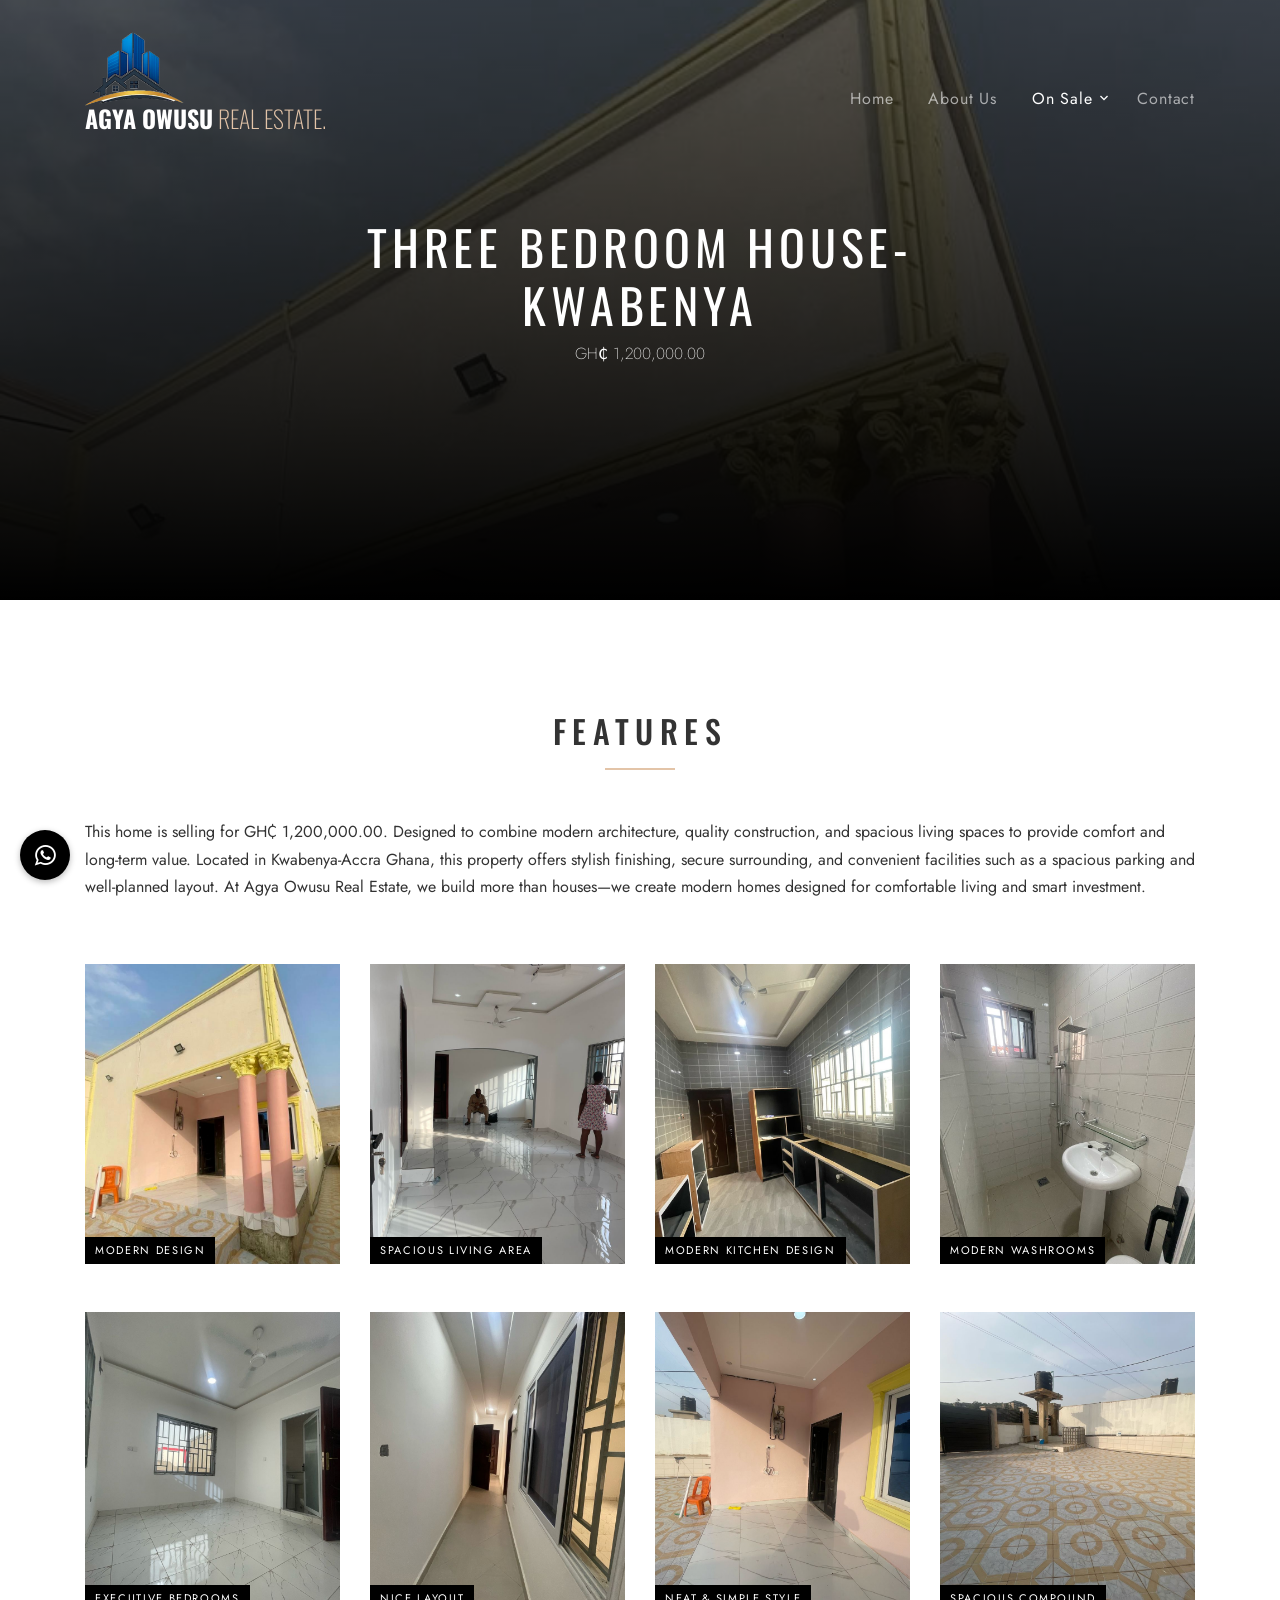
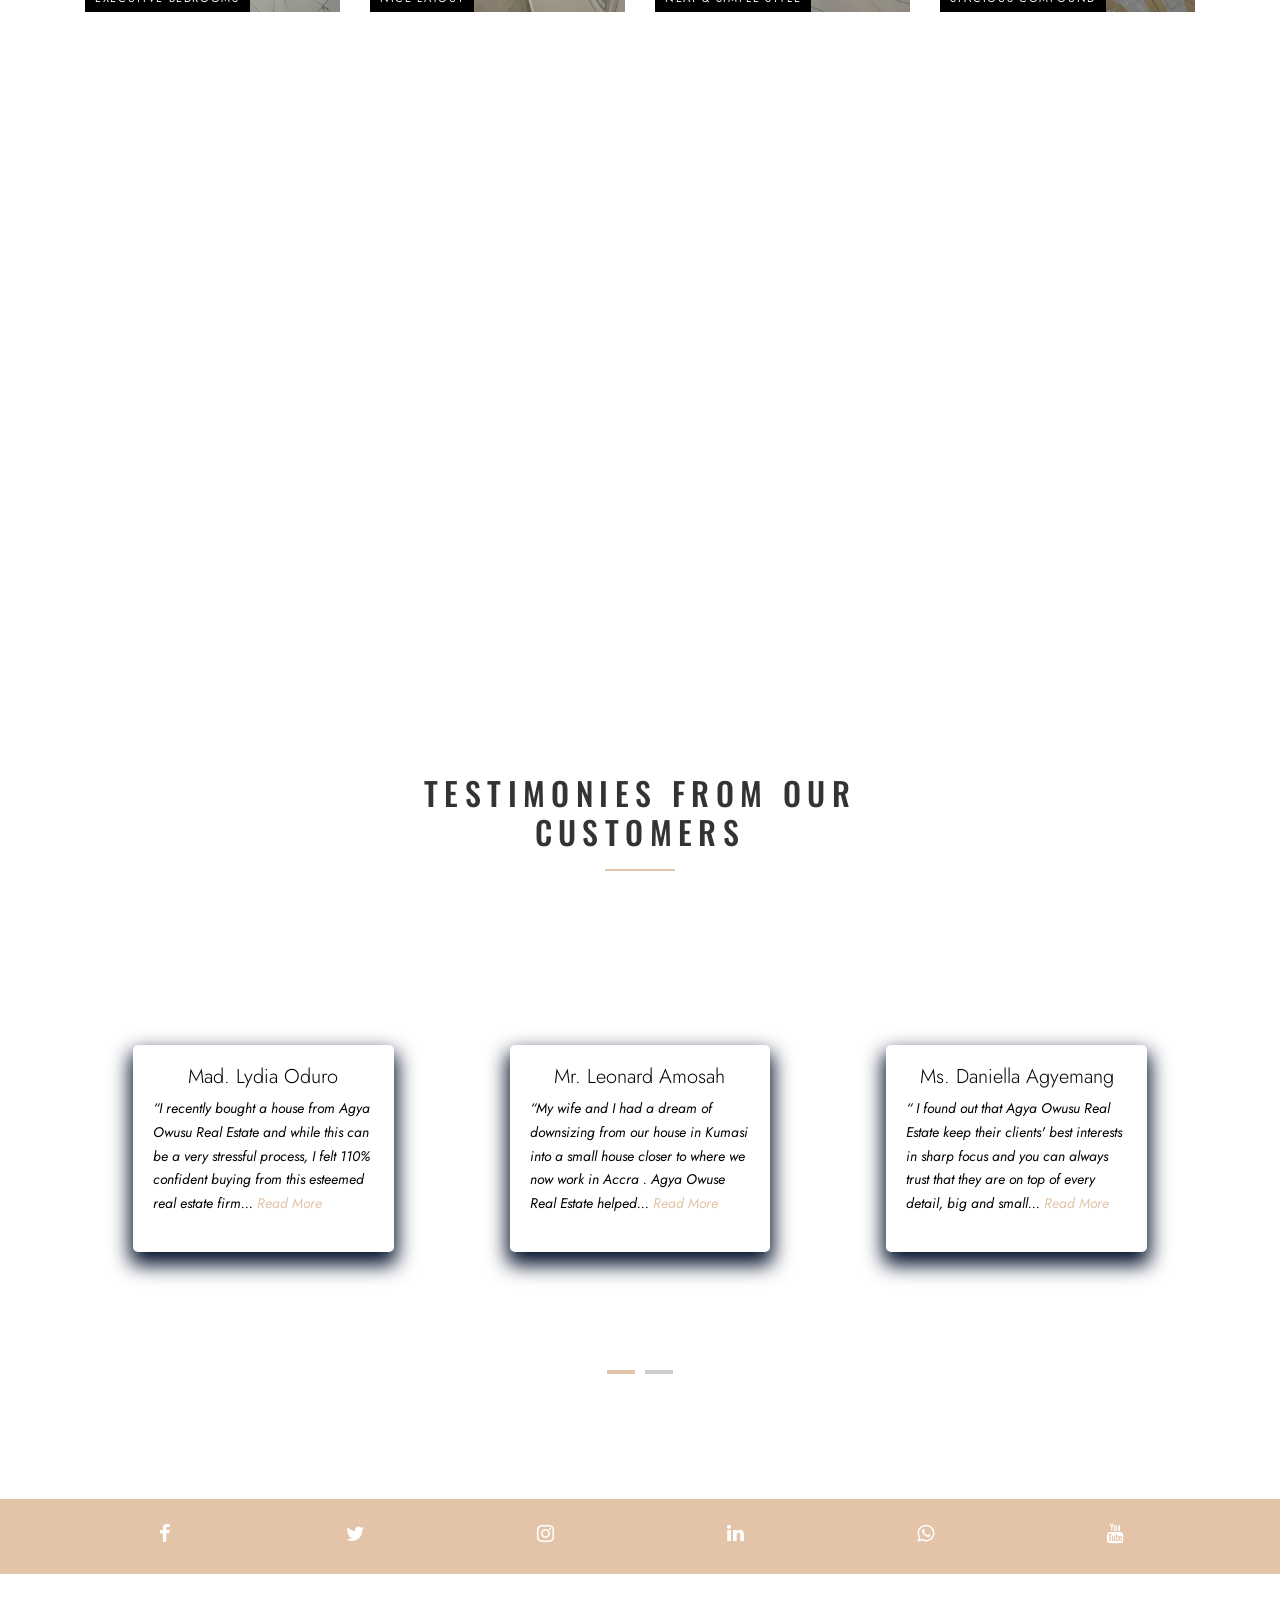
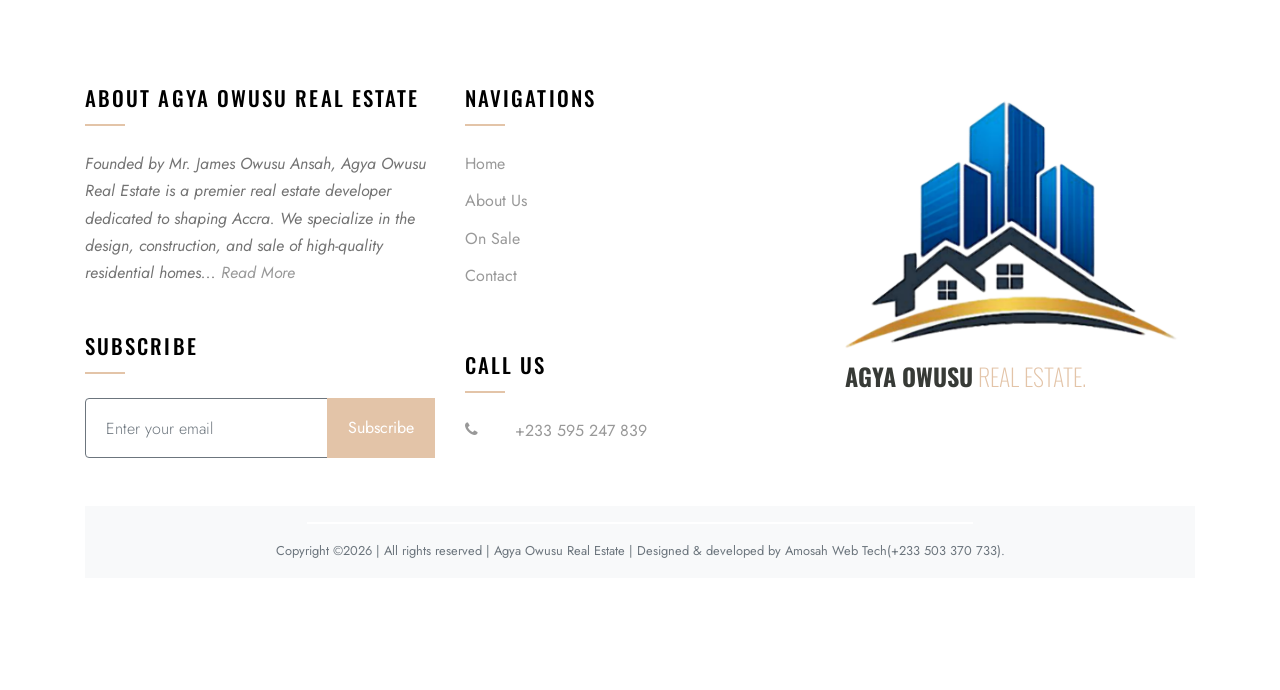
==== 3-bedroom.html @ a487e172 "12/March" ====
<!DOCTYPE html>
<html lang="en">
  <head>
    <meta charset="UTF-8">
    <meta http-equiv="X-UA-Compatible" content="IE=edge">
    <meta name="viewport" content="width=device-width, initial-scale=1.0, shrink-to-fit=no">  
    

    
    <title>Three Bedroom Houses for Sale in Ghana | Agya Owusu Real Estate</title>

    <meta name="description" content="Build your dream home with Agya Owusu Real Estate. We offer a wide range of trusted properties in Ghana, 
    including modern houses, apartments, and land for sale. Contact us today to find your perfect property!">

    <meta name="keywords" content="real estate Ghana, houses for sale Ghana, land for sale, property agency Ghana, buy house Accra, rent apartments Ghana"> 

    <meta name="author" content="Agya Owusu Real Estate">

    <meta name="robots" content="index, follow">

    <meta name="theme-color" content="#0f172a">

    <meta property="og:title" content="Three Bedroom Houses for Sale in Ghana | Agya Owusu Real Estate">
    <meta property="og:description" content="Discover your dream home with Agya Owusu Real Estate. We offer a wide range of trusted properties in Ghana.">
    <meta property="og:image" content="https://agyaowusu.com/img/fsale2.jpeg">
    <meta property="og:url" content="https://agyaowusu.com">
    <meta property="og:type" content="website">

    <meta name="twitter:card" content="summary_large_image">
    <meta name="twitter:title" content="Three Bedroom Houses for Sale in Ghana | Agya Owusu Real Estate">
    <meta name="twitter:description" content="Build your dream home with Agya Owusu Real Estate. We offer a wide range of trusted properties in Ghana.">
    <meta name="twitter:image" content="https://agyaowusu.com/img/fsale2.jpeg">


    <link rel="icon" href="img/newlogo.png" type="image/png">
    <link rel="stylesheet" href="https://fonts.googleapis.com/css?family=Nunito+Sans:200,300,400,700,900|Oswald:400,700"> 
    <link rel="stylesheet" href="fonts/icomoon/style.css">
    <link rel="preconnect" href="https://fonts.googleapis.com">
    <link rel="preconnect" href="https://fonts.gstatic.com" crossorigin>
    <link href="https://fonts.googleapis.com/css2?family=Dancing+Script:wght@400..700&display=swap" rel="stylesheet">
    <link rel="stylesheet" href="css/bootstrap.min.css">
    <link rel="stylesheet" href="css/magnific-popup.css">
    <link rel="stylesheet" href="css/jquery-ui.css">
    <link rel="stylesheet" href="css/owl.carousel.min.css">
    <link rel="stylesheet" href="css/owl.theme.default.min.css">
    <link rel="stylesheet" href="css/bootstrap-datepicker.css">
    <link rel="stylesheet" href="css/mediaelementplayer.css">
    <link rel="stylesheet" href="css/animate.css">
    <link rel="stylesheet" href="fonts/flaticon/font/flaticon.css">
    <link rel="stylesheet" href="css/fl-bigmug-line.css">
    <link href="https://fonts.googleapis.com/css2?family=Bodoni+Moda:ital,opsz,wght@0,6..96,400..900;1,6..96,400..900&family=Jost:ital,wght@0,100..900;1,100..900&family=Playfair+Display:ital,wght@0,400..900;1,400..900&display=swap" rel="stylesheet">
    <link rel="stylesheet" type="text/css" href="https://stackpath.bootstrapcdn.com/font-awesome/4.7.0/css/font-awesome.min.css">
    <link href="css/lightbox.css" rel="stylesheet" />
    <link href="https://unpkg.com/aos@2.3.4/dist/aos.css" rel="stylesheet"/>
    <link rel="canonical" href="https://agyaowusu.com/">
    
  
    <link rel="stylesheet" href="css/aos.css"/>

    <link rel="stylesheet" href="css/style.css"/>
    <link rel="stylesheet" href="css/overrides.css"/>

    <script src="js/jquery-1.11.0.min.js"></script>
    <script src="js/lightbox.min.js"></script>
    <script src="https://unpkg.com/aos@2.3.4/dist/aos.js"></script>
    
  </head>
  <body class="d-flex flex-column min-vh-100">

  
  <main class="flex-grow-1">
  <a name="up"></a>
  <div class="site-wrap">

    <div class="site-navbar mt-4 ">
        <div class="container py-1">
          <div class="row align-items-center">
            <div class="col-8 col-md-8 col-lg-4">

              <a href="index.html" class="logo-link" data-aos="fade-up" data-aos-delay="100"><img src="img/newlogo.png" alt="House for Sale in Ghana" class="img-fluid logo-img" fetchpriority="high"></a>

              <h1 class="site-logo text-white  mb-0" data-aos="fade-up" data-aos-delay="200">
                <a href="index.html" class="text-white text-uppercase" 
                style="display: inline-block; vertical-align: middle; overflow: hidden;"><strong>AGYA OWUSU<span class="text-primary" style="font-weight: 100;"> Real Estate.</span></strong>
              </a>
            </h1>
            </div>
            <div class="col-4 col-md-4 col-lg-8">
              <nav class="site-navigation text-right text-md-right" role="navigation">

                <div class="d-inline-block d-lg-none ml-md-0 mr-auto py-3"><a href="#" class="site-menu-toggle js-menu-toggle text-white"><span class="icon-menu h3"></span></a></div>

                <ul class="site-menu js-clone-nav d-none d-lg-block">
                  <li>
                    <a href="index.html">Home</a>
                  </li>
                  <li><a href="about.html">About Us</a></li>
                  <li class="has-children active">
                    <a href="#">On Sale</a>
                    <ul class="dropdown arrow-top">
                      <li><a href="3-bedroom.html">3 Bedroom - Kwabenya</a></li>
                     
                    </ul>
                  </li>
                  <li><a href="contact.html"><abbr title="+233 595 247 839" style="text-decoration: none; cursor: pointer;">Contact</abbr></a></li>
                </ul>
              </nav>
            </div>
          </div>
        </div>
      </div>
    </div>

    <div class="site-mobile-menu">
      <div class="site-mobile-menu-header">
        <div class="site-mobile-menu-close mt-3">
          <span class="icon-close2 js-menu-toggle"></span>
        </div>
      </div>
      <div class="site-mobile-menu-body"></div>
    </div> <!-- .site-mobile-menu -->
    
    <div id="hero"  class="site-blocks-cover inner-page-cover overlay" style="background-image: url('img/home.jpg');"
    data-aos="fade" data-stellar-background-ratio="0.5" data-aos="fade">
    <div class="container">
      <div class="row align-items-center justify-content-center">
        <div class="col-md-7 text-center" data-aos="fade-up" data-aos-delay="400">
          <h1 class="text-white">THREE BEDROOM HOUSE-KWABENYA</h1>
          <p style="font-family: jost; font-weight: 200; font-size: 1rem;">GH₵ 1,200,000.00</p>
        </div>
      </div>
    </div>
  </div>


    
    <div class="site-section">
      <div class="container">
        <div class="row">
          <div class="site-section-heading text-center mb-5 w-border col-md-12 mx-auto">
            <h2 class="mb-5" >Features</h2>
            <p style="text-align: left;" data-aos="fade-up" data-aos-delay="400">This home is selling for GH₵ 1,200,000.00. Designed to combine modern architecture, quality construction, and 
              spacious living spaces to provide comfort and long-term value. Located in Kwabenya-Accra Ghana, this property offers stylish finishing, secure surrounding, 
              and convenient facilities such as a spacious parking and well-planned layout. At Agya Owusu Real Estate, 
              we build more than houses—we create modern homes designed for comfortable living and smart investment.</p>
          </div>
        </div>
        <div class="row">

          <div class="col-md-6 col-lg-3 mb-5" data-aos="fade-up" data-aos-delay="100">
            <a href="img/aa.jpeg" class="unit-9 d-block" data-lightbox="image-1" data-title="Modern Design">
              <div class="image" style="background-image: url('img/aa.jpeg');"></div>
              <div class="unit-9-content">
                
                <span>Modern Design</span>
              </div>
            </a>
          </div>

          <div class="col-md-6 col-lg-3 mb-5" data-aos="fade-up" data-aos-delay="200">
            <a href="img/liv.jpeg" class="unit-9 d-block" data-lightbox="image-1" data-title="Spacious Living Area">
              <div class="image" style="background-image: url('img/liv.jpeg');"></div>
              <div class="unit-9-content">
                
                <span>Spacious Living Area</span>
                <!-- <span>with Wendy Matos</span> -->
              </div>
            </a>
          </div>

          <div class="col-md-6 col-lg-3 mb-5" data-aos="fade-up" data-aos-delay="300">
            <a href="img/ao4.jpg" class="unit-9 d-block" data-lightbox="image-1" data-title="Modern Kitchen Design">
              <div class="image" style="background-image: url('img/ao4.jpg');"></div>
              <div class="unit-9-content">
                
                <span>Modern Kitchen Design</span>
              </div>
            </a>
          </div>
          <div class="col-md-6 col-lg-3 mb-5" data-aos="fade-up" data-aos-delay="400">
            <a href="img/ao27.jpg" class="unit-9 d-block" data-lightbox="image-1" data-title="Modern Washrooms">
              <div class="image" style="background-image: url('img/ao27.jpg');"></div>
              <div class="unit-9-content">
                
                <span>Modern Washrooms</span>
              </div>
            </a>
          </div>
          


          <div class="col-md-6 col-lg-3 mb-5" data-aos="fade-up" data-aos-delay="500">
            <a href="img/bedroom.jpeg" class="unit-9 d-block" data-lightbox="image-1" data-title="Executive Bedrooms with Washroom en-suite">
              <div class="image" style="background-image: url('img/bedroom.jpeg');"></div>
              <div class="unit-9-content">
                <span>Executive Bedrooms</span>
                <!-- <span>with Wendy Matos</span> -->
              </div>
            </a>
          </div>

          <div class="col-md-6 col-lg-3 mb-5" data-aos="fade-up" data-aos-delay="600">
            <a href="img/about2.jpeg" class="unit-9 d-block" data-lightbox="image-1" data-title="Nice Layout">
              <div class="image" style="background-image: url('img/about2.jpeg');"></div>
              <div class="unit-9-content">
                <span>Nice Layout</span>
                <!-- <span>with Wendy Matos</span> -->
              </div>
            </a>
          </div>
          <div class="col-md-6 col-lg-3 mb-5" data-aos="fade-up" data-aos-delay="700">
            <a href="img/about3.jpeg" class="unit-9 d-block" data-lightbox="image-1" data-title="Neat & Simple Style">
              <div class="image" style="background-image: url('img/about3.jpeg');"></div>
              <div class="unit-9-content">
                <span>Neat & Simple Style</span>
                <!-- <span>with Wendy Matos</span> -->
              </div>
            </a>
          </div>
          <div class="col-md-6 col-lg-3 mb-5" data-aos="fade-up" data-aos-delay="800">
            <a href="img/park.jpeg" class="unit-9 d-block" data-lightbox="image-1" data-title="Spacious Compound">
              <div class="image" style="background-image: url('img/park.jpeg');"></div>
              <div class="unit-9-content">
                <span>Spacious Compound</span>
                <!-- <span>with Wendy Matos</span> -->
              </div>
            </a>
          </div>

          
        </div>
      </div>
    </div>

<!-- Google Map -->
<div class="container-fluid p-3" >
<div class="ratio ratio-16x9 mx-auto" style="max-width: 100%;" >
<iframe src="https://www.google.com/maps/embed?pb=!1m18!1m12!1m3!1d19437.3369800467!2d-0.2698762895871901!3d5.6871858740412895!2m3!1f0!2f0!3f0!3m2!1i1024!2i768!4f13.1!3m3!1m2!1s0xfdf9e5ae5ea1e87%3A0x4b87d6d59a88aaed!2sKwabenya!5e1!3m2!1sen!2sgh!4v1773155099211!5m2!1sen!2sgh" width="100%" height="450" style="border:0;" allowfullscreen="" loading="lazy" referrerpolicy="no-referrer-when-downgrade"></iframe>
</div>
</div>

    
    <div class="site-section block-13">
      <div class="container" data-aos="fade-up">
        <div class="row">
          <div class="site-section-heading text-center mb-5 w-border col-md-6 mx-auto">
            <h2 class="mb-5">Testimonies From Our Customers</h2>
          </div>
        </div>
        <div class="nonloop-block-13 owl-carousel">
          
          <div class="text-center p-3 p-md-5 bg-white testimonial-container">
            <div class="text-black testimonial-col">
              <h3 class="font-weight-light h5">Mad. Lydia Oduro</h3>
              <p class="font-italic" style="text-align: left;">
                
                <span class="testimonial-teaser">&ldquo;I recently bought a house from Agya Owusu Real Estate and while this can be a very stressful process, 
                I felt 110% confident buying from this esteemed real estate firm...  </span>

                <span class="testimonial-full" style="display: none;">
                &ldquo;I recently bought a house from Agya Owusu Real Estate and while this can be a very stressful process, 
                I felt 110% confident buying from this esteemed real estate firm.
                They were candid, provided great feedback, helped explain clearly all 
                details and managed the actual purchase negotiation brilliantly. In addition, they were extremely responsive  to every one of 
                my questions, no matter how small. As I move forward to now OWN my next house, I am extremely certain Agya Owusu Real Estate will be the 
                right partner to help me navigate this process.&rdquo;

                </span>

                <a href="#" class="read-more-btn" onclick="toggleTestimonial(this); return false;">Read More</a>
                
                 </p>
            </div>
          </div>

          <div class="text-center p-3 p-md-5 bg-white testimonial-container">
            <div class="text-black testimonial-col">
              <h3 class="font-weight-light h5">Mr. Leonard Amosah</h3>
              <p class="font-italic" style="text-align: left;">
                
                <span class="testimonial-teaser">&ldquo;My wife and I had a dream of downsizing from our house in Kumasi into a small house closer to where we now work in Accra
                . Agya Owuse Real Estate helped...  </span>

                <span class="testimonial-full" style="display: none;">
               &ldquo;My wife and I had a dream of downsizing from our house in Kumasi into a small house closer to where we now work in Accra
                . Agya Owuse Real Estate helped make that dream a reality. The sale went smoothly, and we just closed on an ideal new place we're excited to call home. Nobody  
                knows Accra better than Agya Owusu Real Estate. They really listen to clients and goes the extra mile with customer service, too.&rdquo;

                </span>

                <a href="#" class="read-more-btn" onclick="toggleTestimonial(this); return false;">Read More</a>
                
                </p>
            </div>
          </div>

          <div class="text-center p-3 p-md-5 bg-white testimonial-container">
            <div class="text-black testimonial-col">
              <h3 class="font-weight-light h5">Ms. Daniella Agyemang</h3>
              <p class="font-italic" style="text-align: left;">
                <span class="testimonial-teaser">&ldquo; I found out that Agya Owusu Real Estate keep their clients' best interests in sharp focus and you can always trust that they are on top of every detail, 
                 big and small...  </span>


                <span class="testimonial-full" style="display: none;">
               &ldquo; I found out that Agya Owusu Real Estate keep their clients' best interests in sharp focus and you can always trust that they are on top of every detail, 
                 big and small, which brings great peace of mind in any real estate transaction.&rdquo;
                </span>

                <a href="#" class="read-more-btn" onclick="toggleTestimonial(this); return false;">Read More</a>

                
                </p>
            </div>
          </div>

          <div class="text-center p-3 p-md-5 bg-white">
            <div class="text-black testimonial-col">
              <h3 class="font-weight-light h5">Mr. Emmanuel Agyei</h3>
              <p class="font-italic" style="text-align: left;">
                <span class="testimonial-teaser">&ldquo;Agya Owusu Real Estate was a joy to work with! The breath of his local knowledge of Accra and its environs along with a thorough real estate expertise ...  </span>
                
                <span class="testimonial-full" style="display: none;">
               &ldquo;Agya Owusu Real Estate was a joy to work with! The breath of his local knowledge of Accra and its environs along with a thorough real estate expertise was 
                invaluable to us Accra novices. He took time to introduce us to the latest modern and affordable plans so we had great choices to work with. They also understood 
                and worked with our time frame, responding quickly to all queries. Our experience was great from start to finish, thanks to Agya Owusu Real Estate. We highly recommend them!!&rdquo;
                </span>

                <a href="#" class="read-more-btn" onclick="toggleTestimonial(this); return false;">Read More</a>

                </p>
            </div>
          </div>

          <div class="text-center p-3 p-md-5 bg-white">
            <div class="text-black testimonial-col">
              <h3 class="font-weight-light h5">Mr. Blessing Baidoo</h3>
              <p class="font-italic" style="text-align: left;">

                <span class="testimonial-teaser">&ldquo;We recently purchased a three-bedroom house in Adenta from Agya Owusu Real Estate. This was complicated by the fact that we lived in Kumasi 
                 at the time...  </span>

                 <span class="testimonial-full" style="display: none;">
               &ldquo;We recently purchased a three-bedroom house in Adenta from Agya Owusu Real Estate. This was complicated by the fact that we lived in Kumasi 
                 at the time. From start to finish Agya Owusu ushered us through the process in a very thorough and gracious manner. While we were on a brief first visit to Accra, Agya Owusu gave us detailed 
                and helpful information about the home market and neighborhoods in the city. After this we felt oriented and informed enough to make a purchase decision from out of state. 
                After we decided on one building, Agya Owusu checked out four possibilities for us. We wholeheartedly recommend Agya Owusu as a real estate company! We 
                think anyone would find them engaging, understanding and very easy to work with.&rdquo;
                </span>

                <a href="#" class="read-more-btn" onclick="toggleTestimonial(this); return false;">Read More</a>

                
                </p>
            </div>
          </div>

          <div class="text-center p-3 p-md-5 bg-white">
            <div class="text-black testimonial-col">
              <h3 class="font-weight-light h5">Ms. Josephine Agyemang</h3>
              <p class="font-italic" style="text-align: left;">
                <span class="testimonial-teaser">&ldquo;I have known Agya Owusu Real Estate for several years. My husband and I have had the pleasure of working with Agya Owusu to build one house and
                ...  </span>

                <span class="testimonial-full" style="display: none;">
               &ldquo;I have known Agya Owusu Real Estate for several years. My husband and I have had the pleasure of working with Agya Owusu to build one house and purchase two. 
                Agya Owusu is a true professional. He is bright, thorough, and honest as the day is long. Through the years, Agya Owusu Real Estate has become a close and trusted partner. 
                I would not hesitate to recommend them.&rdquo;
                </span>

                <a href="#" class="read-more-btn" onclick="toggleTestimonial(this); return false;">Read More</a>
                
                </p>
            </div>
          </div>

        </div>
      </div>
    </div>  

    <div class="bg-primary" data-aos="fade">
      <div class="container">
        <div class="row">
          <a href="https://www.facebook.com" class="col-2 text-center py-4 social-icon d-block"><span class="icon-facebook text-white"></span></a>
          <a href="https://twitter.com" class="col-2 text-center py-4 social-icon d-block"><span class="icon-twitter text-white"></span></a>
          <a href="https://instagram.com" class="col-2 text-center py-4 social-icon d-block"><span class="icon-instagram text-white"></span></a>
          <a href="https://linkedin.com" class="col-2 text-center py-4 social-icon d-block"><span class="icon-linkedin text-white"></span></a>
          <a href="https://wa.me/233595247839" class="col-2 text-center py-4 social-icon d-block"><span class="icon-whatsapp text-white"></span></a>
          <a href="https://youtube.com" class="col-2 text-center py-4 social-icon d-block"><span class="icon-youtube text-white"></span></a>
        </div>
      </div>
    </div>

    <footer class="site-footer" >
      <div class="container">
        <div class="row">
          <div class="col-lg-4">
            <div class="mb-5">
              <h3 class="footer-heading mb-4">About Agya Owusu Real Estate</h3>
              
              
                <p class="font-italic" style="text-align: left;">
                <span class="testimonial-teaser">Founded by Mr. James Owusu Ansah, Agya Owusu Real Estate is a premier real estate developer dedicated to shaping Accra. We specialize in the design, construction, 
                and sale of high-quality residential homes...  </span>
                
                <span class="testimonial-full" style="display: none;">
               Founded by Mr. James Owusu Ansah, Agya Owusu Real Estate is a premier real estate developer dedicated to shaping Accra. We specialize in the design, construction, 
                and sale of high-quality residential homes.

                With a focus on structural integrity and modern aesthetics, Agya Owusu Real Estate ensures every project is built to the highest standards before 
                it reaches the market. At Agya Owusu Real Estate, we don't just sell houses—we deliver move-in-ready homes built on a foundation of trust.

                Quality construction. Prime Accra locations. Seamless ownership.  
                </span>

                <a href="#" class="read-more-btn" onclick="toggleTestimonial(this); return false;">Read More</a>

                </p>
                
            </div>
            <div class="mb-5">
              <h3 class="footer-heading mb-4">Subscribe</h3>
              <form action="#" method="post" class="site-block-subscribe">
                <div class="input-group mb-3">
                  <input type="email" class="form-control border-secondary bg-transparent" placeholder="Enter your email"
                    aria-label="Enter Email" aria-describedby="button-addon2" id="emailInput" required>
                  <div class="input-group-append">
                    <button class="btn btn-primary rounded-top-right-0" type="submit" id="subscribeBtn">Subscribe</button>
                  </div>
                </div>
              </form>
            </div>
          </div>
          <div class="col-lg-4 mb-5 mb-lg-0" >
            <div class="row mb-5">
              <div class="col-md-12">
                <h3 class="footer-heading mb-4">Navigations</h3>
              </div>
              <div class="col-md-6 col-lg-6">
                <ul class="list-unstyled">
                  <li><a href="index.html">Home</a></li>
                  <li><a href="about.html">About Us</a></li>
                  <li><a href="3-bedroom.html">On Sale</a></li>
                  <li><a href="contact.html">Contact</a></li>
                  
                </ul>
              </div>
             
            </div>

            <div class="row">
              <div class="col-md-12">
                <h3 class="footer-heading mb-4">Call Us</h3>

                <div>
                  <a href="tel:+233595247839" class="pl-0 pr-3"><span class="icon-phone"></span></a>
                  <a href="tel:+233595247839" class="pl-3 pr-3">+233 595 247 839</a>
                  
                </div>
              </div>
            </div>

          </div>

          <div class="col-lg-4 mb-5 mb-lg-0">
            <div class="mb-5">
             <!-- <h3 class="footer-heading mb-4">Watch Live Streaming</h3>-->

              <div class="block-16">
                <figure >
                  <a href="index.html"><img src="img/newlogo.png" alt="House for Sale in Ghana" class="img-fluid rounded" data-aos="zoom-in" data-aos-delay="900" loading="lazy"></a>
                 <!-- <a href="https://vimeo.com/channels/staffpicks/93951774" class="play-button popup-vimeo"><span class="icon-play"></span></a> -->

                 <h1 class="site-logo text-white  mb-0">
                <a href="index.html" class="text-white text-uppercase" 
                style="display: inline-block; vertical-align: middle; color: #373a36 !important; overflow: hidden;" data-aos="zoom-in" data-aos-delay="900">
                <strong>AGYA OWUSU<span class="text-primary" style="font-weight: 100;"> Real Estate.</span></strong>
              </a>
            </h1>


                </figure>
              </div>

            </div>

            

          </div>
          
        </div>
        <div class="mt-auto mb-0 py-3 text-center bg-light" >
          <hr class="mt-0 mb-3 text-secondary opacity-25">
            <p class="mb-0 small text-muted">
            <!-- Link back to Colorlib can't be removed. Template is licensed under CC BY 3.0. -->
            Copyright &copy;2026 | All rights reserved | Agya Owusu Real Estate | Designed & developed by Amosah Web Tech(+233 503 370 733). <!--<a href="https://amosah.com" target="_blank" >amosah.com</a>-->
            <!-- Link back to Colorlib can't be removed. Template is licensed under CC BY 3.0. -->
            </p>
          
          
        </div>
      </div>
      <div >
        <a  href="https://wa.me/233595247839" style="color: #fff;" class="footer-icons" data-aos="zoom-in" aria-label="WhatsApp"><i class="fa fa-whatsapp" style="font-size: 24px;" aria-hidden="true"></i></a>
      </div>

      <div>
        <a href="#up" id="scrollUpBtn"> <img class="scrollUpBtn" src="img/upp.png"  alt="Scroll to Top" loading="lazy"></a>
      </div>
    </footer>

  

  <script src="js/jquery-3.3.1.min.js"></script>
  <script src="js/jquery-migrate-3.0.1.min.js"></script>
  <script src="js/jquery-ui.js"></script>
  <script src="js/popper.min.js"></script>
  <script src="js/bootstrap.min.js"></script>
  <script src="js/owl.carousel.min.js"></script>
  <script src="js/mediaelement-and-player.min.js"></script>
  <script src="js/jquery.stellar.min.js"></script>
  <script src="js/jquery.countdown.min.js"></script>
  <script src="js/jquery.magnific-popup.min.js"></script>
  <script src="js/bootstrap-datepicker.min.js"></script>
  <script src="js/aos.js"></script>

  <script src="js/main.js"></script>
  <script type="application/ld+json">
    {
      "@context": "https://schema.org",
      "@type": "RealEstateAgent",
      "name": "Agya Owusu Real Estate",
      "description": "Agya Owusu Real Estate is a premier real estate developer dedicated to shaping Accra. We specialize in the design, construction, and sale of high-quality residential homes.",
      "url": "https://agyaowusu.com",
      "telephone": "+233 595 247 839",
      "email": "info@agyaowusu.com",
      "areaServed": "Ghana",
      "logo": "https://agyaowusu.com/img/newlogo.png",
    }
  </script>



  </main>
  </body>
</html>
---- fonts/icomoon/style.css ----
@font-face {
  font-family: 'icomoon';
  src:  url('fonts/icomoon.eot?10si43');
  src:  url('fonts/icomoon.eot?10si43#iefix') format('embedded-opentype'),
    url('fonts/icomoon.ttf?10si43') format('truetype'),
    url('fonts/icomoon.woff?10si43') format('woff'),
    url('fonts/icomoon.svg?10si43#icomoon') format('svg');
  font-weight: normal;
  font-style: normal;
}

[class^="icon-"], [class*=" icon-"] {
  /* use !important to prevent issues with browser extensions that change fonts */
  font-family: 'icomoon' !important;
  speak: none;
  font-style: normal;
  font-weight: normal;
  font-variant: normal;
  text-transform: none;
  line-height: 1;

  /* Better Font Rendering =========== */
  -webkit-font-smoothing: antialiased;
  -moz-osx-font-smoothing: grayscale;
}

.icon-asterisk:before {
  content: "\f069";
}
.icon-plus:before {
  content: "\f067";
}
.icon-question:before {
  content: "\f128";
}
.icon-minus:before {
  content: "\f068";
}
.icon-glass:before {
  content: "\f000";
}
.icon-music:before {
  content: "\f001";
}
.icon-search:before {
  content: "\f002";
}
.icon-envelope-o:before {
  content: "\f003";
}
.icon-heart:before {
  content: "\f004";
}
.icon-star:before {
  content: "\f005";
}
.icon-star-o:before {
  content: "\f006";
}
.icon-user:before {
  content: "\f007";
}
.icon-film:before {
  content: "\f008";
}
.icon-th-large:before {
  content: "\f009";
}
.icon-th:before {
  content: "\f00a";
}
.icon-th-list:before {
  content: "\f00b";
}
.icon-check:before {
  content: "\f00c";
}
.icon-close:before {
  content: "\f00d";
}
.icon-remove:before {
  content: "\f00d";
}
.icon-times:before {
  content: "\f00d";
}
.icon-search-plus:before {
  content: "\f00e";
}
.icon-search-minus:before {
  content: "\f010";
}
.icon-power-off:before {
  content: "\f011";
}
.icon-signal:before {
  content: "\f012";
}
.icon-cog:before {
  content: "\f013";
}
.icon-gear:before {
  content: "\f013";
}
.icon-trash-o:before {
  content: "\f014";
}
.icon-home:before {
  content: "\f015";
}
.icon-file-o:before {
  content: "\f016";
}
.icon-clock-o:before {
  content: "\f017";
}
.icon-road:before {
  content: "\f018";
}
.icon-download:before {
  content: "\f019";
}
.icon-arrow-circle-o-down:before {
  content: "\f01a";
}
.icon-arrow-circle-o-up:before {
  content: "\f01b";
}
.icon-inbox:before {
  content: "\f01c";
}
.icon-play-circle-o:before {
  content: "\f01d";
}
.icon-repeat:before {
  content: "\f01e";
}
.icon-rotate-right:before {
  content: "\f01e";
}
.icon-refresh:before {
  content: "\f021";
}
.icon-list-alt:before {
  content: "\f022";
}
.icon-lock:before {
  content: "\f023";
}
.icon-flag:before {
  content: "\f024";
}
.icon-headphones:before {
  content: "\f025";
}
.icon-volume-off:before {
  content: "\f026";
}
.icon-volume-down:before {
  content: "\f027";
}
.icon-volume-up:before {
  content: "\f028";
}
.icon-qrcode:before {
  content: "\f029";
}
.icon-barcode:before {
  content: "\f02a";
}
.icon-tag:before {
  content: "\f02b";
}
.icon-tags:before {
  content: "\f02c";
}
.icon-book:before {
  content: "\f02d";
}
.icon-bookmark:before {
  content: "\f02e";
}
.icon-print:before {
  content: "\f02f";
}
.icon-camera:before {
  content: "\f030";
}
.icon-font:before {
  content: "\f031";
}
.icon-bold:before {
  content: "\f032";
}
.icon-italic:before {
  content: "\f033";
}
.icon-text-height:before {
  content: "\f034";
}
.icon-text-width:before {
  content: "\f035";
}
.icon-align-left:before {
  content: "\f036";
}
.icon-align-center:before {
  content: "\f037";
}
.icon-align-right:before {
  content: "\f038";
}
.icon-align-justify:before {
  content: "\f039";
}
.icon-list:before {
  content: "\f03a";
}
.icon-dedent:before {
  content: "\f03b";
}
.icon-outdent:before {
  content: "\f03b";
}
.icon-indent:before {
  content: "\f03c";
}
.icon-video-camera:before {
  content: "\f03d";
}
.icon-image:before {
  content: "\f03e";
}
.icon-photo:before {
  content: "\f03e";
}
.icon-picture-o:before {
  content: "\f03e";
}
.icon-pencil:before {
  content: "\f040";
}
.icon-map-marker:before {
  content: "\f041";
}
.icon-adjust:before {
  content: "\f042";
}
.icon-tint:before {
  content: "\f043";
}
.icon-edit:before {
  content: "\f044";
}
.icon-pencil-square-o:before {
  content: "\f044";
}
.icon-share-square-o:before {
  content: "\f045";
}
.icon-check-square-o:before {
  content: "\f046";
}
.icon-arrows:before {
  content: "\f047";
}
.icon-step-backward:before {
  content: "\f048";
}
.icon-fast-backward:before {
  content: "\f049";
}
.icon-backward:before {
  content: "\f04a";
}
.icon-play:before {
  content: "\f04b";
}
.icon-pause:before {
  content: "\f04c";
}
.icon-stop:before {
  content: "\f04d";
}
.icon-forward:before {
  content: "\f04e";
}
.icon-fast-forward:before {
  content: "\f050";
}
.icon-step-forward:before {
  content: "\f051";
}
.icon-eject:before {
  content: "\f052";
}
.icon-chevron-left:before {
  content: "\f053";
}
.icon-chevron-right:before {
  content: "\f054";
}
.icon-plus-circle:before {
  content: "\f055";
}
.icon-minus-circle:before {
  content: "\f056";
}
.icon-times-circle:before {
  content: "\f057";
}
.icon-check-circle:before {
  content: "\f058";
}
.icon-question-circle:before {
  content: "\f059";
}
.icon-info-circle:before {
  content: "\f05a";
}
.icon-crosshairs:before {
  content: "\f05b";
}
.icon-times-circle-o:before {
  content: "\f05c";
}
.icon-check-circle-o:before {
  content: "\f05d";
}
.icon-ban:before {
  content: "\f05e";
}
.icon-arrow-left:before {
  content: "\f060";
}
.icon-arrow-right:before {
  content: "\f061";
}
.icon-arrow-up:before {
  content: "\f062";
}
.icon-arrow-down:before {
  content: "\f063";
}
.icon-mail-forward:before {
  content: "\f064";
}
.icon-share:before {
  content: "\f064";
}
.icon-expand:before {
  content: "\f065";
}
.icon-compress:before {
  content: "\f066";
}
.icon-exclamation-circle:before {
  content: "\f06a";
}
.icon-gift:before {
  content: "\f06b";
}
.icon-leaf:before {
  content: "\f06c";
}
.icon-fire:before {
  content: "\f06d";
}
.icon-eye:before {
  content: "\f06e";
}
.icon-eye-slash:before {
  content: "\f070";
}
.icon-exclamation-triangle:before {
  content: "\f071";
}
.icon-warning:before {
  content: "\f071";
}
.icon-plane:before {
  content: "\f072";
}
.icon-calendar:before {
  content: "\f073";
}
.icon-random:before {
  content: "\f074";
}
.icon-comment:before {
  content: "\f075";
}
.icon-magnet:before {
  content: "\f076";
}
.icon-chevron-up:before {
  content: "\f077";
}
.icon-chevron-down:before {
  content: "\f078";
}
.icon-retweet:before {
  content: "\f079";
}
.icon-shopping-cart:before {
  content: "\f07a";
}
.icon-folder:before {
  content: "\f07b";
}
.icon-folder-open:before {
  content: "\f07c";
}
.icon-arrows-v:before {
  content: "\f07d";
}
.icon-arrows-h:before {
  content: "\f07e";
}
.icon-bar-chart:before {
  content: "\f080";
}
.icon-bar-chart-o:before {
  content: "\f080";
}
.icon-twitter-square:before {
  content: "\f081";
}
.icon-facebook-square:before {
  content: "\f082";
}
.icon-camera-retro:before {
  content: "\f083";
}
.icon-key:before {
  content: "\f084";
}
.icon-cogs:before {
  content: "\f085";
}
.icon-gears:before {
  content: "\f085";
}
.icon-comments:before {
  content: "\f086";
}
.icon-thumbs-o-up:before {
  content: "\f087";
}
.icon-thumbs-o-down:before {
  content: "\f088";
}
.icon-star-half:before {
  content: "\f089";
}
.icon-heart-o:before {
  content: "\f08a";
}
.icon-sign-out:before {
  content: "\f08b";
}
.icon-linkedin-square:before {
  content: "\f08c";
}
.icon-thumb-tack:before {
  content: "\f08d";
}
.icon-external-link:before {
  content: "\f08e";
}
.icon-sign-in:before {
  content: "\f090";
}
.icon-trophy:before {
  content: "\f091";
}
.icon-github-square:before {
  content: "\f092";
}
.icon-upload:before {
  content: "\f093";
}
.icon-lemon-o:before {
  content: "\f094";
}
.icon-phone:before {
  content: "\f095";
}
.icon-square-o:before {
  content: "\f096";
}
.icon-bookmark-o:before {
  content: "\f097";
}
.icon-phone-square:before {
  content: "\f098";
}
.icon-twitter:before {
  content: "\f099";
}
.icon-facebook:before {
  content: "\f09a";
}
.icon-facebook-f:before {
  content: "\f09a";
}
.icon-github:before {
  content: "\f09b";
}
.icon-unlock:before {
  content: "\f09c";
}
.icon-credit-card:before {
  content: "\f09d";
}
.icon-feed:before {
  content: "\f09e";
}
.icon-rss:before {
  content: "\f09e";
}
.icon-hdd-o:before {
  content: "\f0a0";
}
.icon-bullhorn:before {
  content: "\f0a1";
}
.icon-bell-o:before {
  content: "\f0a2";
}
.icon-certificate:before {
  content: "\f0a3";
}
.icon-hand-o-right:before {
  content: "\f0a4";
}
.icon-hand-o-left:before {
  content: "\f0a5";
}
.icon-hand-o-up:before {
  content: "\f0a6";
}
.icon-hand-o-down:before {
  content: "\f0a7";
}
.icon-arrow-circle-left:before {
  content: "\f0a8";
}
.icon-arrow-circle-right:before {
  content: "\f0a9";
}
.icon-arrow-circle-up:before {
  content: "\f0aa";
}
.icon-arrow-circle-down:before {
  content: "\f0ab";
}
.icon-globe:before {
  content: "\f0ac";
}
.icon-wrench:before {
  content: "\f0ad";
}
.icon-tasks:before {
  content: "\f0ae";
}
.icon-filter:before {
  content: "\f0b0";
}
.icon-briefcase:before {
  content: "\f0b1";
}
.icon-arrows-alt:before {
  content: "\f0b2";
}
.icon-group:before {
  content: "\f0c0";
}
.icon-users:before {
  content: "\f0c0";
}
.icon-chain:before {
  content: "\f0c1";
}
.icon-link:before {
  content: "\f0c1";
}
.icon-cloud:before {
  content: "\f0c2";
}
.icon-flask:before {
  content: "\f0c3";
}
.icon-cut:before {
  content: "\f0c4";
}
.icon-scissors:before {
  content: "\f0c4";
}
.icon-copy:before {
  content: "\f0c5";
}
.icon-files-o:before {
  content: "\f0c5";
}
.icon-paperclip:before {
  content: "\f0c6";
}
.icon-floppy-o:before {
  content: "\f0c7";
}
.icon-save:before {
  content: "\f0c7";
}
.icon-square:before {
  content: "\f0c8";
}
.icon-bars:before {
  content: "\f0c9";
}
.icon-navicon:before {
  content: "\f0c9";
}
.icon-reorder:before {
  content: "\f0c9";
}
.icon-list-ul:before {
  content: "\f0ca";
}
.icon-list-ol:before {
  content: "\f0cb";
}
.icon-strikethrough:before {
  content: "\f0cc";
}
.icon-underline:before {
  content: "\f0cd";
}
.icon-table:before {
  content: "\f0ce";
}
.icon-magic:before {
  content: "\f0d0";
}
.icon-truck:before {
  content: "\f0d1";
}
.icon-pinterest:before {
  content: "\f0d2";
}
.icon-pinterest-square:before {
  content: "\f0d3";
}
.icon-google-plus-square:before {
  content: "\f0d4";
}
.icon-google-plus:before {
  content: "\f0d5";
}
.icon-money:before {
  content: "\f0d6";
}
.icon-caret-down:before {
  content: "\f0d7";
}
.icon-caret-up:before {
  content: "\f0d8";
}
.icon-caret-left:before {
  content: "\f0d9";
}
.icon-caret-right:before {
  content: "\f0da";
}
.icon-columns:before {
  content: "\f0db";
}
.icon-sort:before {
  content: "\f0dc";
}
.icon-unsorted:before {
  content: "\f0dc";
}
.icon-sort-desc:before {
  content: "\f0dd";
}
.icon-sort-down:before {
  content: "\f0dd";
}
.icon-sort-asc:before {
  content: "\f0de";
}
.icon-sort-up:before {
  content: "\f0de";
}
.icon-envelope:before {
  content: "\f0e0";
}
.icon-linkedin:before {
  content: "\f0e1";
}
.icon-rotate-left:before {
  content: "\f0e2";
}
.icon-undo:before {
  content: "\f0e2";
}
.icon-gavel:before {
  content: "\f0e3";
}
.icon-legal:before {
  content: "\f0e3";
}
.icon-dashboard:before {
  content: "\f0e4";
}
.icon-tachometer:before {
  content: "\f0e4";
}
.icon-comment-o:before {
  content: "\f0e5";
}
.icon-comments-o:before {
  content: "\f0e6";
}
.icon-bolt:before {
  content: "\f0e7";
}
.icon-flash:before {
  content: "\f0e7";
}
.icon-sitemap:before {
  content: "\f0e8";
}
.icon-umbrella:before {
  content: "\f0e9";
}
.icon-clipboard:before {
  content: "\f0ea";
}
.icon-paste:before {
  content: "\f0ea";
}
.icon-lightbulb-o:before {
  content: "\f0eb";
}
.icon-exchange:before {
  content: "\f0ec";
}
.icon-cloud-download:before {
  content: "\f0ed";
}
.icon-cloud-upload:before {
  content: "\f0ee";
}
.icon-user-md:before {
  content: "\f0f0";
}
.icon-stethoscope:before {
  content: "\f0f1";
}
.icon-suitcase:before {
  content: "\f0f2";
}
.icon-bell:before {
  content: "\f0f3";
}
.icon-coffee:before {
  content: "\f0f4";
}
.icon-cutlery:before {
  content: "\f0f5";
}
.icon-file-text-o:before {
  content: "\f0f6";
}
.icon-building-o:before {
  content: "\f0f7";
}
.icon-hospital-o:before {
  content: "\f0f8";
}
.icon-ambulance:before {
  content: "\f0f9";
}
.icon-medkit:before {
  content: "\f0fa";
}
.icon-fighter-jet:before {
  content: "\f0fb";
}
.icon-beer:before {
  content: "\f0fc";
}
.icon-h-square:before {
  content: "\f0fd";
}
.icon-plus-square:before {
  content: "\f0fe";
}
.icon-angle-double-left:before {
  content: "\f100";
}
.icon-angle-double-right:before {
  content: "\f101";
}
.icon-angle-double-up:before {
  content: "\f102";
}
.icon-angle-double-down:before {
  content: "\f103";
}
.icon-angle-left:before {
  content: "\f104";
}
.icon-angle-right:before {
  content: "\f105";
}
.icon-angle-up:before {
  content: "\f106";
}
.icon-angle-down:before {
  content: "\f107";
}
.icon-desktop:before {
  content: "\f108";
}
.icon-laptop:before {
  content: "\f109";
}
.icon-tablet:before {
  content: "\f10a";
}
.icon-mobile:before {
  content: "\f10b";
}
.icon-mobile-phone:before {
  content: "\f10b";
}
.icon-circle-o:before {
  content: "\f10c";
}
.icon-quote-left:before {
  content: "\f10d";
}
.icon-quote-right:before {
  content: "\f10e";
}
.icon-spinner:before {
  content: "\f110";
}
.icon-circle:before {
  content: "\f111";
}
.icon-mail-reply:before {
  content: "\f112";
}
.icon-reply:before {
  content: "\f112";
}
.icon-github-alt:before {
  content: "\f113";
}
.icon-folder-o:before {
  content: "\f114";
}
.icon-folder-open-o:before {
  content: "\f115";
}
.icon-smile-o:before {
  content: "\f118";
}
.icon-frown-o:before {
  content: "\f119";
}
.icon-meh-o:before {
  content: "\f11a";
}
.icon-gamepad:before {
  content: "\f11b";
}
.icon-keyboard-o:before {
  content: "\f11c";
}
.icon-flag-o:before {
  content: "\f11d";
}
.icon-flag-checkered:before {
  content: "\f11e";
}
.icon-terminal:before {
  content: "\f120";
}
.icon-code:before {
  content: "\f121";
}
.icon-mail-reply-all:before {
  content: "\f122";
}
.icon-reply-all:before {
  content: "\f122";
}
.icon-star-half-empty:before {
  content: "\f123";
}
.icon-star-half-full:before {
  content: "\f123";
}
.icon-star-half-o:before {
  content: "\f123";
}
.icon-location-arrow:before {
  content: "\f124";
}
.icon-crop:before {
  content: "\f125";
}
.icon-code-fork:before {
  content: "\f126";
}
.icon-chain-broken:before {
  content: "\f127";
}
.icon-unlink:before {
  content: "\f127";
}
.icon-info:before {
  content: "\f129";
}
.icon-exclamation:before {
  content: "\f12a";
}
.icon-superscript:before {
  content: "\f12b";
}
.icon-subscript:before {
  content: "\f12c";
}
.icon-eraser:before {
  content: "\f12d";
}
.icon-puzzle-piece:before {
  content: "\f12e";
}
.icon-microphone:before {
  content: "\f130";
}
.icon-microphone-slash:before {
  content: "\f131";
}
.icon-shield:before {
  content: "\f132";
}
.icon-calendar-o:before {
  content: "\f133";
}
.icon-fire-extinguisher:before {
  content: "\f134";
}
.icon-rocket:before {
  content: "\f135";
}
.icon-maxcdn:before {
  content: "\f136";
}
.icon-chevron-circle-left:before {
  content: "\f137";
}
.icon-chevron-circle-right:before {
  content: "\f138";
}
.icon-chevron-circle-up:before {
  content: "\f139";
}
.icon-chevron-circle-down:before {
  content: "\f13a";
}
.icon-html5:before {
  content: "\f13b";
}
.icon-css3:before {
  content: "\f13c";
}
.icon-anchor:before {
  content: "\f13d";
}
.icon-unlock-alt:before {
  content: "\f13e";
}
.icon-bullseye:before {
  content: "\f140";
}
.icon-ellipsis-h:before {
  content: "\f141";
}
.icon-ellipsis-v:before {
  content: "\f142";
}
.icon-rss-square:before {
  content: "\f143";
}
.icon-play-circle:before {
  content: "\f144";
}
.icon-ticket:before {
  content: "\f145";
}
.icon-minus-square:before {
  content: "\f146";
}
.icon-minus-square-o:before {
  content: "\f147";
}
.icon-level-up:before {
  content: "\f148";
}
.icon-level-down:before {
  content: "\f149";
}
.icon-check-square:before {
  content: "\f14a";
}
.icon-pencil-square:before {
  content: "\f14b";
}
.icon-external-link-square:before {
  content: "\f14c";
}
.icon-share-square:before {
  content: "\f14d";
}
.icon-compass:before {
  content: "\f14e";
}
.icon-caret-square-o-down:before {
  content: "\f150";
}
.icon-toggle-down:before {
  content: "\f150";
}
.icon-caret-square-o-up:before {
  content: "\f151";
}
.icon-toggle-up:before {
  content: "\f151";
}
.icon-caret-square-o-right:before {
  content: "\f152";
}
.icon-toggle-right:before {
  content: "\f152";
}
.icon-eur:before {
  content: "\f153";
}
.icon-euro:before {
  content: "\f153";
}
.icon-gbp:before {
  content: "\f154";
}
.icon-dollar:before {
  content: "\f155";
}
.icon-usd:before {
  content: "\f155";
}
.icon-inr:before {
  content: "\f156";
}
.icon-rupee:before {
  content: "\f156";
}
.icon-cny:before {
  content: "\f157";
}
.icon-jpy:before {
  content: "\f157";
}
.icon-rmb:before {
  content: "\f157";
}
.icon-yen:before {
  content: "\f157";
}
.icon-rouble:before {
  content: "\f158";
}
.icon-rub:before {
  content: "\f158";
}
.icon-ruble:before {
  content: "\f158";
}
.icon-krw:before {
  content: "\f159";
}
.icon-won:before {
  content: "\f159";
}
.icon-bitcoin:before {
  content: "\f15a";
}
.icon-btc:before {
  content: "\f15a";
}
.icon-file:before {
  content: "\f15b";
}
.icon-file-text:before {
  content: "\f15c";
}
.icon-sort-alpha-asc:before {
  content: "\f15d";
}
.icon-sort-alpha-desc:before {
  content: "\f15e";
}
.icon-sort-amount-asc:before {
  content: "\f160";
}
.icon-sort-amount-desc:before {
  content: "\f161";
}
.icon-sort-numeric-asc:before {
  content: "\f162";
}
.icon-sort-numeric-desc:before {
  content: "\f163";
}
.icon-thumbs-up:before {
  content: "\f164";
}
.icon-thumbs-down:before {
  content: "\f165";
}
.icon-youtube-square:before {
  content: "\f166";
}
.icon-youtube:before {
  content: "\f167";
}
.icon-xing:before {
  content: "\f168";
}
.icon-xing-square:before {
  content: "\f169";
}
.icon-youtube-play:before {
  content: "\f16a";
}
.icon-dropbox:before {
  content: "\f16b";
}
.icon-stack-overflow:before {
  content: "\f16c";
}
.icon-instagram:before {
  content: "\f16d";
}
.icon-flickr:before {
  content: "\f16e";
}
.icon-adn:before {
  content: "\f170";
}
.icon-bitbucket:before {
  content: "\f171";
}
.icon-bitbucket-square:before {
  content: "\f172";
}
.icon-tumblr:before {
  content: "\f173";
}
.icon-tumblr-square:before {
  content: "\f174";
}
.icon-long-arrow-down:before {
  content: "\f175";
}
.icon-long-arrow-up:before {
  content: "\f176";
}
.icon-long-arrow-left:before {
  content: "\f177";
}
.icon-long-arrow-right:before {
  content: "\f178";
}
.icon-apple:before {
  content: "\f179";
}
.icon-windows:before {
  content: "\f17a";
}
.icon-android:before {
  content: "\f17b";
}
.icon-linux:before {
  content: "\f17c";
}
.icon-dribbble:before {
  content: "\f17d";
}
.icon-skype:before {
  content: "\f17e";
}
.icon-foursquare:before {
  content: "\f180";
}
.icon-trello:before {
  content: "\f181";
}
.icon-female:before {
  content: "\f182";
}
.icon-male:before {
  content: "\f183";
}
.icon-gittip:before {
  content: "\f184";
}
.icon-gratipay:before {
  content: "\f184";
}
.icon-sun-o:before {
  content: "\f185";
}
.icon-moon-o:before {
  content: "\f186";
}
.icon-archive:before {
  content: "\f187";
}
.icon-bug:before {
  content: "\f188";
}
.icon-vk:before {
  content: "\f189";
}
.icon-weibo:before {
  content: "\f18a";
}
.icon-renren:before {
  content: "\f18b";
}
.icon-pagelines:before {
  content: "\f18c";
}
.icon-stack-exchange:before {
  content: "\f18d";
}
.icon-arrow-circle-o-right:before {
  content: "\f18e";
}
.icon-arrow-circle-o-left:before {
  content: "\f190";
}
.icon-caret-square-o-left:before {
  content: "\f191";
}
.icon-toggle-left:before {
  content: "\f191";
}
.icon-dot-circle-o:before {
  content: "\f192";
}
.icon-wheelchair:before {
  content: "\f193";
}
.icon-vimeo-square:before {
  content: "\f194";
}
.icon-try:before {
  content: "\f195";
}
.icon-turkish-lira:before {
  content: "\f195";
}
.icon-plus-square-o:before {
  content: "\f196";
}
.icon-space-shuttle:before {
  content: "\f197";
}
.icon-slack:before {
  content: "\f198";
}
.icon-envelope-square:before {
  content: "\f199";
}
.icon-wordpress:before {
  content: "\f19a";
}
.icon-openid:before {
  content: "\f19b";
}
.icon-bank:before {
  content: "\f19c";
}
.icon-institution:before {
  content: "\f19c";
}
.icon-university:before {
  content: "\f19c";
}
.icon-graduation-cap:before {
  content: "\f19d";
}
.icon-mortar-board:before {
  content: "\f19d";
}
.icon-yahoo:before {
  content: "\f19e";
}
.icon-google:before {
  content: "\f1a0";
}
.icon-reddit:before {
  content: "\f1a1";
}
.icon-reddit-square:before {
  content: "\f1a2";
}
.icon-stumbleupon-circle:before {
  content: "\f1a3";
}
.icon-stumbleupon:before {
  content: "\f1a4";
}
.icon-delicious:before {
  content: "\f1a5";
}
.icon-digg:before {
  content: "\f1a6";
}
.icon-pied-piper-pp:before {
  content: "\f1a7";
}
.icon-pied-piper-alt:before {
  content: "\f1a8";
}
.icon-drupal:before {
  content: "\f1a9";
}
.icon-joomla:before {
  content: "\f1aa";
}
.icon-language:before {
  content: "\f1ab";
}
.icon-fax:before {
  content: "\f1ac";
}
.icon-building:before {
  content: "\f1ad";
}
.icon-child:before {
  content: "\f1ae";
}
.icon-paw:before {
  content: "\f1b0";
}
.icon-spoon:before {
  content: "\f1b1";
}
.icon-cube:before {
  content: "\f1b2";
}
.icon-cubes:before {
  content: "\f1b3";
}
.icon-behance:before {
  content: "\f1b4";
}
.icon-behance-square:before {
  content: "\f1b5";
}
.icon-steam:before {
  content: "\f1b6";
}
.icon-steam-square:before {
  content: "\f1b7";
}
.icon-recycle:before {
  content: "\f1b8";
}
.icon-automobile:before {
  content: "\f1b9";
}
.icon-car:before {
  content: "\f1b9";
}
.icon-cab:before {
  content: "\f1ba";
}
.icon-taxi:before {
  content: "\f1ba";
}
.icon-tree:before {
  content: "\f1bb";
}
.icon-spotify:before {
  content: "\f1bc";
}
.icon-deviantart:before {
  content: "\f1bd";
}
.icon-soundcloud:before {
  content: "\f1be";
}
.icon-database:before {
  content: "\f1c0";
}
.icon-file-pdf-o:before {
  content: "\f1c1";
}
.icon-file-word-o:before {
  content: "\f1c2";
}
.icon-file-excel-o:before {
  content: "\f1c3";
}
.icon-file-powerpoint-o:before {
  content: "\f1c4";
}
.icon-file-image-o:before {
  content: "\f1c5";
}
.icon-file-photo-o:before {
  content: "\f1c5";
}
.icon-file-picture-o:before {
  content: "\f1c5";
}
.icon-file-archive-o:before {
  content: "\f1c6";
}
.icon-file-zip-o:before {
  content: "\f1c6";
}
.icon-file-audio-o:before {
  content: "\f1c7";
}
.icon-file-sound-o:before {
  content: "\f1c7";
}
.icon-file-movie-o:before {
  content: "\f1c8";
}
.icon-file-video-o:before {
  content: "\f1c8";
}
.icon-file-code-o:before {
  content: "\f1c9";
}
.icon-vine:before {
  content: "\f1ca";
}
.icon-codepen:before {
  content: "\f1cb";
}
.icon-jsfiddle:before {
  content: "\f1cc";
}
.icon-life-bouy:before {
  content: "\f1cd";
}
.icon-life-buoy:before {
  content: "\f1cd";
}
.icon-life-ring:before {
  content: "\f1cd";
}
.icon-life-saver:before {
  content: "\f1cd";
}
.icon-support:before {
  content: "\f1cd";
}
.icon-circle-o-notch:before {
  content: "\f1ce";
}
.icon-ra:before {
  content: "\f1d0";
}
.icon-rebel:before {
  content: "\f1d0";
}
.icon-resistance:before {
  content: "\f1d0";
}
.icon-empire:before {
  content: "\f1d1";
}
.icon-ge:before {
  content: "\f1d1";
}
.icon-git-square:before {
  content: "\f1d2";
}
.icon-git:before {
  content: "\f1d3";
}
.icon-hacker-news:before {
  content: "\f1d4";
}
.icon-y-combinator-square:before {
  content: "\f1d4";
}
.icon-yc-square:before {
  content: "\f1d4";
}
.icon-tencent-weibo:before {
  content: "\f1d5";
}
.icon-qq:before {
  content: "\f1d6";
}
.icon-wechat:before {
  content: "\f1d7";
}
.icon-weixin:before {
  content: "\f1d7";
}
.icon-paper-plane:before {
  content: "\f1d8";
}
.icon-send:before {
  content: "\f1d8";
}
.icon-paper-plane-o:before {
  content: "\f1d9";
}
.icon-send-o:before {
  content: "\f1d9";
}
.icon-history:before {
  content: "\f1da";
}
.icon-circle-thin:before {
  content: "\f1db";
}
.icon-header:before {
  content: "\f1dc";
}
.icon-paragraph:before {
  content: "\f1dd";
}
.icon-sliders:before {
  content: "\f1de";
}
.icon-share-alt:before {
  content: "\f1e0";
}
.icon-share-alt-square:before {
  content: "\f1e1";
}
.icon-bomb:before {
  content: "\f1e2";
}
.icon-futbol-o:before {
  content: "\f1e3";
}
.icon-soccer-ball-o:before {
  content: "\f1e3";
}
.icon-tty:before {
  content: "\f1e4";
}
.icon-binoculars:before {
  content: "\f1e5";
}
.icon-plug:before {
  content: "\f1e6";
}
.icon-slideshare:before {
  content: "\f1e7";
}
.icon-twitch:before {
  content: "\f1e8";
}
.icon-yelp:before {
  content: "\f1e9";
}
.icon-newspaper-o:before {
  content: "\f1ea";
}
.icon-wifi:before {
  content: "\f1eb";
}
.icon-calculator:before {
  content: "\f1ec";
}
.icon-paypal:before {
  content: "\f1ed";
}
.icon-google-wallet:before {
  content: "\f1ee";
}
.icon-cc-visa:before {
  content: "\f1f0";
}
.icon-cc-mastercard:before {
  content: "\f1f1";
}
.icon-cc-discover:before {
  content: "\f1f2";
}
.icon-cc-amex:before {
  content: "\f1f3";
}
.icon-cc-paypal:before {
  content: "\f1f4";
}
.icon-cc-stripe:before {
  content: "\f1f5";
}
.icon-bell-slash:before {
  content: "\f1f6";
}
.icon-bell-slash-o:before {
  content: "\f1f7";
}
.icon-trash:before {
  content: "\f1f8";
}
.icon-copyright:before {
  content: "\f1f9";
}
.icon-at:before {
  content: "\f1fa";
}
.icon-eyedropper:before {
  content: "\f1fb";
}
.icon-paint-brush:before {
  content: "\f1fc";
}
.icon-birthday-cake:before {
  content: "\f1fd";
}
.icon-area-chart:before {
  content: "\f1fe";
}
.icon-pie-chart:before {
  content: "\f200";
}
.icon-line-chart:before {
  content: "\f201";
}
.icon-lastfm:before {
  content: "\f202";
}
.icon-lastfm-square:before {
  content: "\f203";
}
.icon-toggle-off:before {
  content: "\f204";
}
.icon-toggle-on:before {
  content: "\f205";
}
.icon-bicycle:before {
  content: "\f206";
}
.icon-bus:before {
  content: "\f207";
}
.icon-ioxhost:before {
  content: "\f208";
}
.icon-angellist:before {
  content: "\f209";
}
.icon-cc:before {
  content: "\f20a";
}
.icon-ils:before {
  content: "\f20b";
}
.icon-shekel:before {
  content: "\f20b";
}
.icon-sheqel:before {
  content: "\f20b";
}
.icon-meanpath:before {
  content: "\f20c";
}
.icon-buysellads:before {
  content: "\f20d";
}
.icon-connectdevelop:before {
  content: "\f20e";
}
.icon-dashcube:before {
  content: "\f210";
}
.icon-forumbee:before {
  content: "\f211";
}
.icon-leanpub:before {
  content: "\f212";
}
.icon-sellsy:before {
  content: "\f213";
}
.icon-shirtsinbulk:before {
  content: "\f214";
}
.icon-simplybuilt:before {
  content: "\f215";
}
.icon-skyatlas:before {
  content: "\f216";
}
.icon-cart-plus:before {
  content: "\f217";
}
.icon-cart-arrow-down:before {
  content: "\f218";
}
.icon-diamond:before {
  content: "\f219";
}
.icon-ship:before {
  content: "\f21a";
}
.icon-user-secret:before {
  content: "\f21b";
}
.icon-motorcycle:before {
  content: "\f21c";
}
.icon-street-view:before {
  content: "\f21d";
}
.icon-heartbeat:before {
  content: "\f21e";
}
.icon-venus:before {
  content: "\f221";
}
.icon-mars:before {
  content: "\f222";
}
.icon-mercury:before {
  content: "\f223";
}
.icon-intersex:before {
  content: "\f224";
}
.icon-transgender:before {
  content: "\f224";
}
.icon-transgender-alt:before {
  content: "\f225";
}
.icon-venus-double:before {
  content: "\f226";
}
.icon-mars-double:before {
  content: "\f227";
}
.icon-venus-mars:before {
  content: "\f228";
}
.icon-mars-stroke:before {
  content: "\f229";
}
.icon-mars-stroke-v:before {
  content: "\f22a";
}
.icon-mars-stroke-h:before {
  content: "\f22b";
}
.icon-neuter:before {
  content: "\f22c";
}
.icon-genderless:before {
  content: "\f22d";
}
.icon-facebook-official:before {
  content: "\f230";
}
.icon-pinterest-p:before {
  content: "\f231";
}
.icon-whatsapp:before {
  content: "\f232";
}
.icon-server:before {
  content: "\f233";
}
.icon-user-plus:before {
  content: "\f234";
}
.icon-user-times:before {
  content: "\f235";
}
.icon-bed:before {
  content: "\f236";
}
.icon-hotel:before {
  content: "\f236";
}
.icon-viacoin:before {
  content: "\f237";
}
.icon-train:before {
  content: "\f238";
}
.icon-subway:before {
  content: "\f239";
}
.icon-medium:before {
  content: "\f23a";
}
.icon-y-combinator:before {
  content: "\f23b";
}
.icon-yc:before {
  content: "\f23b";
}
.icon-optin-monster:before {
  content: "\f23c";
}
.icon-opencart:before {
  content: "\f23d";
}
.icon-expeditedssl:before {
  content: "\f23e";
}
.icon-battery:before {
  content: "\f240";
}
.icon-battery-4:before {
  content: "\f240";
}
.icon-battery-full:before {
  content: "\f240";
}
.icon-battery-3:before {
  content: "\f241";
}
.icon-battery-three-quarters:before {
  content: "\f241";
}
.icon-battery-2:before {
  content: "\f242";
}
.icon-battery-half:before {
  content: "\f242";
}
.icon-battery-1:before {
  content: "\f243";
}
.icon-battery-quarter:before {
  content: "\f243";
}
.icon-battery-0:before {
  content: "\f244";
}
.icon-battery-empty:before {
  content: "\f244";
}
.icon-mouse-pointer:before {
  content: "\f245";
}
.icon-i-cursor:before {
  content: "\f246";
}
.icon-object-group:before {
  content: "\f247";
}
.icon-object-ungroup:before {
  content: "\f248";
}
.icon-sticky-note:before {
  content: "\f249";
}
.icon-sticky-note-o:before {
  content: "\f24a";
}
.icon-cc-jcb:before {
  content: "\f24b";
}
.icon-cc-diners-club:before {
  content: "\f24c";
}
.icon-clone:before {
  content: "\f24d";
}
.icon-balance-scale:before {
  content: "\f24e";
}
.icon-hourglass-o:before {
  content: "\f250";
}
.icon-hourglass-1:before {
  content: "\f251";
}
.icon-hourglass-start:before {
  content: "\f251";
}
.icon-hourglass-2:before {
  content: "\f252";
}
.icon-hourglass-half:before {
  content: "\f252";
}
.icon-hourglass-3:before {
  content: "\f253";
}
.icon-hourglass-end:before {
  content: "\f253";
}
.icon-hourglass:before {
  content: "\f254";
}
.icon-hand-grab-o:before {
  content: "\f255";
}
.icon-hand-rock-o:before {
  content: "\f255";
}
.icon-hand-paper-o:before {
  content: "\f256";
}
.icon-hand-stop-o:before {
  content: "\f256";
}
.icon-hand-scissors-o:before {
  content: "\f257";
}
.icon-hand-lizard-o:before {
  content: "\f258";
}
.icon-hand-spock-o:before {
  content: "\f259";
}
.icon-hand-pointer-o:before {
  content: "\f25a";
}
.icon-hand-peace-o:before {
  content: "\f25b";
}
.icon-trademark:before {
  content: "\f25c";
}
.icon-registered:before {
  content: "\f25d";
}
.icon-creative-commons:before {
  content: "\f25e";
}
.icon-gg:before {
  content: "\f260";
}
.icon-gg-circle:before {
  content: "\f261";
}
.icon-tripadvisor:before {
  content: "\f262";
}
.icon-odnoklassniki:before {
  content: "\f263";
}
.icon-odnoklassniki-square:before {
  content: "\f264";
}
.icon-get-pocket:before {
  content: "\f265";
}
.icon-wikipedia-w:before {
  content: "\f266";
}
.icon-safari:before {
  content: "\f267";
}
.icon-chrome:before {
  content: "\f268";
}
.icon-firefox:before {
  content: "\f269";
}
.icon-opera:before {
  content: "\f26a";
}
.icon-internet-explorer:before {
  content: "\f26b";
}
.icon-television:before {
  content: "\f26c";
}
.icon-tv:before {
  content: "\f26c";
}
.icon-contao:before {
  content: "\f26d";
}
.icon-500px:before {
  content: "\f26e";
}
.icon-amazon:before {
  content: "\f270";
}
.icon-calendar-plus-o:before {
  content: "\f271";
}
.icon-calendar-minus-o:before {
  content: "\f272";
}
.icon-calendar-times-o:before {
  content: "\f273";
}
.icon-calendar-check-o:before {
  content: "\f274";
}
.icon-industry:before {
  content: "\f275";
}
.icon-map-pin:before {
  content: "\f276";
}
.icon-map-signs:before {
  content: "\f277";
}
.icon-map-o:before {
  content: "\f278";
}
.icon-map:before {
  content: "\f279";
}
.icon-commenting:before {
  content: "\f27a";
}
.icon-commenting-o:before {
  content: "\f27b";
}
.icon-houzz:before {
  content: "\f27c";
}
.icon-vimeo:before {
  content: "\f27d";
}
.icon-black-tie:before {
  content: "\f27e";
}
.icon-fonticons:before {
  content: "\f280";
}
.icon-reddit-alien:before {
  content: "\f281";
}
.icon-edge:before {
  content: "\f282";
}
.icon-credit-card-alt:before {
  content: "\f283";
}
.icon-codiepie:before {
  content: "\f284";
}
.icon-modx:before {
  content: "\f285";
}
.icon-fort-awesome:before {
  content: "\f286";
}
.icon-usb:before {
  content: "\f287";
}
.icon-product-hunt:before {
  content: "\f288";
}
.icon-mixcloud:before {
  content: "\f289";
}
.icon-scribd:before {
  content: "\f28a";
}
.icon-pause-circle:before {
  content: "\f28b";
}
.icon-pause-circle-o:before {
  content: "\f28c";
}
.icon-stop-circle:before {
  content: "\f28d";
}
.icon-stop-circle-o:before {
  content: "\f28e";
}
.icon-shopping-bag:before {
  content: "\f290";
}
.icon-shopping-basket:before {
  content: "\f291";
}
.icon-hashtag:before {
  content: "\f292";
}
.icon-bluetooth:before {
  content: "\f293";
}
.icon-bluetooth-b:before {
  content: "\f294";
}
.icon-percent:before {
  content: "\f295";
}
.icon-gitlab:before {
  content: "\f296";
}
.icon-wpbeginner:before {
  content: "\f297";
}
.icon-wpforms:before {
  content: "\f298";
}
.icon-envira:before {
  content: "\f299";
}
.icon-universal-access:before {
  content: "\f29a";
}
.icon-wheelchair-alt:before {
  content: "\f29b";
}
.icon-question-circle-o:before {
  content: "\f29c";
}
.icon-blind:before {
  content: "\f29d";
}
.icon-audio-description:before {
  content: "\f29e";
}
.icon-volume-control-phone:before {
  content: "\f2a0";
}
.icon-braille:before {
  content: "\f2a1";
}
.icon-assistive-listening-systems:before {
  content: "\f2a2";
}
.icon-american-sign-language-interpreting:before {
  content: "\f2a3";
}
.icon-asl-interpreting:before {
  content: "\f2a3";
}
.icon-deaf:before {
  content: "\f2a4";
}
.icon-deafness:before {
  content: "\f2a4";
}
.icon-hard-of-hearing:before {
  content: "\f2a4";
}
.icon-glide:before {
  content: "\f2a5";
}
.icon-glide-g:before {
  content: "\f2a6";
}
.icon-sign-language:before {
  content: "\f2a7";
}
.icon-signing:before {
  content: "\f2a7";
}
.icon-low-vision:before {
  content: "\f2a8";
}
.icon-viadeo:before {
  content: "\f2a9";
}
.icon-viadeo-square:before {
  content: "\f2aa";
}
.icon-snapchat:before {
  content: "\f2ab";
}
.icon-snapchat-ghost:before {
  content: "\f2ac";
}
.icon-snapchat-square:before {
  content: "\f2ad";
}
.icon-pied-piper:before {
  content: "\f2ae";
}
.icon-first-order:before {
  content: "\f2b0";
}
.icon-yoast:before {
  content: "\f2b1";
}
.icon-themeisle:before {
  content: "\f2b2";
}
.icon-google-plus-circle:before {
  content: "\f2b3";
}
.icon-google-plus-official:before {
  content: "\f2b3";
}
.icon-fa:before {
  content: "\f2b4";
}
.icon-font-awesome:before {
  content: "\f2b4";
}
.icon-handshake-o:before {
  content: "\f2b5";
}
.icon-envelope-open:before {
  content: "\f2b6";
}
.icon-envelope-open-o:before {
  content: "\f2b7";
}
.icon-linode:before {
  content: "\f2b8";
}
.icon-address-book:before {
  content: "\f2b9";
}
.icon-address-book-o:before {
  content: "\f2ba";
}
.icon-address-card:before {
  content: "\f2bb";
}
.icon-vcard:before {
  content: "\f2bb";
}
.icon-address-card-o:before {
  content: "\f2bc";
}
.icon-vcard-o:before {
  content: "\f2bc";
}
.icon-user-circle:before {
  content: "\f2bd";
}
.icon-user-circle-o:before {
  content: "\f2be";
}
.icon-user-o:before {
  content: "\f2c0";
}
.icon-id-badge:before {
  content: "\f2c1";
}
.icon-drivers-license:before {
  content: "\f2c2";
}
.icon-id-card:before {
  content: "\f2c2";
}
.icon-drivers-license-o:before {
  content: "\f2c3";
}
.icon-id-card-o:before {
  content: "\f2c3";
}
.icon-quora:before {
  content: "\f2c4";
}
.icon-free-code-camp:before {
  content: "\f2c5";
}
.icon-telegram:before {
  content: "\f2c6";
}
.icon-thermometer:before {
  content: "\f2c7";
}
.icon-thermometer-4:before {
  content: "\f2c7";
}
.icon-thermometer-full:before {
  content: "\f2c7";
}
.icon-thermometer-3:before {
  content: "\f2c8";
}
.icon-thermometer-three-quarters:before {
  content: "\f2c8";
}
.icon-thermometer-2:before {
  content: "\f2c9";
}
.icon-thermometer-half:before {
  content: "\f2c9";
}
.icon-thermometer-1:before {
  content: "\f2ca";
}
.icon-thermometer-quarter:before {
  content: "\f2ca";
}
.icon-thermometer-0:before {
  content: "\f2cb";
}
.icon-thermometer-empty:before {
  content: "\f2cb";
}
.icon-shower:before {
  content: "\f2cc";
}
.icon-bath:before {
  content: "\f2cd";
}
.icon-bathtub:before {
  content: "\f2cd";
}
.icon-s15:before {
  content: "\f2cd";
}
.icon-podcast:before {
  content: "\f2ce";
}
.icon-window-maximize:before {
  content: "\f2d0";
}
.icon-window-minimize:before {
  content: "\f2d1";
}
.icon-window-restore:before {
  content: "\f2d2";
}
.icon-times-rectangle:before {
  content: "\f2d3";
}
.icon-window-close:before {
  content: "\f2d3";
}
.icon-times-rectangle-o:before {
  content: "\f2d4";
}
.icon-window-close-o:before {
  content: "\f2d4";
}
.icon-bandcamp:before {
  content: "\f2d5";
}
.icon-grav:before {
  content: "\f2d6";
}
.icon-etsy:before {
  content: "\f2d7";
}
.icon-imdb:before {
  content: "\f2d8";
}
.icon-ravelry:before {
  content: "\f2d9";
}
.icon-eercast:before {
  content: "\f2da";
}
.icon-microchip:before {
  content: "\f2db";
}
.icon-snowflake-o:before {
  content: "\f2dc";
}
.icon-superpowers:before {
  content: "\f2dd";
}
.icon-wpexplorer:before {
  content: "\f2de";
}
.icon-meetup:before {
  content: "\f2e0";
}
.icon-3d_rotation:before {
  content: "\e84d";
}
.icon-ac_unit:before {
  content: "\eb3b";
}
.icon-alarm:before {
  content: "\e855";
}
.icon-access_alarms:before {
  content: "\e191";
}
.icon-schedule:before {
  content: "\e8b5";
}
.icon-accessibility:before {
  content: "\e84e";
}
.icon-accessible:before {
  content: "\e914";
}
.icon-account_balance:before {
  content: "\e84f";
}
.icon-account_balance_wallet:before {
  content: "\e850";
}
.icon-account_box:before {
  content: "\e851";
}
.icon-account_circle:before {
  content: "\e853";
}
.icon-adb:before {
  content: "\e60e";
}
.icon-add:before {
  content: "\e145";
}
.icon-add_a_photo:before {
  content: "\e439";
}
.icon-alarm_add:before {
  content: "\e856";
}
.icon-add_alert:before {
  content: "\e003";
}
.icon-add_box:before {
  content: "\e146";
}
.icon-add_circle:before {
  content: "\e147";
}
.icon-control_point:before {
  content: "\e3ba";
}
.icon-add_location:before {
  content: "\e567";
}
.icon-add_shopping_cart:before {
  content: "\e854";
}
.icon-queue:before {
  content: "\e03c";
}
.icon-add_to_queue:before {
  content: "\e05c";
}
.icon-adjust2:before {
  content: "\e39e";
}
.icon-airline_seat_flat:before {
  content: "\e630";
}
.icon-airline_seat_flat_angled:before {
  content: "\e631";
}
.icon-airline_seat_individual_suite:before {
  content: "\e632";
}
.icon-airline_seat_legroom_extra:before {
  content: "\e633";
}
.icon-airline_seat_legroom_normal:before {
  content: "\e634";
}
.icon-airline_seat_legroom_reduced:before {
  content: "\e635";
}
.icon-airline_seat_recline_extra:before {
  content: "\e636";
}
.icon-airline_seat_recline_normal:before {
  content: "\e637";
}
.icon-flight:before {
  content: "\e539";
}
.icon-airplanemode_inactive:before {
  content: "\e194";
}
.icon-airplay:before {
  content: "\e055";
}
.icon-airport_shuttle:before {
  content: "\eb3c";
}
.icon-alarm_off:before {
  content: "\e857";
}
.icon-alarm_on:before {
  content: "\e858";
}
.icon-album:before {
  content: "\e019";
}
.icon-all_inclusive:before {
  content: "\eb3d";
}
.icon-all_out:before {
  content: "\e90b";
}
.icon-android2:before {
  content: "\e859";
}
.icon-announcement:before {
  content: "\e85a";
}
.icon-apps:before {
  content: "\e5c3";
}
.icon-archive2:before {
  content: "\e149";
}
.icon-arrow_back:before {
  content: "\e5c4";
}
.icon-arrow_downward:before {
  content: "\e5db";
}
.icon-arrow_drop_down:before {
  content: "\e5c5";
}
.icon-arrow_drop_down_circle:before {
  content: "\e5c6";
}
.icon-arrow_drop_up:before {
  content: "\e5c7";
}
.icon-arrow_forward:before {
  content: "\e5c8";
}
.icon-arrow_upward:before {
  content: "\e5d8";
}
.icon-art_track:before {
  content: "\e060";
}
.icon-aspect_ratio:before {
  content: "\e85b";
}
.icon-poll:before {
  content: "\e801";
}
.icon-assignment:before {
  content: "\e85d";
}
.icon-assignment_ind:before {
  content: "\e85e";
}
.icon-assignment_late:before {
  content: "\e85f";
}
.icon-assignment_return:before {
  content: "\e860";
}
.icon-assignment_returned:before {
  content: "\e861";
}
.icon-assignment_turned_in:before {
  content: "\e862";
}
.icon-assistant:before {
  content: "\e39f";
}
.icon-flag2:before {
  content: "\e153";
}
.icon-attach_file:before {
  content: "\e226";
}
.icon-attach_money:before {
  content: "\e227";
}
.icon-attachment:before {
  content: "\e2bc";
}
.icon-audiotrack:before {
  content: "\e3a1";
}
.icon-autorenew:before {
  content: "\e863";
}
.icon-av_timer:before {
  content: "\e01b";
}
.icon-backspace:before {
  content: "\e14a";
}
.icon-cloud_upload:before {
  content: "\e2c3";
}
.icon-battery_alert:before {
  content: "\e19c";
}
.icon-battery_charging_full:before {
  content: "\e1a3";
}
.icon-battery_std:before {
  content: "\e1a5";
}
.icon-battery_unknown:before {
  content: "\e1a6";
}
.icon-beach_access:before {
  content: "\eb3e";
}
.icon-beenhere:before {
  content: "\e52d";
}
.icon-block:before {
  content: "\e14b";
}
.icon-bluetooth2:before {
  content: "\e1a7";
}
.icon-bluetooth_searching:before {
  content: "\e1aa";
}
.icon-bluetooth_connected:before {
  content: "\e1a8";
}
.icon-bluetooth_disabled:before {
  content: "\e1a9";
}
.icon-blur_circular:before {
  content: "\e3a2";
}
.icon-blur_linear:before {
  content: "\e3a3";
}
.icon-blur_off:before {
  content: "\e3a4";
}
.icon-blur_on:before {
  content: "\e3a5";
}
.icon-class:before {
  content: "\e86e";
}
.icon-turned_in:before {
  content: "\e8e6";
}
.icon-turned_in_not:before {
  content: "\e8e7";
}
.icon-border_all:before {
  content: "\e228";
}
.icon-border_bottom:before {
  content: "\e229";
}
.icon-border_clear:before {
  content: "\e22a";
}
.icon-border_color:before {
  content: "\e22b";
}
.icon-border_horizontal:before {
  content: "\e22c";
}
.icon-border_inner:before {
  content: "\e22d";
}
.icon-border_left:before {
  content: "\e22e";
}
.icon-border_outer:before {
  content: "\e22f";
}
.icon-border_right:before {
  content: "\e230";
}
.icon-border_style:before {
  content: "\e231";
}
.icon-border_top:before {
  content: "\e232";
}
.icon-border_vertical:before {
  content: "\e233";
}
.icon-branding_watermark:before {
  content: "\e06b";
}
.icon-brightness_1:before {
  content: "\e3a6";
}
.icon-brightness_2:before {
  content: "\e3a7";
}
.icon-brightness_3:before {
  content: "\e3a8";
}
.icon-brightness_4:before {
  content: "\e3a9";
}
.icon-brightness_low:before {
  content: "\e1ad";
}
.icon-brightness_medium:before {
  content: "\e1ae";
}
.icon-brightness_high:before {
  content: "\e1ac";
}
.icon-brightness_auto:before {
  content: "\e1ab";
}
.icon-broken_image:before {
  content: "\e3ad";
}
.icon-brush:before {
  content: "\e3ae";
}
.icon-bubble_chart:before {
  content: "\e6dd";
}
.icon-bug_report:before {
  content: "\e868";
}
.icon-build:before {
  content: "\e869";
}
.icon-burst_mode:before {
  content: "\e43c";
}
.icon-domain:before {
  content: "\e7ee";
}
.icon-business_center:before {
  content: "\eb3f";
}
.icon-cached:before {
  content: "\e86a";
}
.icon-cake:before {
  content: "\e7e9";
}
.icon-phone2:before {
  content: "\e0cd";
}
.icon-call_end:before {
  content: "\e0b1";
}
.icon-call_made:before {
  content: "\e0b2";
}
.icon-merge_type:before {
  content: "\e252";
}
.icon-call_missed:before {
  content: "\e0b4";
}
.icon-call_missed_outgoing:before {
  content: "\e0e4";
}
.icon-call_received:before {
  content: "\e0b5";
}
.icon-call_split:before {
  content: "\e0b6";
}
.icon-call_to_action:before {
  content: "\e06c";
}
.icon-camera2:before {
  content: "\e3af";
}
.icon-photo_camera:before {
  content: "\e412";
}
.icon-camera_enhance:before {
  content: "\e8fc";
}
.icon-camera_front:before {
  content: "\e3b1";
}
.icon-camera_rear:before {
  content: "\e3b2";
}
.icon-camera_roll:before {
  content: "\e3b3";
}
.icon-cancel:before {
  content: "\e5c9";
}
.icon-redeem:before {
  content: "\e8b1";
}
.icon-card_membership:before {
  content: "\e8f7";
}
.icon-card_travel:before {
  content: "\e8f8";
}
.icon-casino:before {
  content: "\eb40";
}
.icon-cast:before {
  content: "\e307";
}
.icon-cast_connected:before {
  content: "\e308";
}
.icon-center_focus_strong:before {
  content: "\e3b4";
}
.icon-center_focus_weak:before {
  content: "\e3b5";
}
.icon-change_history:before {
  content: "\e86b";
}
.icon-chat:before {
  content: "\e0b7";
}
.icon-chat_bubble:before {
  content: "\e0ca";
}
.icon-chat_bubble_outline:before {
  content: "\e0cb";
}
.icon-check2:before {
  content: "\e5ca";
}
.icon-check_box:before {
  content: "\e834";
}
.icon-check_box_outline_blank:before {
  content: "\e835";
}
.icon-check_circle:before {
  content: "\e86c";
}
.icon-navigate_before:before {
  content: "\e408";
}
.icon-navigate_next:before {
  content: "\e409";
}
.icon-child_care:before {
  content: "\eb41";
}
.icon-child_friendly:before {
  content: "\eb42";
}
.icon-chrome_reader_mode:before {
  content: "\e86d";
}
.icon-close2:before {
  content: "\e5cd";
}
.icon-clear_all:before {
  content: "\e0b8";
}
.icon-closed_caption:before {
  content: "\e01c";
}
.icon-wb_cloudy:before {
  content: "\e42d";
}
.icon-cloud_circle:before {
  content: "\e2be";
}
.icon-cloud_done:before {
  content: "\e2bf";
}
.icon-cloud_download:before {
  content: "\e2c0";
}
.icon-cloud_off:before {
  content: "\e2c1";
}
.icon-cloud_queue:before {
  content: "\e2c2";
}
.icon-code2:before {
  content: "\e86f";
}
.icon-photo_library:before {
  content: "\e413";
}
.icon-collections_bookmark:before {
  content: "\e431";
}
.icon-palette:before {
  content: "\e40a";
}
.icon-colorize:before {
  content: "\e3b8";
}
.icon-comment2:before {
  content: "\e0b9";
}
.icon-compare:before {
  content: "\e3b9";
}
.icon-compare_arrows:before {
  content: "\e915";
}
.icon-laptop2:before {
  content: "\e31e";
}
.icon-confirmation_number:before {
  content: "\e638";
}
.icon-contact_mail:before {
  content: "\e0d0";
}
.icon-contact_phone:before {
  content: "\e0cf";
}
.icon-contacts:before {
  content: "\e0ba";
}
.icon-content_copy:before {
  content: "\e14d";
}
.icon-content_cut:before {
  content: "\e14e";
}
.icon-content_paste:before {
  content: "\e14f";
}
.icon-control_point_duplicate:before {
  content: "\e3bb";
}
.icon-copyright2:before {
  content: "\e90c";
}
.icon-mode_edit:before {
  content: "\e254";
}
.icon-create_new_folder:before {
  content: "\e2cc";
}
.icon-payment:before {
  content: "\e8a1";
}
.icon-crop2:before {
  content: "\e3be";
}
.icon-crop_16_9:before {
  content: "\e3bc";
}
.icon-crop_3_2:before {
  content: "\e3bd";
}
.icon-crop_landscape:before {
  content: "\e3c3";
}
.icon-crop_7_5:before {
  content: "\e3c0";
}
.icon-crop_din:before {
  content: "\e3c1";
}
.icon-crop_free:before {
  content: "\e3c2";
}
.icon-crop_original:before {
  content: "\e3c4";
}
.icon-crop_portrait:before {
  content: "\e3c5";
}
.icon-crop_rotate:before {
  content: "\e437";
}
.icon-crop_square:before {
  content: "\e3c6";
}
.icon-dashboard2:before {
  content: "\e871";
}
.icon-data_usage:before {
  content: "\e1af";
}
.icon-date_range:before {
  content: "\e916";
}
.icon-dehaze:before {
  content: "\e3c7";
}
.icon-delete:before {
  content: "\e872";
}
.icon-delete_forever:before {
  content: "\e92b";
}
.icon-delete_sweep:before {
  content: "\e16c";
}
.icon-description:before {
  content: "\e873";
}
.icon-desktop_mac:before {
  content: "\e30b";
}
.icon-desktop_windows:before {
  content: "\e30c";
}
.icon-details:before {
  content: "\e3c8";
}
.icon-developer_board:before {
  content: "\e30d";
}
.icon-developer_mode:before {
  content: "\e1b0";
}
.icon-device_hub:before {
  content: "\e335";
}
.icon-phonelink:before {
  content: "\e326";
}
.icon-devices_other:before {
  content: "\e337";
}
.icon-dialer_sip:before {
  content: "\e0bb";
}
.icon-dialpad:before {
  content: "\e0bc";
}
.icon-directions:before {
  content: "\e52e";
}
.icon-directions_bike:before {
  content: "\e52f";
}
.icon-directions_boat:before {
  content: "\e532";
}
.icon-directions_bus:before {
  content: "\e530";
}
.icon-directions_car:before {
  content: "\e531";
}
.icon-directions_railway:before {
  content: "\e534";
}
.icon-directions_run:before {
  content: "\e566";
}
.icon-directions_transit:before {
  content: "\e535";
}
.icon-directions_walk:before {
  content: "\e536";
}
.icon-disc_full:before {
  content: "\e610";
}
.icon-dns:before {
  content: "\e875";
}
.icon-not_interested:before {
  content: "\e033";
}
.icon-do_not_disturb_alt:before {
  content: "\e611";
}
.icon-do_not_disturb_off:before {
  content: "\e643";
}
.icon-remove_circle:before {
  content: "\e15c";
}
.icon-dock:before {
  content: "\e30e";
}
.icon-done:before {
  content: "\e876";
}
.icon-done_all:before {
  content: "\e877";
}
.icon-donut_large:before {
  content: "\e917";
}
.icon-donut_small:before {
  content: "\e918";
}
.icon-drafts:before {
  content: "\e151";
}
.icon-drag_handle:before {
  content: "\e25d";
}
.icon-time_to_leave:before {
  content: "\e62c";
}
.icon-dvr:before {
  content: "\e1b2";
}
.icon-edit_location:before {
  content: "\e568";
}
.icon-eject2:before {
  content: "\e8fb";
}
.icon-markunread:before {
  content: "\e159";
}
.icon-enhanced_encryption:before {
  content: "\e63f";
}
.icon-equalizer:before {
  content: "\e01d";
}
.icon-error:before {
  content: "\e000";
}
.icon-error_outline:before {
  content: "\e001";
}
.icon-euro_symbol:before {
  content: "\e926";
}
.icon-ev_station:before {
  content: "\e56d";
}
.icon-insert_invitation:before {
  content: "\e24f";
}
.icon-event_available:before {
  content: "\e614";
}
.icon-event_busy:before {
  content: "\e615";
}
.icon-event_note:before {
  content: "\e616";
}
.icon-event_seat:before {
  content: "\e903";
}
.icon-exit_to_app:before {
  content: "\e879";
}
.icon-expand_less:before {
  content: "\e5ce";
}
.icon-expand_more:before {
  content: "\e5cf";
}
.icon-explicit:before {
  content: "\e01e";
}
.icon-explore:before {
  content: "\e87a";
}
.icon-exposure:before {
  content: "\e3ca";
}
.icon-exposure_neg_1:before {
  content: "\e3cb";
}
.icon-exposure_neg_2:before {
  content: "\e3cc";
}
.icon-exposure_plus_1:before {
  content: "\e3cd";
}
.icon-exposure_plus_2:before {
  content: "\e3ce";
}
.icon-exposure_zero:before {
  content: "\e3cf";
}
.icon-extension:before {
  content: "\e87b";
}
.icon-face:before {
  content: "\e87c";
}
.icon-fast_forward:before {
  content: "\e01f";
}
.icon-fast_rewind:before {
  content: "\e020";
}
.icon-favorite:before {
  content: "\e87d";
}
.icon-favorite_border:before {
  content: "\e87e";
}
.icon-featured_play_list:before {
  content: "\e06d";
}
.icon-featured_video:before {
  content: "\e06e";
}
.icon-sms_failed:before {
  content: "\e626";
}
.icon-fiber_dvr:before {
  content: "\e05d";
}
.icon-fiber_manual_record:before {
  content: "\e061";
}
.icon-fiber_new:before {
  content: "\e05e";
}
.icon-fiber_pin:before {
  content: "\e06a";
}
.icon-fiber_smart_record:before {
  content: "\e062";
}
.icon-get_app:before {
  content: "\e884";
}
.icon-file_upload:before {
  content: "\e2c6";
}
.icon-filter2:before {
  content: "\e3d3";
}
.icon-filter_1:before {
  content: "\e3d0";
}
.icon-filter_2:before {
  content: "\e3d1";
}
.icon-filter_3:before {
  content: "\e3d2";
}
.icon-filter_4:before {
  content: "\e3d4";
}
.icon-filter_5:before {
  content: "\e3d5";
}
.icon-filter_6:before {
  content: "\e3d6";
}
.icon-filter_7:before {
  content: "\e3d7";
}
.icon-filter_8:before {
  content: "\e3d8";
}
.icon-filter_9:before {
  content: "\e3d9";
}
.icon-filter_9_plus:before {
  content: "\e3da";
}
.icon-filter_b_and_w:before {
  content: "\e3db";
}
.icon-filter_center_focus:before {
  content: "\e3dc";
}
.icon-filter_drama:before {
  content: "\e3dd";
}
.icon-filter_frames:before {
  content: "\e3de";
}
.icon-terrain:before {
  content: "\e564";
}
.icon-filter_list:before {
  content: "\e152";
}
.icon-filter_none:before {
  content: "\e3e0";
}
.icon-filter_tilt_shift:before {
  content: "\e3e2";
}
.icon-filter_vintage:before {
  content: "\e3e3";
}
.icon-find_in_page:before {
  content: "\e880";
}
.icon-find_replace:before {
  content: "\e881";
}
.icon-fingerprint:before {
  content: "\e90d";
}
.icon-first_page:before {
  content: "\e5dc";
}
.icon-fitness_center:before {
  content: "\eb43";
}
.icon-flare:before {
  content: "\e3e4";
}
.icon-flash_auto:before {
  content: "\e3e5";
}
.icon-flash_off:before {
  content: "\e3e6";
}
.icon-flash_on:before {
  content: "\e3e7";
}
.icon-flight_land:before {
  content: "\e904";
}
.icon-flight_takeoff:before {
  content: "\e905";
}
.icon-flip:before {
  content: "\e3e8";
}
.icon-flip_to_back:before {
  content: "\e882";
}
.icon-flip_to_front:before {
  content: "\e883";
}
.icon-folder2:before {
  content: "\e2c7";
}
.icon-folder_open:before {
  content: "\e2c8";
}
.icon-folder_shared:before {
  content: "\e2c9";
}
.icon-folder_special:before {
  content: "\e617";
}
.icon-font_download:before {
  content: "\e167";
}
.icon-format_align_center:before {
  content: "\e234";
}
.icon-format_align_justify:before {
  content: "\e235";
}
.icon-format_align_left:before {
  content: "\e236";
}
.icon-format_align_right:before {
  content: "\e237";
}
.icon-format_bold:before {
  content: "\e238";
}
.icon-format_clear:before {
  content: "\e239";
}
.icon-format_color_fill:before {
  content: "\e23a";
}
.icon-format_color_reset:before {
  content: "\e23b";
}
.icon-format_color_text:before {
  content: "\e23c";
}
.icon-format_indent_decrease:before {
  content: "\e23d";
}
.icon-format_indent_increase:before {
  content: "\e23e";
}
.icon-format_italic:before {
  content: "\e23f";
}
.icon-format_line_spacing:before {
  content: "\e240";
}
.icon-format_list_bulleted:before {
  content: "\e241";
}
.icon-format_list_numbered:before {
  content: "\e242";
}
.icon-format_paint:before {
  content: "\e243";
}
.icon-format_quote:before {
  content: "\e244";
}
.icon-format_shapes:before {
  content: "\e25e";
}
.icon-format_size:before {
  content: "\e245";
}
.icon-format_strikethrough:before {
  content: "\e246";
}
.icon-format_textdirection_l_to_r:before {
  content: "\e247";
}
.icon-format_textdirection_r_to_l:before {
  content: "\e248";
}
.icon-format_underlined:before {
  content: "\e249";
}
.icon-question_answer:before {
  content: "\e8af";
}
.icon-forward2:before {
  content: "\e154";
}
.icon-forward_10:before {
  content: "\e056";
}
.icon-forward_30:before {
  content: "\e057";
}
.icon-forward_5:before {
  content: "\e058";
}
.icon-free_breakfast:before {
  content: "\eb44";
}
.icon-fullscreen:before {
  content: "\e5d0";
}
.icon-fullscreen_exit:before {
  content: "\e5d1";
}
.icon-functions:before {
  content: "\e24a";
}
.icon-g_translate:before {
  content: "\e927";
}
.icon-games:before {
  content: "\e021";
}
.icon-gavel2:before {
  content: "\e90e";
}
.icon-gesture:before {
  content: "\e155";
}
.icon-gif:before {
  content: "\e908";
}
.icon-goat:before {
  content: "\e900";
}
.icon-golf_course:before {
  content: "\eb45";
}
.icon-my_location:before {
  content: "\e55c";
}
.icon-location_searching:before {
  content: "\e1b7";
}
.icon-location_disabled:before {
  content: "\e1b6";
}
.icon-star2:before {
  content: "\e838";
}
.icon-gradient:before {
  content: "\e3e9";
}
.icon-grain:before {
  content: "\e3ea";
}
.icon-graphic_eq:before {
  content: "\e1b8";
}
.icon-grid_off:before {
  content: "\e3eb";
}
.icon-grid_on:before {
  content: "\e3ec";
}
.icon-people:before {
  content: "\e7fb";
}
.icon-group_add:before {
  content: "\e7f0";
}
.icon-group_work:before {
  content: "\e886";
}
.icon-hd:before {
  content: "\e052";
}
.icon-hdr_off:before {
  content: "\e3ed";
}
.icon-hdr_on:before {
  content: "\e3ee";
}
.icon-hdr_strong:before {
  content: "\e3f1";
}
.icon-hdr_weak:before {
  content: "\e3f2";
}
.icon-headset:before {
  content: "\e310";
}
.icon-headset_mic:before {
  content: "\e311";
}
.icon-healing:before {
  content: "\e3f3";
}
.icon-hearing:before {
  content: "\e023";
}
.icon-help:before {
  content: "\e887";
}
.icon-help_outline:before {
  content: "\e8fd";
}
.icon-high_quality:before {
  content: "\e024";
}
.icon-highlight:before {
  content: "\e25f";
}
.icon-highlight_off:before {
  content: "\e888";
}
.icon-restore:before {
  content: "\e8b3";
}
.icon-home2:before {
  content: "\e88a";
}
.icon-hot_tub:before {
  content: "\eb46";
}
.icon-local_hotel:before {
  content: "\e549";
}
.icon-hourglass_empty:before {
  content: "\e88b";
}
.icon-hourglass_full:before {
  content: "\e88c";
}
.icon-http:before {
  content: "\e902";
}
.icon-lock2:before {
  content: "\e897";
}
.icon-photo2:before {
  content: "\e410";
}
.icon-image_aspect_ratio:before {
  content: "\e3f5";
}
.icon-import_contacts:before {
  content: "\e0e0";
}
.icon-import_export:before {
  content: "\e0c3";
}
.icon-important_devices:before {
  content: "\e912";
}
.icon-inbox2:before {
  content: "\e156";
}
.icon-indeterminate_check_box:before {
  content: "\e909";
}
.icon-info2:before {
  content: "\e88e";
}
.icon-info_outline:before {
  content: "\e88f";
}
.icon-input:before {
  content: "\e890";
}
.icon-insert_comment:before {
  content: "\e24c";
}
.icon-insert_drive_file:before {
  content: "\e24d";
}
.icon-tag_faces:before {
  content: "\e420";
}
.icon-link2:before {
  content: "\e157";
}
.icon-invert_colors:before {
  content: "\e891";
}
.icon-invert_colors_off:before {
  content: "\e0c4";
}
.icon-iso:before {
  content: "\e3f6";
}
.icon-keyboard:before {
  content: "\e312";
}
.icon-keyboard_arrow_down:before {
  content: "\e313";
}
.icon-keyboard_arrow_left:before {
  content: "\e314";
}
.icon-keyboard_arrow_right:before {
  content: "\e315";
}
.icon-keyboard_arrow_up:before {
  content: "\e316";
}
.icon-keyboard_backspace:before {
  content: "\e317";
}
.icon-keyboard_capslock:before {
  content: "\e318";
}
.icon-keyboard_hide:before {
  content: "\e31a";
}
.icon-keyboard_return:before {
  content: "\e31b";
}
.icon-keyboard_tab:before {
  content: "\e31c";
}
.icon-keyboard_voice:before {
  content: "\e31d";
}
.icon-kitchen:before {
  content: "\eb47";
}
.icon-label:before {
  content: "\e892";
}
.icon-label_outline:before {
  content: "\e893";
}
.icon-language2:before {
  content: "\e894";
}
.icon-laptop_chromebook:before {
  content: "\e31f";
}
.icon-laptop_mac:before {
  content: "\e320";
}
.icon-laptop_windows:before {
  content: "\e321";
}
.icon-last_page:before {
  content: "\e5dd";
}
.icon-open_in_new:before {
  content: "\e89e";
}
.icon-layers:before {
  content: "\e53b";
}
.icon-layers_clear:before {
  content: "\e53c";
}
.icon-leak_add:before {
  content: "\e3f8";
}
.icon-leak_remove:before {
  content: "\e3f9";
}
.icon-lens:before {
  content: "\e3fa";
}
.icon-library_books:before {
  content: "\e02f";
}
.icon-library_music:before {
  content: "\e030";
}
.icon-lightbulb_outline:before {
  content: "\e90f";
}
.icon-line_style:before {
  content: "\e919";
}
.icon-line_weight:before {
  content: "\e91a";
}
.icon-linear_scale:before {
  content: "\e260";
}
.icon-linked_camera:before {
  content: "\e438";
}
.icon-list2:before {
  content: "\e896";
}
.icon-live_help:before {
  content: "\e0c6";
}
.icon-live_tv:before {
  content: "\e639";
}
.icon-local_play:before {
  content: "\e553";
}
.icon-local_airport:before {
  content: "\e53d";
}
.icon-local_atm:before {
  content: "\e53e";
}
.icon-local_bar:before {
  content: "\e540";
}
.icon-local_cafe:before {
  content: "\e541";
}
.icon-local_car_wash:before {
  content: "\e542";
}
.icon-local_convenience_store:before {
  content: "\e543";
}
.icon-restaurant_menu:before {
  content: "\e561";
}
.icon-local_drink:before {
  content: "\e544";
}
.icon-local_florist:before {
  content: "\e545";
}
.icon-local_gas_station:before {
  content: "\e546";
}
.icon-shopping_cart:before {
  content: "\e8cc";
}
.icon-local_hospital:before {
  content: "\e548";
}
.icon-local_laundry_service:before {
  content: "\e54a";
}
.icon-local_library:before {
  content: "\e54b";
}
.icon-local_mall:before {
  content: "\e54c";
}
.icon-theaters:before {
  content: "\e8da";
}
.icon-local_offer:before {
  content: "\e54e";
}
.icon-local_parking:before {
  content: "\e54f";
}
.icon-local_pharmacy:before {
  content: "\e550";
}
.icon-local_pizza:before {
  content: "\e552";
}
.icon-print2:before {
  content: "\e8ad";
}
.icon-local_shipping:before {
  content: "\e558";
}
.icon-local_taxi:before {
  content: "\e559";
}
.icon-location_city:before {
  content: "\e7f1";
}
.icon-location_off:before {
  content: "\e0c7";
}
.icon-room:before {
  content: "\e8b4";
}
.icon-lock_open:before {
  content: "\e898";
}
.icon-lock_outline:before {
  content: "\e899";
}
.icon-looks:before {
  content: "\e3fc";
}
.icon-looks_3:before {
  content: "\e3fb";
}
.icon-looks_4:before {
  content: "\e3fd";
}
.icon-looks_5:before {
  content: "\e3fe";
}
.icon-looks_6:before {
  content: "\e3ff";
}
.icon-looks_one:before {
  content: "\e400";
}
.icon-looks_two:before {
  content: "\e401";
}
.icon-sync:before {
  content: "\e627";
}
.icon-loupe:before {
  content: "\e402";
}
.icon-low_priority:before {
  content: "\e16d";
}
.icon-loyalty:before {
  content: "\e89a";
}
.icon-mail_outline:before {
  content: "\e0e1";
}
.icon-map2:before {
  content: "\e55b";
}
.icon-markunread_mailbox:before {
  content: "\e89b";
}
.icon-memory:before {
  content: "\e322";
}
.icon-menu:before {
  content: "\e5d2";
}
.icon-message:before {
  content: "\e0c9";
}
.icon-mic:before {
  content: "\e029";
}
.icon-mic_none:before {
  content: "\e02a";
}
.icon-mic_off:before {
  content: "\e02b";
}
.icon-mms:before {
  content: "\e618";
}
.icon-mode_comment:before {
  content: "\e253";
}
.icon-monetization_on:before {
  content: "\e263";
}
.icon-money_off:before {
  content: "\e25c";
}
.icon-monochrome_photos:before {
  content: "\e403";
}
.icon-mood_bad:before {
  content: "\e7f3";
}
.icon-more:before {
  content: "\e619";
}
.icon-more_horiz:before {
  content: "\e5d3";
}
.icon-more_vert:before {
  content: "\e5d4";
}
.icon-motorcycle2:before {
  content: "\e91b";
}
.icon-mouse:before {
  content: "\e323";
}
.icon-move_to_inbox:before {
  content: "\e168";
}
.icon-movie_creation:before {
  content: "\e404";
}
.icon-movie_filter:before {
  content: "\e43a";
}
.icon-multiline_chart:before {
  content: "\e6df";
}
.icon-music_note:before {
  content: "\e405";
}
.icon-music_video:before {
  content: "\e063";
}
.icon-nature:before {
  content: "\e406";
}
.icon-nature_people:before {
  content: "\e407";
}
.icon-navigation:before {
  content: "\e55d";
}
.icon-near_me:before {
  content: "\e569";
}
.icon-network_cell:before {
  content: "\e1b9";
}
.icon-network_check:before {
  content: "\e640";
}
.icon-network_locked:before {
  content: "\e61a";
}
.icon-network_wifi:before {
  content: "\e1ba";
}
.icon-new_releases:before {
  content: "\e031";
}
.icon-next_week:before {
  content: "\e16a";
}
.icon-nfc:before {
  content: "\e1bb";
}
.icon-no_encryption:before {
  content: "\e641";
}
.icon-signal_cellular_no_sim:before {
  content: "\e1ce";
}
.icon-note:before {
  content: "\e06f";
}
.icon-note_add:before {
  content: "\e89c";
}
.icon-notifications:before {
  content: "\e7f4";
}
.icon-notifications_active:before {
  content: "\e7f7";
}
.icon-notifications_none:before {
  content: "\e7f5";
}
.icon-notifications_off:before {
  content: "\e7f6";
}
.icon-notifications_paused:before {
  content: "\e7f8";
}
.icon-offline_pin:before {
  content: "\e90a";
}
.icon-ondemand_video:before {
  content: "\e63a";
}
.icon-opacity:before {
  content: "\e91c";
}
.icon-open_in_browser:before {
  content: "\e89d";
}
.icon-open_with:before {
  content: "\e89f";
}
.icon-pages:before {
  content: "\e7f9";
}
.icon-pageview:before {
  content: "\e8a0";
}
.icon-pan_tool:before {
  content: "\e925";
}
.icon-panorama:before {
  content: "\e40b";
}
.icon-radio_button_unchecked:before {
  content: "\e836";
}
.icon-panorama_horizontal:before {
  content: "\e40d";
}
.icon-panorama_vertical:before {
  content: "\e40e";
}
.icon-panorama_wide_angle:before {
  content: "\e40f";
}
.icon-party_mode:before {
  content: "\e7fa";
}
.icon-pause2:before {
  content: "\e034";
}
.icon-pause_circle_filled:before {
  content: "\e035";
}
.icon-pause_circle_outline:before {
  content: "\e036";
}
.icon-people_outline:before {
  content: "\e7fc";
}
.icon-perm_camera_mic:before {
  content: "\e8a2";
}
.icon-perm_contact_calendar:before {
  content: "\e8a3";
}
.icon-perm_data_setting:before {
  content: "\e8a4";
}
.icon-perm_device_information:before {
  content: "\e8a5";
}
.icon-person_outline:before {
  content: "\e7ff";
}
.icon-perm_media:before {
  content: "\e8a7";
}
.icon-perm_phone_msg:before {
  content: "\e8a8";
}
.icon-perm_scan_wifi:before {
  content: "\e8a9";
}
.icon-person:before {
  content: "\e7fd";
}
.icon-person_add:before {
  content: "\e7fe";
}
.icon-person_pin:before {
  content: "\e55a";
}
.icon-person_pin_circle:before {
  content: "\e56a";
}
.icon-personal_video:before {
  content: "\e63b";
}
.icon-pets:before {
  content: "\e91d";
}
.icon-phone_android:before {
  content: "\e324";
}
.icon-phone_bluetooth_speaker:before {
  content: "\e61b";
}
.icon-phone_forwarded:before {
  content: "\e61c";
}
.icon-phone_in_talk:before {
  content: "\e61d";
}
.icon-phone_iphone:before {
  content: "\e325";
}
.icon-phone_locked:before {
  content: "\e61e";
}
.icon-phone_missed:before {
  content: "\e61f";
}
.icon-phone_paused:before {
  content: "\e620";
}
.icon-phonelink_erase:before {
  content: "\e0db";
}
.icon-phonelink_lock:before {
  content: "\e0dc";
}
.icon-phonelink_off:before {
  content: "\e327";
}
.icon-phonelink_ring:before {
  content: "\e0dd";
}
.icon-phonelink_setup:before {
  content: "\e0de";
}
.icon-photo_album:before {
  content: "\e411";
}
.icon-photo_filter:before {
  content: "\e43b";
}
.icon-photo_size_select_actual:before {
  content: "\e432";
}
.icon-photo_size_select_large:before {
  content: "\e433";
}
.icon-photo_size_select_small:before {
  content: "\e434";
}
.icon-picture_as_pdf:before {
  content: "\e415";
}
.icon-picture_in_picture:before {
  content: "\e8aa";
}
.icon-picture_in_picture_alt:before {
  content: "\e911";
}
.icon-pie_chart:before {
  content: "\e6c4";
}
.icon-pie_chart_outlined:before {
  content: "\e6c5";
}
.icon-pin_drop:before {
  content: "\e55e";
}
.icon-play_arrow:before {
  content: "\e037";
}
.icon-play_circle_filled:before {
  content: "\e038";
}
.icon-play_circle_outline:before {
  content: "\e039";
}
.icon-play_for_work:before {
  content: "\e906";
}
.icon-playlist_add:before {
  content: "\e03b";
}
.icon-playlist_add_check:before {
  content: "\e065";
}
.icon-playlist_play:before {
  content: "\e05f";
}
.icon-plus_one:before {
  content: "\e800";
}
.icon-polymer:before {
  content: "\e8ab";
}
.icon-pool:before {
  content: "\eb48";
}
.icon-portable_wifi_off:before {
  content: "\e0ce";
}
.icon-portrait:before {
  content: "\e416";
}
.icon-power:before {
  content: "\e63c";
}
.icon-power_input:before {
  content: "\e336";
}
.icon-power_settings_new:before {
  content: "\e8ac";
}
.icon-pregnant_woman:before {
  content: "\e91e";
}
.icon-present_to_all:before {
  content: "\e0df";
}
.icon-priority_high:before {
  content: "\e645";
}
.icon-public:before {
  content: "\e80b";
}
.icon-publish:before {
  content: "\e255";
}
.icon-queue_music:before {
  content: "\e03d";
}
.icon-queue_play_next:before {
  content: "\e066";
}
.icon-radio:before {
  content: "\e03e";
}
.icon-radio_button_checked:before {
  content: "\e837";
}
.icon-rate_review:before {
  content: "\e560";
}
.icon-receipt:before {
  content: "\e8b0";
}
.icon-recent_actors:before {
  content: "\e03f";
}
.icon-record_voice_over:before {
  content: "\e91f";
}
.icon-redo:before {
  content: "\e15a";
}
.icon-refresh2:before {
  content: "\e5d5";
}
.icon-remove2:before {
  content: "\e15b";
}
.icon-remove_circle_outline:before {
  content: "\e15d";
}
.icon-remove_from_queue:before {
  content: "\e067";
}
.icon-visibility:before {
  content: "\e8f4";
}
.icon-remove_shopping_cart:before {
  content: "\e928";
}
.icon-reorder2:before {
  content: "\e8fe";
}
.icon-repeat2:before {
  content: "\e040";
}
.icon-repeat_one:before {
  content: "\e041";
}
.icon-replay:before {
  content: "\e042";
}
.icon-replay_10:before {
  content: "\e059";
}
.icon-replay_30:before {
  content: "\e05a";
}
.icon-replay_5:before {
  content: "\e05b";
}
.icon-reply2:before {
  content: "\e15e";
}
.icon-reply_all:before {
  content: "\e15f";
}
.icon-report:before {
  content: "\e160";
}
.icon-warning2:before {
  content: "\e002";
}
.icon-restaurant:before {
  content: "\e56c";
}
.icon-restore_page:before {
  content: "\e929";
}
.icon-ring_volume:before {
  content: "\e0d1";
}
.icon-room_service:before {
  content: "\eb49";
}
.icon-rotate_90_degrees_ccw:before {
  content: "\e418";
}
.icon-rotate_left:before {
  content: "\e419";
}
.icon-rotate_right:before {
  content: "\e41a";
}
.icon-rounded_corner:before {
  content: "\e920";
}
.icon-router:before {
  content: "\e328";
}
.icon-rowing:before {
  content: "\e921";
}
.icon-rss_feed:before {
  content: "\e0e5";
}
.icon-rv_hookup:before {
  content: "\e642";
}
.icon-satellite:before {
  content: "\e562";
}
.icon-save2:before {
  content: "\e161";
}
.icon-scanner:before {
  content: "\e329";
}
.icon-school:before {
  content: "\e80c";
}
.icon-screen_lock_landscape:before {
  content: "\e1be";
}
.icon-screen_lock_portrait:before {
  content: "\e1bf";
}
.icon-screen_lock_rotation:before {
  content: "\e1c0";
}
.icon-screen_rotation:before {
  content: "\e1c1";
}
.icon-screen_share:before {
  content: "\e0e2";
}
.icon-sd_storage:before {
  content: "\e1c2";
}
.icon-search2:before {
  content: "\e8b6";
}
.icon-security:before {
  content: "\e32a";
}
.icon-select_all:before {
  content: "\e162";
}
.icon-send2:before {
  content: "\e163";
}
.icon-sentiment_dissatisfied:before {
  content: "\e811";
}
.icon-sentiment_neutral:before {
  content: "\e812";
}
.icon-sentiment_satisfied:before {
  content: "\e813";
}
.icon-sentiment_very_dissatisfied:before {
  content: "\e814";
}
.icon-sentiment_very_satisfied:before {
  content: "\e815";
}
.icon-settings:before {
  content: "\e8b8";
}
.icon-settings_applications:before {
  content: "\e8b9";
}
.icon-settings_backup_restore:before {
  content: "\e8ba";
}
.icon-settings_bluetooth:before {
  content: "\e8bb";
}
.icon-settings_brightness:before {
  content: "\e8bd";
}
.icon-settings_cell:before {
  content: "\e8bc";
}
.icon-settings_ethernet:before {
  content: "\e8be";
}
.icon-settings_input_antenna:before {
  content: "\e8bf";
}
.icon-settings_input_composite:before {
  content: "\e8c1";
}
.icon-settings_input_hdmi:before {
  content: "\e8c2";
}
.icon-settings_input_svideo:before {
  content: "\e8c3";
}
.icon-settings_overscan:before {
  content: "\e8c4";
}
.icon-settings_phone:before {
  content: "\e8c5";
}
.icon-settings_power:before {
  content: "\e8c6";
}
.icon-settings_remote:before {
  content: "\e8c7";
}
.icon-settings_system_daydream:before {
  content: "\e1c3";
}
.icon-settings_voice:before {
  content: "\e8c8";
}
.icon-share2:before {
  content: "\e80d";
}
.icon-shop:before {
  content: "\e8c9";
}
.icon-shop_two:before {
  content: "\e8ca";
}
.icon-shopping_basket:before {
  content: "\e8cb";
}
.icon-short_text:before {
  content: "\e261";
}
.icon-show_chart:before {
  content: "\e6e1";
}
.icon-shuffle:before {
  content: "\e043";
}
.icon-signal_cellular_4_bar:before {
  content: "\e1c8";
}
.icon-signal_cellular_connected_no_internet_4_bar:before {
  content: "\e1cd";
}
.icon-signal_cellular_null:before {
  content: "\e1cf";
}
.icon-signal_cellular_off:before {
  content: "\e1d0";
}
.icon-signal_wifi_4_bar:before {
  content: "\e1d8";
}
.icon-signal_wifi_4_bar_lock:before {
  content: "\e1d9";
}
.icon-signal_wifi_off:before {
  content: "\e1da";
}
.icon-sim_card:before {
  content: "\e32b";
}
.icon-sim_card_alert:before {
  content: "\e624";
}
.icon-skip_next:before {
  content: "\e044";
}
.icon-skip_previous:before {
  content: "\e045";
}
.icon-slideshow:before {
  content: "\e41b";
}
.icon-slow_motion_video:before {
  content: "\e068";
}
.icon-stay_primary_portrait:before {
  content: "\e0d6";
}
.icon-smoke_free:before {
  content: "\eb4a";
}
.icon-smoking_rooms:before {
  content: "\eb4b";
}
.icon-textsms:before {
  content: "\e0d8";
}
.icon-snooze:before {
  content: "\e046";
}
.icon-sort2:before {
  content: "\e164";
}
.icon-sort_by_alpha:before {
  content: "\e053";
}
.icon-spa:before {
  content: "\eb4c";
}
.icon-space_bar:before {
  content: "\e256";
}
.icon-speaker:before {
  content: "\e32d";
}
.icon-speaker_group:before {
  content: "\e32e";
}
.icon-speaker_notes:before {
  content: "\e8cd";
}
.icon-speaker_notes_off:before {
  content: "\e92a";
}
.icon-speaker_phone:before {
  content: "\e0d2";
}
.icon-spellcheck:before {
  content: "\e8ce";
}
.icon-star_border:before {
  content: "\e83a";
}
.icon-star_half:before {
  content: "\e839";
}
.icon-stars:before {
  content: "\e8d0";
}
.icon-stay_primary_landscape:before {
  content: "\e0d5";
}
.icon-stop2:before {
  content: "\e047";
}
.icon-stop_screen_share:before {
  content: "\e0e3";
}
.icon-storage:before {
  content: "\e1db";
}
.icon-store_mall_directory:before {
  content: "\e563";
}
.icon-straighten:before {
  content: "\e41c";
}
.icon-streetview:before {
  content: "\e56e";
}
.icon-strikethrough_s:before {
  content: "\e257";
}
.icon-style:before {
  content: "\e41d";
}
.icon-subdirectory_arrow_left:before {
  content: "\e5d9";
}
.icon-subdirectory_arrow_right:before {
  content: "\e5da";
}
.icon-subject:before {
  content: "\e8d2";
}
.icon-subscriptions:before {
  content: "\e064";
}
.icon-subtitles:before {
  content: "\e048";
}
.icon-subway2:before {
  content: "\e56f";
}
.icon-supervisor_account:before {
  content: "\e8d3";
}
.icon-surround_sound:before {
  content: "\e049";
}
.icon-swap_calls:before {
  content: "\e0d7";
}
.icon-swap_horiz:before {
  content: "\e8d4";
}
.icon-swap_vert:before {
  content: "\e8d5";
}
.icon-swap_vertical_circle:before {
  content: "\e8d6";
}
.icon-switch_camera:before {
  content: "\e41e";
}
.icon-switch_video:before {
  content: "\e41f";
}
.icon-sync_disabled:before {
  content: "\e628";
}
.icon-sync_problem:before {
  content: "\e629";
}
.icon-system_update:before {
  content: "\e62a";
}
.icon-system_update_alt:before {
  content: "\e8d7";
}
.icon-tab:before {
  content: "\e8d8";
}
.icon-tab_unselected:before {
  content: "\e8d9";
}
.icon-tablet2:before {
  content: "\e32f";
}
.icon-tablet_android:before {
  content: "\e330";
}
.icon-tablet_mac:before {
  content: "\e331";
}
.icon-tap_and_play:before {
  content: "\e62b";
}
.icon-text_fields:before {
  content: "\e262";
}
.icon-text_format:before {
  content: "\e165";
}
.icon-texture:before {
  content: "\e421";
}
.icon-thumb_down:before {
  content: "\e8db";
}
.icon-thumb_up:before {
  content: "\e8dc";
}
.icon-thumbs_up_down:before {
  content: "\e8dd";
}
.icon-timelapse:before {
  content: "\e422";
}
.icon-timeline:before {
  content: "\e922";
}
.icon-timer:before {
  content: "\e425";
}
.icon-timer_10:before {
  content: "\e423";
}
.icon-timer_3:before {
  content: "\e424";
}
.icon-timer_off:before {
  content: "\e426";
}
.icon-title:before {
  content: "\e264";
}
.icon-toc:before {
  content: "\e8de";
}
.icon-today:before {
  content: "\e8df";
}
.icon-toll:before {
  content: "\e8e0";
}
.icon-tonality:before {
  content: "\e427";
}
.icon-touch_app:before {
  content: "\e913";
}
.icon-toys:before {
  content: "\e332";
}
.icon-track_changes:before {
  content: "\e8e1";
}
.icon-traffic:before {
  content: "\e565";
}
.icon-train2:before {
  content: "\e570";
}
.icon-tram:before {
  content: "\e571";
}
.icon-transfer_within_a_station:before {
  content: "\e572";
}
.icon-transform:before {
  content: "\e428";
}
.icon-translate:before {
  content: "\e8e2";
}
.icon-trending_down:before {
  content: "\e8e3";
}
.icon-trending_flat:before {
  content: "\e8e4";
}
.icon-trending_up:before {
  content: "\e8e5";
}
.icon-tune:before {
  content: "\e429";
}
.icon-tv2:before {
  content: "\e333";
}
.icon-unarchive:before {
  content: "\e169";
}
.icon-undo2:before {
  content: "\e166";
}
.icon-unfold_less:before {
  content: "\e5d6";
}
.icon-unfold_more:before {
  content: "\e5d7";
}
.icon-update:before {
  content: "\e923";
}
.icon-usb2:before {
  content: "\e1e0";
}
.icon-verified_user:before {
  content: "\e8e8";
}
.icon-vertical_align_bottom:before {
  content: "\e258";
}
.icon-vertical_align_center:before {
  content: "\e259";
}
.icon-vertical_align_top:before {
  content: "\e25a";
}
.icon-vibration:before {
  content: "\e62d";
}
.icon-video_call:before {
  content: "\e070";
}
.icon-video_label:before {
  content: "\e071";
}
.icon-video_library:before {
  content: "\e04a";
}
.icon-videocam:before {
  content: "\e04b";
}
.icon-videocam_off:before {
  content: "\e04c";
}
.icon-videogame_asset:before {
  content: "\e338";
}
.icon-view_agenda:before {
  content: "\e8e9";
}
.icon-view_array:before {
  content: "\e8ea";
}
.icon-view_carousel:before {
  content: "\e8eb";
}
.icon-view_column:before {
  content: "\e8ec";
}
.icon-view_comfy:before {
  content: "\e42a";
}
.icon-view_compact:before {
  content: "\e42b";
}
.icon-view_day:before {
  content: "\e8ed";
}
.icon-view_headline:before {
  content: "\e8ee";
}
.icon-view_list:before {
  content: "\e8ef";
}
.icon-view_module:before {
  content: "\e8f0";
}
.icon-view_quilt:before {
  content: "\e8f1";
}
.icon-view_stream:before {
  content: "\e8f2";
}
.icon-view_week:before {
  content: "\e8f3";
}
.icon-vignette:before {
  content: "\e435";
}
.icon-visibility_off:before {
  content: "\e8f5";
}
.icon-voice_chat:before {
  content: "\e62e";
}
.icon-voicemail:before {
  content: "\e0d9";
}
.icon-volume_down:before {
  content: "\e04d";
}
.icon-volume_mute:before {
  content: "\e04e";
}
.icon-volume_off:before {
  content: "\e04f";
}
.icon-volume_up:before {
  content: "\e050";
}
.icon-vpn_key:before {
  content: "\e0da";
}
.icon-vpn_lock:before {
  content: "\e62f";
}
.icon-wallpaper:before {
  content: "\e1bc";
}
.icon-watch:before {
  content: "\e334";
}
.icon-watch_later:before {
  content: "\e924";
}
.icon-wb_auto:before {
  content: "\e42c";
}
.icon-wb_incandescent:before {
  content: "\e42e";
}
.icon-wb_iridescent:before {
  content: "\e436";
}
.icon-wb_sunny:before {
  content: "\e430";
}
.icon-wc:before {
  content: "\e63d";
}
.icon-web:before {
  content: "\e051";
}
.icon-web_asset:before {
  content: "\e069";
}
.icon-weekend:before {
  content: "\e16b";
}
.icon-whatshot:before {
  content: "\e80e";
}
.icon-widgets:before {
  content: "\e1bd";
}
.icon-wifi2:before {
  content: "\e63e";
}
.icon-wifi_lock:before {
  content: "\e1e1";
}
.icon-wifi_tethering:before {
  content: "\e1e2";
}
.icon-work:before {
  content: "\e8f9";
}
.icon-wrap_text:before {
  content: "\e25b";
}
.icon-youtube_searched_for:before {
  content: "\e8fa";
}
.icon-zoom_in:before {
  content: "\e8ff";
}
.icon-zoom_out:before {
  content: "\e901";
}
.icon-zoom_out_map:before {
  content: "\e56b";
}
---- css/mediaelementplayer.css ----
/* Accessibility: hide screen reader texts (and prefer "top" for RTL languages).
Reference: http://blog.rrwd.nl/2015/04/04/the-screen-reader-text-class-why-and-how/ */
.mejs__offscreen {
    border: 0;
    clip: rect( 1px, 1px, 1px, 1px );
    -webkit-clip-path: inset( 50% );
            clip-path: inset( 50% );
    height: 1px;
    margin: -1px;
    overflow: hidden;
    padding: 0;
    position: absolute;
    width: 1px;
    word-wrap: normal;
}

.mejs__container {
    background: #000;
    box-sizing: border-box;
    font-family: 'Helvetica', Arial, serif;
    position: relative;
    text-align: left;
    text-indent: 0;
    vertical-align: top;
}

.mejs__container * {
    box-sizing: border-box;
}

/* Hide native play button and control bar from iOS to favor plugin button */
.mejs__container video::-webkit-media-controls,
.mejs__container video::-webkit-media-controls-panel,
.mejs__container video::-webkit-media-controls-panel-container,
.mejs__container video::-webkit-media-controls-start-playback-button {
    -webkit-appearance: none;
    display: none !important;
}

.mejs__fill-container,
.mejs__fill-container .mejs__container {
    height: 100%;
    width: 100%;
}

.mejs__fill-container {
    background: transparent;
    margin: 0 auto;
    overflow: hidden;
    position: relative;
}

.mejs__container:focus {
    outline: none;
}

.mejs__iframe-overlay {
    height: 100%;
    position: absolute;
    width: 100%;
}

.mejs__embed,
.mejs__embed body {
    background: #000;
    height: 100%;
    margin: 0;
    overflow: hidden;
    padding: 0;
    width: 100%;
}

.mejs__fullscreen {
    overflow: hidden !important;
}

.mejs__container-fullscreen {
    bottom: 0;
    left: 0;
    overflow: hidden;
    position: fixed;
    right: 0;
    top: 0;
    z-index: 1000;
}

.mejs__container-fullscreen .mejs__mediaelement,
.mejs__container-fullscreen video {
    height: 100% !important;
    width: 100% !important;
}

/* Start: LAYERS */
.mejs__background {
    left: 0;
    position: absolute;
    top: 0;
}

.mejs__mediaelement {
    height: 100%;
    left: 0;
    position: absolute;
    top: 0;
    width: 100%;
    z-index: 0;
}

.mejs__poster {
    background-position: 50% 50%;
    background-repeat: no-repeat;
    background-size: cover;
    left: 0;
    position: absolute;
    top: 0;
    z-index: 1;
}

:root .mejs__poster-img {
    display: none;
}

.mejs__poster-img {
    border: 0;
    padding: 0;
}

.mejs__overlay {
    -webkit-box-align: center;
    -webkit-align-items: center;
        -ms-flex-align: center;
            align-items: center;
    display: -webkit-box;
    display: -webkit-flex;
    display: -ms-flexbox;
    display: flex;
    -webkit-box-pack: center;
    -webkit-justify-content: center;
        -ms-flex-pack: center;
            justify-content: center;
    left: 0;
    position: absolute;
    top: 0;
}

.mejs__layer {
    z-index: 1;
}

.mejs__overlay-play {
    cursor: pointer;
}

.mejs__overlay-button {
    background: url('mejs-controls.svg') no-repeat;
    background-position: 0 -39px;
    height: 80px;
    width: 80px;
}

.mejs__overlay:hover > .mejs__overlay-button {
    background-position: -80px -39px;
}

.mejs__overlay-loading {
    height: 80px;
    width: 80px;
}

.mejs__overlay-loading-bg-img {
    -webkit-animation: mejs__loading-spinner 1s linear infinite;
            animation: mejs__loading-spinner 1s linear infinite;
    background: transparent url('mejs-controls.svg') -160px -40px no-repeat;
    display: block;
    height: 80px;
    width: 80px;
    z-index: 1;
}

@-webkit-keyframes mejs__loading-spinner {
    100% {
        -webkit-transform: rotate(360deg);
                transform: rotate(360deg);
    }
}

@keyframes mejs__loading-spinner {
    100% {
        -webkit-transform: rotate(360deg);
                transform: rotate(360deg);
    }
}

/* End: LAYERS */

/* Start: CONTROL BAR */
.mejs__controls {
    bottom: 0;
    display: -webkit-box;
    display: -webkit-flex;
    display: -ms-flexbox;
    display: flex;
    height: 40px;
    left: 0;
    list-style-type: none;
    margin: 0;
    padding: 0 10px;
    position: absolute;
    width: 100%;
    z-index: 3;
}

.mejs__controls:not([style*='display: none']) {
    background: rgba(255, 0, 0, 0.7);
    background: -webkit-linear-gradient(transparent, rgba(0, 0, 0, 0.35));
    background: linear-gradient(transparent, rgba(0, 0, 0, 0.35));
}

.mejs__button,
.mejs__time,
.mejs__time-rail {
    font-size: 10px;
    height: 40px;
    line-height: 10px;
    margin: 0;
    width: 32px;
}

.mejs__button > button {
    background: transparent url('mejs-controls.svg');
    border: 0;
    cursor: pointer;
    display: block;
    font-size: 0;
    height: 20px;
    line-height: 0;
    margin: 10px 6px;
    overflow: hidden;
    padding: 0;
    position: absolute;
    text-decoration: none;
    width: 20px;
}

/* :focus for accessibility */
.mejs__button > button:focus {
    outline: dotted 1px #999;
}

.mejs__container-keyboard-inactive a,
.mejs__container-keyboard-inactive a:focus,
.mejs__container-keyboard-inactive button,
.mejs__container-keyboard-inactive button:focus,
.mejs__container-keyboard-inactive [role=slider],
.mejs__container-keyboard-inactive [role=slider]:focus {
    outline: 0;
}

/* End: CONTROL BAR */

/* Start: Time (Current / Duration) */
.mejs__time {
    box-sizing: content-box;
    color: #fff;
    font-size: 11px;
    font-weight: bold;
    height: 24px;
    overflow: hidden;
    padding: 16px 6px 0;
    text-align: center;
    width: auto;
}

/* End: Time (Current / Duration) */

/* Start: Play/Pause/Stop */
.mejs__play > button {
    background-position: 0 0;
}

.mejs__pause > button {
    background-position: -20px 0;
}

.mejs__replay > button {
    background-position: -160px 0;
}

/* End: Play/Pause/Stop */

/* Start: Progress Bar */
.mejs__time-rail {
    direction: ltr;
    -webkit-box-flex: 1;
    -webkit-flex-grow: 1;
        -ms-flex-positive: 1;
            flex-grow: 1;
    height: 40px;
    margin: 0 10px;
    padding-top: 10px;
    position: relative;
}

.mejs__time-total,
.mejs__time-buffering,
.mejs__time-loaded,
.mejs__time-current,
.mejs__time-float,
.mejs__time-hovered,
.mejs__time-float-current,
.mejs__time-float-corner,
.mejs__time-marker {
    border-radius: 2px;
    cursor: pointer;
    display: block;
    height: 10px;
    position: absolute;
}

.mejs__time-total {
    background: rgba(255, 255, 255, 0.3);
    margin: 5px 0 0;
    width: 100%;
}

.mejs__time-buffering {
    -webkit-animation: buffering-stripes 2s linear infinite;
            animation: buffering-stripes 2s linear infinite;
    background: -webkit-linear-gradient(135deg, rgba(255, 255, 255, 0.4) 25%, transparent 25%, transparent 50%, rgba(255, 255, 255, 0.4) 50%, rgba(255, 255, 255, 0.4) 75%, transparent 75%, transparent);
    background: linear-gradient(-45deg, rgba(255, 255, 255, 0.4) 25%, transparent 25%, transparent 50%, rgba(255, 255, 255, 0.4) 50%, rgba(255, 255, 255, 0.4) 75%, transparent 75%, transparent);
    background-size: 15px 15px;
    width: 100%;
}

@-webkit-keyframes buffering-stripes {
    from {
        background-position: 0 0;
    }
    to {
        background-position: 30px 0;
    }
}

@keyframes buffering-stripes {
    from {
        background-position: 0 0;
    }
    to {
        background-position: 30px 0;
    }
}

.mejs__time-loaded {
    background: rgba(255, 255, 255, 0.3);
}

.mejs__time-current,
.mejs__time-handle-content {
    background: rgba(255, 255, 255, 0.9);
}

.mejs__time-hovered {
    background: rgba(255, 255, 255, 0.5);
    z-index: 10;
}

.mejs__time-hovered.negative {
    background: rgba(0, 0, 0, 0.2);
}

.mejs__time-current,
.mejs__time-buffering,
.mejs__time-loaded,
.mejs__time-hovered {
    left: 0;
    -webkit-transform: scaleX(0);
        -ms-transform: scaleX(0);
            transform: scaleX(0);
    -webkit-transform-origin: 0 0;
        -ms-transform-origin: 0 0;
            transform-origin: 0 0;
    -webkit-transition: 0.15s ease-in all;
    transition: 0.15s ease-in all;
    width: 100%;
}

.mejs__time-buffering {
    -webkit-transform: scaleX(1);
        -ms-transform: scaleX(1);
            transform: scaleX(1);
}

.mejs__time-hovered {
    -webkit-transition: height 0.1s cubic-bezier(0.44, 0, 1, 1);
    transition: height 0.1s cubic-bezier(0.44, 0, 1, 1);
}

.mejs__time-hovered.no-hover {
    -webkit-transform: scaleX(0) !important;
        -ms-transform: scaleX(0) !important;
            transform: scaleX(0) !important;
}

.mejs__time-handle,
.mejs__time-handle-content {
    border: 4px solid transparent;
    cursor: pointer;
    left: 0;
    position: absolute;
    -webkit-transform: translateX(0);
        -ms-transform: translateX(0);
            transform: translateX(0);
    z-index: 11;
}

.mejs__time-handle-content {
    border: 4px solid rgba(255, 255, 255, 0.9);
    border-radius: 50%;
    height: 10px;
    left: -7px;
    top: -4px;
    -webkit-transform: scale(0);
        -ms-transform: scale(0);
            transform: scale(0);
    width: 10px;
}

.mejs__time-rail:hover .mejs__time-handle-content,
.mejs__time-rail .mejs__time-handle-content:focus,
.mejs__time-rail .mejs__time-handle-content:active {
    -webkit-transform: scale(1);
        -ms-transform: scale(1);
            transform: scale(1);
}

.mejs__time-float {
    background: #eee;
    border: solid 1px #333;
    bottom: 100%;
    color: #111;
    display: none;
    height: 17px;
    margin-bottom: 9px;
    position: absolute;
    text-align: center;
    -webkit-transform: translateX(-50%);
        -ms-transform: translateX(-50%);
            transform: translateX(-50%);
    width: 36px;
}

.mejs__time-float-current {
    display: block;
    left: 0;
    margin: 2px;
    text-align: center;
    width: 30px;
}

.mejs__time-float-corner {
    border: solid 5px #eee;
    border-color: #eee transparent transparent;
    border-radius: 0;
    display: block;
    height: 0;
    left: 50%;
    line-height: 0;
    position: absolute;
    top: 100%;
    -webkit-transform: translateX(-50%);
        -ms-transform: translateX(-50%);
            transform: translateX(-50%);
    width: 0;
}

.mejs__long-video .mejs__time-float {
    margin-left: -23px;
    width: 64px;
}

.mejs__long-video .mejs__time-float-current {
    width: 60px;
}

.mejs__broadcast {
    color: #fff;
    height: 10px;
    position: absolute;
    top: 15px;
    width: 100%;
}

/* End: Progress Bar */

/* Start: Fullscreen */
.mejs__fullscreen-button > button {
    background-position: -80px 0;
}

.mejs__unfullscreen > button {
    background-position: -100px 0;
}

/* End: Fullscreen */

/* Start: Mute/Volume */
.mejs__mute > button {
    background-position: -60px 0;
}

.mejs__unmute > button {
    background-position: -40px 0;
}

.mejs__volume-button {
    position: relative;
}

.mejs__volume-button > .mejs__volume-slider {
    -webkit-backface-visibility: hidden;
    background: rgba(50, 50, 50, 0.7);
    border-radius: 0;
    bottom: 100%;
    display: none;
    height: 115px;
    left: 50%;
    margin: 0;
    position: absolute;
    -webkit-transform: translateX(-50%);
        -ms-transform: translateX(-50%);
            transform: translateX(-50%);
    width: 25px;
    z-index: 1;
}

.mejs__volume-button:hover {
    border-radius: 0 0 4px 4px;
}

.mejs__volume-total {
    background: rgba(255, 255, 255, 0.5);
    height: 100px;
    left: 50%;
    margin: 0;
    position: absolute;
    top: 8px;
    -webkit-transform: translateX(-50%);
        -ms-transform: translateX(-50%);
            transform: translateX(-50%);
    width: 2px;
}

.mejs__volume-current {
    background: rgba(255, 255, 255, 0.9);
    left: 0;
    margin: 0;
    position: absolute;
    width: 100%;
}

.mejs__volume-handle {
    background: rgba(255, 255, 255, 0.9);
    border-radius: 1px;
    cursor: ns-resize;
    height: 6px;
    left: 50%;
    position: absolute;
    -webkit-transform: translateX(-50%);
        -ms-transform: translateX(-50%);
            transform: translateX(-50%);
    width: 16px;
}

.mejs__horizontal-volume-slider {
    display: block;
    height: 36px;
    position: relative;
    vertical-align: middle;
    width: 56px;
}

.mejs__horizontal-volume-total {
    background: rgba(50, 50, 50, 0.8);
    border-radius: 2px;
    font-size: 1px;
    height: 8px;
    left: 0;
    margin: 0;
    padding: 0;
    position: absolute;
    top: 16px;
    width: 50px;
}

.mejs__horizontal-volume-current {
    background: rgba(255, 255, 255, 0.8);
    border-radius: 2px;
    font-size: 1px;
    height: 100%;
    left: 0;
    margin: 0;
    padding: 0;
    position: absolute;
    top: 0;
    width: 100%;
}

.mejs__horizontal-volume-handle {
    display: none;
}

/* End: Mute/Volume */

/* Start: Track (Captions and Chapters) */
.mejs__captions-button,
.mejs__chapters-button {
    position: relative;
}

.mejs__captions-button > button {
    background-position: -140px 0;
}

.mejs__chapters-button > button {
    background-position: -180px 0;
}

.mejs__captions-button > .mejs__captions-selector,
.mejs__chapters-button > .mejs__chapters-selector {
    background: rgba(50, 50, 50, 0.7);
    border: solid 1px transparent;
    border-radius: 0;
    bottom: 100%;
    margin-right: -43px;
    overflow: hidden;
    padding: 0;
    position: absolute;
    right: 50%;
    visibility: visible;
    width: 86px;
}

.mejs__chapters-button > .mejs__chapters-selector {
    margin-right: -55px;
    width: 110px;
}

.mejs__captions-selector-list,
.mejs__chapters-selector-list {
    list-style-type: none !important;
    margin: 0;
    overflow: hidden;
    padding: 0;
}

.mejs__captions-selector-list-item,
.mejs__chapters-selector-list-item {
    color: #fff;
    cursor: pointer;
    display: block;
    list-style-type: none !important;
    margin: 0 0 6px;
    overflow: hidden;
    padding: 0;
}

.mejs__captions-selector-list-item:hover,
.mejs__chapters-selector-list-item:hover {
    background-color: rgb(200, 200, 200) !important;
    background-color: rgba(255, 255, 255, 0.4) !important;
}

.mejs__captions-selector-input,
.mejs__chapters-selector-input {
    clear: both;
    float: left;
    left: -1000px;
    margin: 3px 3px 0 5px;
    position: absolute;
}

.mejs__captions-selector-label,
.mejs__chapters-selector-label {
    cursor: pointer;
    float: left;
    font-size: 10px;
    line-height: 15px;
    padding: 4px 10px 0;
    width: 100%;
}

.mejs__captions-selected,
.mejs__chapters-selected {
    color: rgba(33, 248, 248, 1);
}

.mejs__captions-translations {
    font-size: 10px;
    margin: 0 0 5px;
}

.mejs__captions-layer {
    bottom: 0;
    color: #fff;
    font-size: 16px;
    left: 0;
    line-height: 20px;
    position: absolute;
    text-align: center;
}

.mejs__captions-layer a {
    color: #fff;
    text-decoration: underline;
}

.mejs__captions-layer[lang=ar] {
    font-size: 20px;
    font-weight: normal;
}

.mejs__captions-position {
    bottom: 15px;
    left: 0;
    position: absolute;
    width: 100%;
}

.mejs__captions-position-hover {
    bottom: 35px;
}

.mejs__captions-text,
.mejs__captions-text * {
    background: rgba(20, 20, 20, 0.5);
    box-shadow: 5px 0 0 rgba(20, 20, 20, 0.5), -5px 0 0 rgba(20, 20, 20, 0.5);
    padding: 0;
    white-space: pre-wrap;
}

.mejs__container.mejs__hide-cues video::-webkit-media-text-track-container {
    display: none;
}

/* End: Track (Captions and Chapters) */

/* Start: Error */
.mejs__overlay-error {
    position: relative;
}
.mejs__overlay-error > img {
    left: 0;
    position: absolute;
    top: 0;
    z-index: -1;
}
.mejs__cannotplay,
.mejs__cannotplay a {
    color: #fff;
    font-size: 0.8em;
}

.mejs__cannotplay {
    position: relative;
}

.mejs__cannotplay p,
.mejs__cannotplay a {
    display: inline-block;
    padding: 0 15px;
    width: 100%;
}
/* End: Error */
---- fonts/flaticon/font/flaticon.css ----
/*
  	Flaticon icon font: Flaticon
  	Creation date: 24/09/2018 04:43
  	*/

@font-face {
  font-family: "Flaticon";
  src: url("./Flaticon.eot");
  src: url("./Flaticon.eot?#iefix") format("embedded-opentype"),
       url("./Flaticon.woff") format("woff"),
       url("./Flaticon.ttf") format("truetype"),
       url("./Flaticon.svg#Flaticon") format("svg");
  font-weight: normal;
  font-style: normal;
}

@media screen and (-webkit-min-device-pixel-ratio:0) {
  @font-face {
    font-family: "Flaticon";
    src: url("./Flaticon.svg#Flaticon") format("svg");
  }
}

[class^="flaticon-"]:before, [class*=" flaticon-"]:before,
[class^="flaticon-"]:after, [class*=" flaticon-"]:after {   
  font-family: Flaticon;
  speak: none;
  font-style: normal;
  font-weight: normal;
  font-variant: normal;
  text-transform: none;
  line-height: 1;

  /* Better Font Rendering =========== */
  -webkit-font-smoothing: antialiased;
  -moz-osx-font-smoothing: grayscale;
}

.flaticon-worker:before { content: "\f100"; }
.flaticon-industry:before { content: "\f101"; }
.flaticon-industrial-robot:before { content: "\f102"; }
.flaticon-excavator:before { content: "\f103"; }
.flaticon-gears:before { content: "\f104"; }
.flaticon-agreement:before { content: "\f105"; }
.flaticon-planet-earth:before { content: "\f106"; }
---- css/fl-bigmug-line.css ----
/**
 * Title:  Bigmug Line Flaticon Pack
 * Author: Catalin Fertu
 * Source: http://www.flaticon.com/packs/bigmug-line
 * License:  CC BY 3.0 (http://creativecommons.org/licenses/by/3.0/)
 */

@font-face {
	font-family: "fl-bigmug-line";
	src: url("../fonts/bigmug-line/fl-bigmug-line.eot");
	src: url("../fonts/bigmug-line/fl-bigmug-line.eot#iefix") format("embedded-opentype"),
	url("../fonts/bigmug-line/fl-bigmug-line.woff") format("woff"),
	url("../fonts/bigmug-line/fl-bigmug-line.ttf") format("truetype"),
	url("../fonts/bigmug-line/fl-bigmug-line.svg") format("svg");
	font-weight: normal;
	font-style: normal;
}

.fl-bigmug-line-ico,
[class^="fl-bigmug-line-"]:before, [class*=" fl-bigmug-line-"]:before,
[class^="fl-bigmug-line-"]:after, [class*=" fl-bigmug-line-"]:after {   
	font-family: 'fl-bigmug-line';
    font-size: inherit;
	font-weight: 400;
	font-style: normal;
	/* Better Font Rendering =========== */
  -webkit-font-smoothing: antialiased;
  -moz-osx-font-smoothing: grayscale;
}

.fl-bigmug-line-add137:before {
	content: "\e000";
}
.fl-bigmug-line-add139:before {
	content: "\e001";
}
.fl-bigmug-line-add149:before {
	content: "\e002";
}
.fl-bigmug-line-airplane86:before {
	content: "\e003";
}
.fl-bigmug-line-alarm31:before {
	content: "\e004";
}
.fl-bigmug-line-arrow592:before {
	content: "\e005";
}
.fl-bigmug-line-attach8:before {
	content: "\e006";
}
.fl-bigmug-line-attachment15:before {
	content: "\e007";
}
.fl-bigmug-line-audio46:before {
	content: "\e008";
}
.fl-bigmug-line-back44:before {
	content: "\e009";
}
.fl-bigmug-line-back46:before {
	content: "\e00a";
}
.fl-bigmug-line-big104:before {
	content: "\e00b";
}
.fl-bigmug-line-book188:before {
	content: "\e00c";
}
.fl-bigmug-line-bookmark28:before {
	content: "\e00d";
}
.fl-bigmug-line-bottle34:before {
	content: "\e00e";
}
.fl-bigmug-line-button5:before {
	content: "\e00f";
}
.fl-bigmug-line-buttons5:before {
	content: "\e010";
}
.fl-bigmug-line-cellphone55:before {
	content: "\e011";
}
.fl-bigmug-line-cellular9:before {
	content: "\e012";
}
.fl-bigmug-line-center10:before {
	content: "\e013";
}
.fl-bigmug-line-chat51:before {
	content: "\e014";
}
.fl-bigmug-line-chat55:before {
	content: "\e015";
}
.fl-bigmug-line-checkmark14:before {
	content: "\e016";
}
.fl-bigmug-line-checkmark15:before {
	content: "\e017";
}
.fl-bigmug-line-checkmark16:before {
	content: "\e018";
}
.fl-bigmug-line-circular220:before {
	content: "\e019";
}
.fl-bigmug-line-circular224:before {
	content: "\e01a";
}
.fl-bigmug-line-circular228:before {
	content: "\e01b";
}
.fl-bigmug-line-circular229:before {
	content: "\e01c";
}
.fl-bigmug-line-clipboard68:before {
	content: "\e01d";
}
.fl-bigmug-line-close42:before {
	content: "\e01e";
}
.fl-bigmug-line-cloud255:before {
	content: "\e01f";
}
.fl-bigmug-line-cloud260:before {
	content: "\e020";
}
.fl-bigmug-line-cocktail26:before {
	content: "\e021";
}
.fl-bigmug-line-code30:before {
	content: "\e022";
}
.fl-bigmug-line-collapse5:before {
	content: "\e023";
}
.fl-bigmug-line-comment45:before {
	content: "\e024";
}
.fl-bigmug-line-compass80:before {
	content: "\e025";
}
.fl-bigmug-line-contract5:before {
	content: "\e026";
}
.fl-bigmug-line-copy23:before {
	content: "\e027";
}
.fl-bigmug-line-crescent23:before {
	content: "\e028";
}
.fl-bigmug-line-cropping1:before {
	content: "\e029";
}
.fl-bigmug-line-cross81:before {
	content: "\e02a";
}
.fl-bigmug-line-cross83:before {
	content: "\e02b";
}
.fl-bigmug-line-cube29:before {
	content: "\e02c";
}
.fl-bigmug-line-double97:before {
	content: "\e02d";
}
.fl-bigmug-line-double98:before {
	content: "\e02e";
}
.fl-bigmug-line-double99:before {
	content: "\e02f";
}
.fl-bigmug-line-down55:before {
	content: "\e030";
}
.fl-bigmug-line-down56:before {
	content: "\e031";
}
.fl-bigmug-line-down58:before {
	content: "\e032";
}
.fl-bigmug-line-down59:before {
	content: "\e033";
}
.fl-bigmug-line-down64:before {
	content: "\e034";
}
.fl-bigmug-line-download136:before {
	content: "\e035";
}
.fl-bigmug-line-download142:before {
	content: "\e036";
}
.fl-bigmug-line-download146:before {
	content: "\e037";
}
.fl-bigmug-line-download147:before {
	content: "\e038";
}
.fl-bigmug-line-download148:before {
	content: "\e039";
}
.fl-bigmug-line-electrical17:before {
	content: "\e03a";
}
.fl-bigmug-line-electronic57:before {
	content: "\e03b";
}
.fl-bigmug-line-email64:before {
	content: "\e03c";
}
.fl-bigmug-line-email67:before {
	content: "\e03d";
}
.fl-bigmug-line-equalization3:before {
	content: "\e03e";
}
.fl-bigmug-line-equalizer26:before {
	content: "\e03f";
}
.fl-bigmug-line-event6:before {
	content: "\e040";
}
.fl-bigmug-line-expand25:before {
	content: "\e041";
}
.fl-bigmug-line-expanding2:before {
	content: "\e042";
}
.fl-bigmug-line-fast33:before {
	content: "\e043";
}
.fl-bigmug-line-favourites5:before {
	content: "\e044";
}
.fl-bigmug-line-file68:before {
	content: "\e045";
}
.fl-bigmug-line-file69:before {
	content: "\e046";
}
.fl-bigmug-line-film57:before {
	content: "\e047";
}
.fl-bigmug-line-flag53:before {
	content: "\e048";
}
.fl-bigmug-line-fog10:before {
	content: "\e049";
}
.fl-bigmug-line-foggy3:before {
	content: "\e04a";
}
.fl-bigmug-line-folder173:before {
	content: "\e04b";
}
.fl-bigmug-line-fork34:before {
	content: "\e04c";
}
.fl-bigmug-line-four87:before {
	content: "\e04d";
}
.fl-bigmug-line-full40:before {
	content: "\e04e";
}
.fl-bigmug-line-games32:before {
	content: "\e04f";
}
.fl-bigmug-line-gear30:before {
	content: "\e050";
}
.fl-bigmug-line-giftbox54:before {
	content: "\e051";
}
.fl-bigmug-line-graphical8:before {
	content: "\e052";
}
.fl-bigmug-line-headphones32:before {
	content: "\e053";
}
.fl-bigmug-line-hot67:before {
	content: "\e054";
}
.fl-bigmug-line-images21:before {
	content: "\e055";
}
.fl-bigmug-line-ink12:before {
	content: "\e056";
}
.fl-bigmug-line-label25:before {
	content: "\e057";
}
.fl-bigmug-line-left144:before {
	content: "\e058";
}
.fl-bigmug-line-left145:before {
	content: "\e059";
}
.fl-bigmug-line-left146:before {
	content: "\e05a";
}
.fl-bigmug-line-left148:before {
	content: "\e05b";
}
.fl-bigmug-line-left152:before {
	content: "\e05c";
}
.fl-bigmug-line-left153:before {
	content: "\e05d";
}
.fl-bigmug-line-left158:before {
	content: "\e05e";
}
.fl-bigmug-line-left159:before {
	content: "\e05f";
}
.fl-bigmug-line-like51:before {
	content: "\e060";
}
.fl-bigmug-line-link52:before {
	content: "\e061";
}
.fl-bigmug-line-list63:before {
	content: "\e062";
}
.fl-bigmug-line-list65:before {
	content: "\e063";
}
.fl-bigmug-line-lock64:before {
	content: "\e064";
}
.fl-bigmug-line-login12:before {
	content: "\e065";
}
.fl-bigmug-line-login9:before {
	content: "\e066";
}
.fl-bigmug-line-map87:before {
	content: "\e067";
}
.fl-bigmug-line-megaphone11:before {
	content: "\e068";
}
.fl-bigmug-line-men25:before {
	content: "\e069";
}
.fl-bigmug-line-menu40:before {
	content: "\e06a";
}
.fl-bigmug-line-menu41:before {
	content: "\e06b";
}
.fl-bigmug-line-microphone76:before {
	content: "\e06c";
}
.fl-bigmug-line-microphone77:before {
	content: "\e06d";
}
.fl-bigmug-line-minus79:before {
	content: "\e06e";
}
.fl-bigmug-line-minus80:before {
	content: "\e06f";
}
.fl-bigmug-line-minus83:before {
	content: "\e070";
}
.fl-bigmug-line-minus86:before {
	content: "\e071";
}
.fl-bigmug-line-monitor74:before {
	content: "\e072";
}
.fl-bigmug-line-music218:before {
	content: "\e073";
}
.fl-bigmug-line-music219:before {
	content: "\e074";
}
.fl-bigmug-line-music221:before {
	content: "\e075";
}
.fl-bigmug-line-musical100:before {
	content: "\e076";
}
.fl-bigmug-line-musical98:before {
	content: "\e077";
}
.fl-bigmug-line-mute34:before {
	content: "\e078";
}
.fl-bigmug-line-new83:before {
	content: "\e079";
}
.fl-bigmug-line-nine16:before {
	content: "\e07a";
}
.fl-bigmug-line-note35:before {
	content: "\e07b";
}
.fl-bigmug-line-notebook41:before {
	content: "\e07c";
}
.fl-bigmug-line-notification4:before {
	content: "\e07d";
}
.fl-bigmug-line-notification5:before {
	content: "\e07e";
}
.fl-bigmug-line-opened25:before {
	content: "\e07f";
}
.fl-bigmug-line-oval34:before {
	content: "\e080";
}
.fl-bigmug-line-paintbrush9:before {
	content: "\e081";
}
.fl-bigmug-line-paper122:before {
	content: "\e082";
}
.fl-bigmug-line-pause37:before {
	content: "\e083";
}
.fl-bigmug-line-pencil85:before {
	content: "\e084";
}
.fl-bigmug-line-phone351:before {
	content: "\e085";
}
.fl-bigmug-line-photo181:before {
	content: "\e086";
}
.fl-bigmug-line-pin42:before {
	content: "\e087";
}
.fl-bigmug-line-planetary2:before {
	content: "\e088";
}
.fl-bigmug-line-play83:before {
	content: "\e089";
}
.fl-bigmug-line-portfolio23:before {
	content: "\e08a";
}
.fl-bigmug-line-print34:before {
	content: "\e08b";
}
.fl-bigmug-line-radio46:before {
	content: "\e08c";
}
.fl-bigmug-line-rain30:before {
	content: "\e08d";
}
.fl-bigmug-line-rectangular78:before {
	content: "\e08e";
}
.fl-bigmug-line-recycling10:before {
	content: "\e08f";
}
.fl-bigmug-line-rewind37:before {
	content: "\e090";
}
.fl-bigmug-line-right139:before {
	content: "\e091";
}
.fl-bigmug-line-right141:before {
	content: "\e092";
}
.fl-bigmug-line-right142:before {
	content: "\e093";
}
.fl-bigmug-line-right144:before {
	content: "\e094";
}
.fl-bigmug-line-right148:before {
	content: "\e095";
}
.fl-bigmug-line-right153:before {
	content: "\e096";
}
.fl-bigmug-line-right154:before {
	content: "\e097";
}
.fl-bigmug-line-right156:before {
	content: "\e098";
}
.fl-bigmug-line-rounded51:before {
	content: "\e099";
}
.fl-bigmug-line-sand14:before {
	content: "\e09a";
}
.fl-bigmug-line-save15:before {
	content: "\e09b";
}
.fl-bigmug-line-search74:before {
	content: "\e09c";
}
.fl-bigmug-line-search78:before {
	content: "\e09d";
}
.fl-bigmug-line-share27:before {
	content: "\e09e";
}
.fl-bigmug-line-shopping198:before {
	content: "\e09f";
}
.fl-bigmug-line-shopping199:before {
	content: "\e0a0";
}
.fl-bigmug-line-shopping202:before {
	content: "\e0a1";
}
.fl-bigmug-line-shopping204:before {
	content: "\e0a2";
}
.fl-bigmug-line-shuffle17:before {
	content: "\e0a3";
}
.fl-bigmug-line-sort47:before {
	content: "\e0a4";
}
.fl-bigmug-line-sort48:before {
	content: "\e0a5";
}
.fl-bigmug-line-speaker75:before {
	content: "\e0a6";
}
.fl-bigmug-line-speaker80:before {
	content: "\e0a7";
}
.fl-bigmug-line-speaker81:before {
	content: "\e0a8";
}
.fl-bigmug-line-speaker86:before {
	content: "\e0a9";
}
.fl-bigmug-line-speaker87:before {
	content: "\e0aa";
}
.fl-bigmug-line-speech96:before {
	content: "\e0ab";
}
.fl-bigmug-line-square152:before {
	content: "\e0ac";
}
.fl-bigmug-line-square156:before {
	content: "\e0ad";
}
.fl-bigmug-line-square160:before {
	content: "\e0ae";
}
.fl-bigmug-line-store10:before {
	content: "\e0af";
}
.fl-bigmug-line-sun81:before {
	content: "\e0b0";
}
.fl-bigmug-line-sunrise3:before {
	content: "\e0b1";
}
.fl-bigmug-line-switch23:before {
	content: "\e0b2";
}
.fl-bigmug-line-switch24:before {
	content: "\e0b3";
}
.fl-bigmug-line-tag47:before {
	content: "\e0b4";
}
.fl-bigmug-line-television20:before {
	content: "\e0b5";
}
.fl-bigmug-line-text108:before {
	content: "\e0b6";
}
.fl-bigmug-line-text109:before {
	content: "\e0b7";
}
.fl-bigmug-line-three142:before {
	content: "\e0b8";
}
.fl-bigmug-line-timer35:before {
	content: "\e0b9";
}
.fl-bigmug-line-tool16:before {
	content: "\e0ba";
}
.fl-bigmug-line-triangle33:before {
	content: "\e0bb";
}
.fl-bigmug-line-trophy55:before {
	content: "\e0bc";
}
.fl-bigmug-line-two311:before {
	content: "\e0bd";
}
.fl-bigmug-line-two316:before {
	content: "\e0be";
}
.fl-bigmug-line-two317:before {
	content: "\e0bf";
}
.fl-bigmug-line-two319:before {
	content: "\e0c0";
}
.fl-bigmug-line-two323:before {
	content: "\e0c1";
}
.fl-bigmug-line-unlocked27:before {
	content: "\e0c2";
}
.fl-bigmug-line-up100:before {
	content: "\e0c3";
}
.fl-bigmug-line-up102:before {
	content: "\e0c4";
}
.fl-bigmug-line-up103:before {
	content: "\e0c5";
}
.fl-bigmug-line-up104:before {
	content: "\e0c6";
}
.fl-bigmug-line-up107:before {
	content: "\e0c7";
}
.fl-bigmug-line-up111:before {
	content: "\e0c8";
}
.fl-bigmug-line-up112:before {
	content: "\e0c9";
}
.fl-bigmug-line-up114:before {
	content: "\e0ca";
}
.fl-bigmug-line-up98:before {
	content: "\e0cb";
}
.fl-bigmug-line-up99:before {
	content: "\e0cc";
}
.fl-bigmug-line-upload91:before {
	content: "\e0cd";
}
.fl-bigmug-line-upload92:before {
	content: "\e0ce";
}
.fl-bigmug-line-upper8:before {
	content: "\e0cf";
}
.fl-bigmug-line-user143:before {
	content: "\e0d0";
}
.fl-bigmug-line-user144:before {
	content: "\e0d1";
}
.fl-bigmug-line-video163:before {
	content: "\e0d2";
}
.fl-bigmug-line-wallet26:before {
	content: "\e0d3";
}
.fl-bigmug-line-weather21:before {
	content: "\e0d4";
}
.fl-bigmug-line-weekly14:before {
	content: "\e0d5";
}
.fl-bigmug-line-weekly15:before {
	content: "\e0d6";
}
.fl-bigmug-line-wind24:before {
	content: "\e0d7";
}
.fl-bigmug-line-window50:before {
	content: "\e0d8";
}
.fl-bigmug-line-winds4:before {
	content: "\e0d9";
}
.fl-bigmug-line-wrench66:before {
	content: "\e0da";
}
.fl-bigmug-line-zoom60:before {
	content: "\e0db";
}
---- css/style.css ----
/* Base */
body {
  line-height: 1.7;
  font-weight: 400;
  font-size: 1rem;
  color: #333;
  font-family: "Jost", "Nunito Sans", -apple-system, BlinkMacSystemFont, "Segoe UI", Roboto, "Helvetica Neue", Arial, sans-serif, "Apple Color Emoji", "Segoe UI Emoji", "Segoe UI Symbol", "Noto Color Emoji";
  overflow-x: hidden;
}

::-moz-selection {
  background: #000;
  color: #fff; }

::selection {
  background: #000;
  color: #fff; }

  

h1, h2, h3, h4, h5, h6 {
  font-family: 'Oswald', sans-serif; }

a {
  -webkit-transition: .3s all ease;
  -o-transition: .3s all ease;
  transition: .3s all ease; }
  a:hover {
    text-decoration: none; }

.text-black {
  color: #000 !important; }

.bg-black {
  background: #000 !important; }

.bg-dark {
  background: #13171d !important; }

.line-height-sm {
  line-height: 1.3; }

.line-height-xs {
  line-height: 1; }

.site-wrap:before {
  -webkit-transition: .3s all ease-in-out;
  -o-transition: .3s all ease-in-out;
  transition: .3s all ease-in-out;
  background: rgba(0, 0, 0, 0.6);
  content: "";
  position: absolute;
  z-index: 2000;
  top: 0;
  left: 0;
  right: 0;
  bottom: 0;
  opacity: 0;
  visibility: hidden; }

.offcanvas-menu .site-wrap {
  position: absolute;
  height: 100%;
  width: 100%;
  z-index: 2;
  overflow: hidden; }
  .offcanvas-menu .site-wrap:before {
    opacity: 1;
    visibility: visible; }

.btn {
  position: relative;
  top: 0;
  border-radius: 0px;
 }
  .btn:hover, .btn:active, .btn:focus {
    outline: none;
    -webkit-box-shadow: none !important;
    box-shadow: none !important; }
  .btn.btn-secondary {
    background-color: #e6e7e9;
    border-color: #e6e7e9;
    color: #000; }
  .btn.btn-sm {
    font-size: 0.9rem; }
  .btn.btn-primary {
    color: #fff; }
    .btn.btn-primary:active, .btn.btn-primary:focus {
      color: #fff; }
  .btn.btn-outline-primary:hover {
    color: #fff !important; }
  .btn.btn-black {
    background: #000 !important;
    color: #fff; }
    .btn.btn-black:hover {
      background: #333333 !important; }
  .btn.btn-white.btn-outline-white {
    border-color: #fff;
    background: transparent;
    color: #fff; }
    .btn.btn-white.btn-outline-white:hover {
      background: #fff;
      color: #000; }

.bg-black {
  background: #000; }

.form-control {
  height: 47px; }
  .form-control:active, .form-control:focus {
    border-color: #e3c4a8;
    color: #000; }
  .form-control:hover, .form-control:active, .form-control:focus {
    -webkit-box-shadow: none !important;
    box-shadow: none !important; }

.site-section {
  padding: 3em 0; }
  @media (min-width: 768px) {
    .site-section {
      padding: 7em 0; } }
  .site-section.site-section-sm {
    padding: 4em 0; }

.bg-text-line {
  display: inline;
  background: #000;
  -webkit-box-shadow: 20px 0 0 #000, -20px 0 0 #000;
  box-shadow: 20px 0 0 #000, -20px 0 0 #000; }

.bg-image {
  background-size: cover;
  background-repeat: no-rpeeat;
  overflow: hidden;
  background-position: center center; }
  .bg-image.center {
    background-position: top center; }
  .bg-image.fixed {
    background-position: fixed !important; }
  .bg-image.overlay, .bg-image.overlay-primary, .bg-image.overlay-info, .bg-image.overlay-success, .bg-image.overlay-warning {
    position: relative; }
    .bg-image.overlay:before, .bg-image.overlay-primary:before, .bg-image.overlay-info:before, .bg-image.overlay-success:before, .bg-image.overlay-warning:before {
      content: "";
      position: absolute;
      top: 0;
      bottom: 0;
      right: 0;
      left: 0; }
  .bg-image.overlay:before {
    background: rgba(0, 0, 0, 0.4); }
  .bg-image.overlay-primary:before {
    background: rgba(227, 196, 168, 0.9); }
  .bg-image.overlay-info:before {
    background: rgba(83, 205, 226, 0.9); }
  .bg-image.overlay-success:before {
    background: rgba(124, 189, 30, 0.9); }
  .bg-image.overlay-success:before {
    background: rgba(238, 198, 10, 0.9); }

@media (max-width: 767.98px) {
  .display-3, .display-2, .display-4 {
    font-size: 2rem !important; } }

@media (max-width: 991.98px) {
  .bg-md-height {
    height: 300px; } }

@media (max-width: 767.98px) {
  .bg-sm-height {
    height: 300px; } }

.text-gray-100 {
  color: #f8f9fa !important; }

.text-gray-200 {
  color: #e9ecef !important; }

.text-gray-300 {
  color: #dee2e6 !important; }

.text-gray-400 {
  color: #ced4da !important; }

.text-gray-500 {
  color: #adb5bd !important; }

.text-gray-600 {
  color: #6c757d !important; }

.text-gray-700 {
  color: #495057 !important; }

.text-gray-800 {
  color: #343a40 !important; }

.text-gray-900 {
  color: #212529 !important; }

.row-wrap {
  margin-left: 15px;
  margin-right: 15px; }

.overflow-hidden {
  overflow: hidden; }

.row-items {
  height: calc(50% - 15px);
  margin-bottom: 15px; }
  .row-items.last {
    margin-bottom: 0; }

@media (max-width: 991.98px) {
  .responsive-md-height {
    height: 500px !important;
    margin-bottom: 15px; } }

.site-footer {
  padding: 4em 0; }
  @media (min-width: 768px) {
    .site-footer {
      padding: 7em 0; } }
  .site-footer p {
    color: #737373; }
  .site-footer h2, .site-footer h3, .site-footer h4, .site-footer h5 {
    color: #fff; }
  .site-footer a {
    color: #999999; }
    .site-footer a:hover {
      color: #e3c4a8; }
  .site-footer ul li {
    margin-bottom: 10px; }
  .site-footer .footer-heading {
    font-size: 1.3rem;
    text-transform: uppercase;
    letter-spacing: .1em;
    color: #000;
    position: relative;
    padding-bottom: 15px; }
    .site-footer .footer-heading:before {
      content: "";
      background: #e3c4a8;
      width: 40px;
      height: 2px;
      position: absolute;
      bottom: 0; }

/* Navbar */
.site-navbar-top .site-logo {
  font-size: 2rem; }

.site-navbar-wrap {
  position: relative;
  z-index: 1;
  width: 100%; }
  .site-navbar-wrap a {
    color: #000; }
  .site-navbar-wrap .site-navbar-top {
    font-size: 0.8rem; }

.site-navbar {
  margin-bottom: 0px;
  width: 100%;
  border-bottom: none;
  position: absolute;
  z-index: 99; }
  .site-navbar .site-logo {
    font-weight: 200; }
    .site-navbar .site-logo a {
      font-weight: 200;
      color: #000; }
  .site-navbar .site-navigation .site-menu {
    margin-bottom: 0;
    margin-left: 0;
    padding-left: 0; }
    .site-navbar .site-navigation .site-menu .active > a {
      color: #fff; }
    .site-navbar .site-navigation .site-menu a {
      text-decoration: none !important;
      display: inline-block; }
    .site-navbar .site-navigation .site-menu > li {
      display: inline-block;
      padding: 10px 5px; }
      .site-navbar .site-navigation .site-menu > li > a {
        padding: 10px 10px;
        letter-spacing: .05em;
        color: rgba(255, 255, 255, 0.6);
        text-decoration: none !important; }
        .site-navbar .site-navigation .site-menu > li > a:hover {
          color: #fff; }
      .site-navbar .site-navigation .site-menu > li:last-child {
        padding-right: 0; }
        .site-navbar .site-navigation .site-menu > li:last-child > a {
          padding-right: 0; }
    .site-navbar .site-navigation .site-menu .has-children {
      position: relative; }
      .site-navbar .site-navigation .site-menu .has-children > a {
        position: relative;
        padding-right: 20px; }
        .site-navbar .site-navigation .site-menu .has-children > a:before {
          position: absolute;
          content: "\e313";
          font-size: 16px;
          top: 50%;
          right: 0;
          -webkit-transform: translateY(-50%);
          -ms-transform: translateY(-50%);
          transform: translateY(-50%);
          font-family: 'icomoon'; }
      .site-navbar .site-navigation .site-menu .has-children .dropdown {
        visibility: hidden;
        opacity: 0;
        top: 100%;
        position: absolute;
        text-align: left;
        -webkit-box-shadow: 0 2px 10px -2px rgba(0, 0, 0, 0.25);
        box-shadow: 0 2px 10px -2px rgba(0, 0, 0, 0.25);
        border-left: 1px solid #edf0f5;
        border-right: 1px solid #edf0f5;
        border-bottom: 1px solid #edf0f5;
        padding: 10px 0;
        margin-top: 20px;
        margin-left: 0px;
        background: #fff;
        -webkit-transition: 0.2s 0s;
        -o-transition: 0.2s 0s;
        transition: 0.2s 0s; }
        .site-navbar .site-navigation .site-menu .has-children .dropdown.arrow-top {
          position: absolute; }
          .site-navbar .site-navigation .site-menu .has-children .dropdown.arrow-top:before {
            bottom: 100%;
            left: 20%;
            border: solid transparent;
            content: " ";
            height: 0;
            width: 0;
            position: absolute;
            pointer-events: none; }
          .site-navbar .site-navigation .site-menu .has-children .dropdown.arrow-top:before {
            border-color: rgba(136, 183, 213, 0);
            border-bottom-color: #fff;
            border-width: 10px;
            margin-left: -10px; }
        .site-navbar .site-navigation .site-menu .has-children .dropdown a {
          text-transform: none;
          letter-spacing: normal;
          -webkit-transition: 0s all;
          -o-transition: 0s all;
          transition: 0s all;
          color: #343a40; }
        .site-navbar .site-navigation .site-menu .has-children .dropdown .active > a {
          color: #000 !important; }
        .site-navbar .site-navigation .site-menu .has-children .dropdown > li {
          list-style: none;
          padding: 0;
          margin: 0;
          min-width: 200px; }
          .site-navbar .site-navigation .site-menu .has-children .dropdown > li > a {
            padding: 5px 20px;
            display: block; }
            .site-navbar .site-navigation .site-menu .has-children .dropdown > li > a:hover {
              color: #e3c4a8; }
          .site-navbar .site-navigation .site-menu .has-children .dropdown > li.has-children > a:before {
            content: "\e315";
            right: 20px; }
          .site-navbar .site-navigation .site-menu .has-children .dropdown > li.has-children > .dropdown, .site-navbar .site-navigation .site-menu .has-children .dropdown > li.has-children > ul {
            left: 100%;
            top: 0; }
          .site-navbar .site-navigation .site-menu .has-children .dropdown > li.has-children:hover > a, .site-navbar .site-navigation .site-menu .has-children .dropdown > li.has-children:active > a, .site-navbar .site-navigation .site-menu .has-children .dropdown > li.has-children:focus > a {
            color: #e3c4a8; }
      .site-navbar .site-navigation .site-menu .has-children:hover > a, .site-navbar .site-navigation .site-menu .has-children:focus > a, .site-navbar .site-navigation .site-menu .has-children:active > a {
        color: #fff; }
      .site-navbar .site-navigation .site-menu .has-children:hover, .site-navbar .site-navigation .site-menu .has-children:focus, .site-navbar .site-navigation .site-menu .has-children:active {
        cursor: pointer; }
        .site-navbar .site-navigation .site-menu .has-children:hover > .dropdown, .site-navbar .site-navigation .site-menu .has-children:focus > .dropdown, .site-navbar .site-navigation .site-menu .has-children:active > .dropdown {
          -webkit-transition-delay: 0s;
          -o-transition-delay: 0s;
          transition-delay: 0s;
          margin-top: 0px;
          visibility: visible;
          opacity: 1; }

.site-mobile-menu {
  width: 100%;
  height: 100dvh;
  margin: 0;
  position: fixed;
  top: 0;
  right: 0;
  z-index: 2000;
  padding-top: 100px;
  background: #fff;
  color: #000;
  font-weight: bold;
  height: calc(100vh);
  -webkit-transform: translateX(110%);
  -ms-transform: translateX(110%);
  transform: translateX(110%);
  -webkit-box-shadow: -10px 0 20px -10px rgba(0, 0, 0, 0.1);
  box-shadow: -10px 0 20px -10px rgba(0, 0, 0, 0.1);
  -webkit-transition: .9s all ease-in-out;
  -o-transition: .9s all ease-in-out;
  transition: .9s all ease-in-out; 
}
  .offcanvas-menu .site-mobile-menu {
    -webkit-transform: translateX(0%);
    -ms-transform: translateX(0%);
    transform: translateX(0%); }
  .site-mobile-menu .site-mobile-menu-header {
    width: 100%;
    float: left;
    padding-left: 20px;
    padding-right: 20px; }
    .site-mobile-menu .site-mobile-menu-header .site-mobile-menu-close {
      float: right;
      margin-top: 8px; }
      .site-mobile-menu .site-mobile-menu-header .site-mobile-menu-close span {
        font-size: 30px;
        display: inline-block;
        padding-left: 10px;
        padding-right: 0px;
        line-height: 1;
        cursor: pointer;
        -webkit-transition: .3s all ease;
        -o-transition: .3s all ease;
        transition: .3s all ease; }
        .site-mobile-menu .site-mobile-menu-header .site-mobile-menu-close span:hover {
          color: #25262a; }
    .site-mobile-menu .site-mobile-menu-header .site-mobile-menu-logo {
      float: left;
      margin-top: 10px;
      margin-left: 0px; }
      .site-mobile-menu .site-mobile-menu-header .site-mobile-menu-logo a {
        display: inline-block;
        text-transform: uppercase; }
        .site-mobile-menu .site-mobile-menu-header .site-mobile-menu-logo a img {
          max-width: 70px; }
        .site-mobile-menu .site-mobile-menu-header .site-mobile-menu-logo a:hover {
          text-decoration: none; }
  .site-mobile-menu .site-mobile-menu-body {
    overflow-y: scroll;
    -webkit-overflow-scrolling: touch;
    position: relative;
    padding: 20px;
    height: calc(100vh - 52px);
    padding-bottom: 150px; }
  .site-mobile-menu .site-nav-wrap {
    padding: 0;
    margin: 0;
    list-style: none;
    position: relative; }
    .site-mobile-menu .site-nav-wrap a {
      padding: 10px 20px;
      display: block;
      position: relative;
      color: #212529; }
      .site-mobile-menu .site-nav-wrap a:hover {
        color: #e3c4a8; }
    .site-mobile-menu .site-nav-wrap li {
      position: relative;
      display: block; }
      .site-mobile-menu .site-nav-wrap li.active > a {
        color: #e3c4a8; }
    .site-mobile-menu .site-nav-wrap .arrow-collapse {
      position: absolute;
      right: 0px;
      top: 10px;
      z-index: 20;
      width: 36px;
      height: 36px;
      text-align: center;
      cursor: pointer;
      border-radius: 50%; }
      .site-mobile-menu .site-nav-wrap .arrow-collapse:hover {
        background: #f8f9fa; }
      .site-mobile-menu .site-nav-wrap .arrow-collapse:before {
        font-size: 12px;
        z-index: 20;
        font-family: "icomoon";
        content: "\f078";
        position: absolute;
        top: 50%;
        left: 50%;
        -webkit-transform: translate(-50%, -50%) rotate(-180deg);
        -ms-transform: translate(-50%, -50%) rotate(-180deg);
        transform: translate(-50%, -50%) rotate(-180deg);
        -webkit-transition: .3s all ease;
        -o-transition: .3s all ease;
        transition: .3s all ease; }
      .site-mobile-menu .site-nav-wrap .arrow-collapse.collapsed:before {
        -webkit-transform: translate(-50%, -50%);
        -ms-transform: translate(-50%, -50%);
        transform: translate(-50%, -50%); }
    .site-mobile-menu .site-nav-wrap > li {
      display: block;
      position: relative;
      float: left;
      width: 100%; }
      .site-mobile-menu .site-nav-wrap > li > a {
        padding-left: 20px;
        font-size: 20px; }
      .site-mobile-menu .site-nav-wrap > li > ul {
        padding: 0;
        margin: 0;
        list-style: none; }
        .site-mobile-menu .site-nav-wrap > li > ul > li {
          display: block; }
          .site-mobile-menu .site-nav-wrap > li > ul > li > a {
            padding-left: 40px;
            font-size: 16px; }
          .site-mobile-menu .site-nav-wrap > li > ul > li > ul {
            padding: 0;
            margin: 0; }
            .site-mobile-menu .site-nav-wrap > li > ul > li > ul > li {
              display: block; }
              .site-mobile-menu .site-nav-wrap > li > ul > li > ul > li > a {
                font-size: 16px;
                padding-left: 60px; }

                
              

/* Blocks */
.site-blocks-cover {
  background-size: cover;
  background-repeat: no-repeat;
  background-position: center center; 
  
}
  .site-blocks-cover.overlay {
    position: relative;
    background-image: url('../img/ab.jpg');
    background-position: center center;
    background-size: cover;
    background-repeat: no-repeat;
    height: 75vh; 
  }
  .site-blocks-cover.overlay-about {
    position: relative;
    background-image: url('../img/wall.jpg');
    background-position: center center;
    background-size: cover;
    background-repeat: no-repeat;
    height: 65vh; 
  }

  .site-blocks-cover.overlay-about::before {
      position: absolute;
      content: "";
      left: 0;
      bottom: 0;
      right: 0;
      top: 0;
      background: linear-gradient(rgba(0,0,0,0.6), rgba(0,0,0,1)); 
      z-index: -1; }


    .site-blocks-cover.overlay::before {
      position: absolute;
      content: "";
      left: 0;
      bottom: 0;
      right: 0;
      top: 0;
      background: linear-gradient(rgba(0,0,0,0.6), rgba(0,0,0,1)); 
      z-index: -1; }

      .site-blocks-cover .container {
        position: relative;
        z-index: 1; }
  .site-blocks-cover, .site-blocks-cover .row {
    min-height: 600px;
    height: calc(100vh); }
  .site-blocks-cover.inner-page-cover, .site-blocks-cover.inner-page-cover .row {
    min-height: 600px;
    height: calc(30vh); }
  .site-blocks-cover .sub-text {
    font-size: 1.1rem;
    text-transform: uppercase;
    color: rgba(255, 255, 255, 0.7);
    letter-spacing: .2em; }
  .site-blocks-cover h1 {
    font-weight: 900;
    color: #fff;
    font-size: 3rem;
    font-weight: normal;
    letter-spacing: .1em;
    text-transform: uppercase; }

  @media (max-width: 768px ) {
    .site-blocks-cover h1 {
      font-size: 1.5rem;
    }
    
  }

  .site-blocks-cover p {
    color: #fff;
    font-size: 2rem;
    line-height: 1.5; 
    font-family: "Dancing Script", sans-serif;}
    .site-blocks-cover p a {
      color: #fff;
      font-size: 1.1rem;
      text-transform: uppercase;
      letter-spacing: .2em; }
      .site-blocks-cover p a:hover {
        color: #e3c4a8; }

  .site-blocks-cover .intro-text {
    font-size: 16px;
    line-height: 1.5; }
  .site-blocks-cover.subscribe h2 {
    font-size: 20px;
    letter-spacing: .1em;
    text-transform: uppercase;
    font-weight: 300;
    color: #fff; }
  .site-blocks-cover.subscribe p {
    font-size: 1rem !important;
    font-weight: 100; }

.site-block-subscribe .btn {
  padding-left: 20px;
  padding-right: 20px; }

.site-block-subscribe .form-control {
  font-weight: 300;
  height: 60px;
  color: #000;
  padding-left: 20px;
  padding-right: 20px; }

.site-heading {
  font-weight: 300;
  text-transform: uppercase;
  font-size: 2rem; }
  @media (min-width: 768px) {
    .site-heading {
      font-size: 3rem; }
    }
  .site-heading strong {
    font-weight: 900; }

.site-block-1 {
  padding-top: 50px; }
  @media (min-width: 992px) {
    .site-block-1 {
      padding-top: 0;
      position: absolute;
      width: 100%;
      -webkit-transform: translateY(-100%);
      -ms-transform: translateY(-100%);
      transform: translateY(-100%); } }

.site-block-appointment {
  background: #ece8d9 !important; }
  .site-block-appointment form {
    -webkit-box-shadow: 0 5px 20px -2px rgba(0, 0, 0, 0.1);
    box-shadow: 0 5px 20px -2px rgba(0, 0, 0, 0.1); }

.text-white-opacity-5 {
  color: rgba(255, 255, 255, 0.5); }

.text-black-opacity-5 {
  color: rgba(0, 0, 0, 0.5); }

.site-block-feature {
  background: rgba(0, 0, 0, 0.5);
  position: relative; }
  .site-block-feature .icon {
    font-size: 50px; }
  .site-block-feature h3 {
    font-size: 15px;
    letter-spacing: .1em;
    text-transform: uppercase;
    color: #fff; }
  .site-block-feature p {
    color: rgba(255, 255, 255, 0.4);
    font-size: 1rem; }
    .site-block-feature p:last-child {
      margin-bottom: 0; }

.site-block-feature-2 .icon {
  font-size: 50px;
  position: relative;
  line-height: 1; }

.site-block-feature-2 h3 {
  font-size: 1.5rem; }

.site-block-3 .row-items {
  height: calc(50% - 15px);
  margin-bottom: 30px; }
  .site-block-3 .row-items.last {
    height: calc(50% - 15px);
    margin-bottom: 0; }

.site-block-3 .feature {
  -webkit-transition: .3s all ease-in-out;
  -o-transition: .3s all ease-in-out;
  transition: .3s all ease-in-out;
  height: 100%; }
  .site-block-3 .feature h3 {
    color: #000;
    font-size: 1.4rem; }
  .site-block-3 .feature:hover, .site-block-3 .feature:active, .site-block-3 .feature:focus, .site-block-3 .feature.active {
    -webkit-box-shadow: 0 5px 20px -2px rgba(0, 0, 0, 0.1);
    box-shadow: 0 5px 20px -2px rgba(0, 0, 0, 0.1); }

.site-block-half .image, .site-block-half .text {
  width: 100%; }
  @media (max-width: 992px) {
    .site-block-half .image, .site-block-half .text {
      width: 50%; } }

@media (max-width: 991.98px) {
  .site-block-half .image {
    margin-bottom: 50px; } }

.site-block-half .text {
  padding-left: 15px;
  padding-right: 15px; }
  @media (min-width: 992px) {
    .site-block-half .text {
      padding: 4rem; } }
  @media (min-width: 1200px) {
    .site-block-half .text {
      padding: 8rem 4rem; } }

.site-block-half .bg-image {
  background-position: center center; }
  @media (max-width: 991.98px) {
    .site-block-half .bg-image {
      height: 400px; } }

.site-block-half.site-block-video .image {
  position: relative; }
  .site-block-half.site-block-video .image .play-button {
    position: absolute;
    top: 50%;
    left: 50%;
    -webkit-transform: translate(-50%, -50%);
    -ms-transform: translate(-50%, -50%);
    transform: translate(-50%, -50%);
    font-size: 20px;
    width: 70px;
    height: 70px;
    background: #fff;
    display: block;
    border-radius: 50%;
    opacity: 1;
    color: #e3c4a8 !important; }
    .site-block-half.site-block-video .image .play-button:hover {
      opacity: 1; }
    .site-block-half.site-block-video .image .play-button > span {
      position: absolute;
      left: 55%;
      top: 50%;
      -webkit-transform: translate(-60%, -50%);
      -ms-transform: translate(-60%, -50%);
      transform: translate(-60%, -50%); }

.site-block-testimony img {
  max-width: 140px;
  border-radius: 50%; }

.site-block-testimony p {
  font-size: 1.2rem; }

.site-block-testimony.active {
  background: #fff;
  -webkit-box-shadow: 0 5px 20px -2px rgba(0, 0, 0, 0.1);
  box-shadow: 0 5px 20px -2px rgba(0, 0, 0, 0.1); }

.post-entry {
  position: relative;
  overflow: hidden;
  border: 1px solid #e6e6e6; }
  .post-entry, .post-entry .text {
    border-radius: 4px;
    border-top: none !important; }
  .post-entry .date {
    color: #a6a6a6;
    font-weight: normal;
    letter-spacing: .1em; }
  .post-entry .image {
    overflow: hidden;
    position: relative; }
    .post-entry .image img {
      -webkit-transition: .3s all ease;
      -o-transition: .3s all ease;
      transition: .3s all ease;
      -webkit-transform: scale(1);
      -ms-transform: scale(1);
      transform: scale(1); }
  .post-entry:hover .image img, .post-entry:active .image img, .post-entry:focus .image img {
    -webkit-transform: scale(1.2);
    -ms-transform: scale(1.2);
    transform: scale(1.2); }

.block-13, .slide-one-item {
  position: relative;
  z-index: 1; }
  .block-13 .owl-nav, .slide-one-item .owl-nav {
    position: relative;
    position: absolute;
    bottom: 0px;
    left: 50%;
    -webkit-transform: translateX(-50%);
    -ms-transform: translateX(-50%);
    transform: translateX(-50%); }
    .block-13 .owl-nav .owl-prev, .block-13 .owl-nav .owl-next, .slide-one-item .owl-nav .owl-prev, .slide-one-item .owl-nav .owl-next {
      position: relative;
      display: inline-block;
      padding: 20px;
      font-size: 30px;
      color: #fff; }
      .block-13 .owl-nav .owl-prev.disabled, .block-13 .owl-nav .owl-next.disabled, .slide-one-item .owl-nav .owl-prev.disabled, .slide-one-item .owl-nav .owl-next.disabled {
        opacity: .2; }

.block-13 .owl-stage-outer {
  padding-top: 30px;
  padding-bottom: 30px; }

.block-13 .owl-dots {
  text-align: center; }
  .block-13 .owl-dots .owl-dot {
    display: inline-block;
    margin: 5px; }
    .block-13 .owl-dots .owl-dot > span {
      line-height: 0;
      display: inline-block;
      width: 28px;
      height: 4px;
      border: none;
      float: left;
      background: #cccccc;
      -webkit-transition: .3s all ease;
      -o-transition: .3s all ease;
      transition: .3s all ease; }
    .block-13 .owl-dots .owl-dot.active > span {
      background: #e3c4a8; }

.slide-one-item.home-slider .owl-nav {
  position: absolute !important;
  top: 50% !important;
  bottom: auto !important;
  width: 100%; }

.slide-one-item.home-slider .owl-prev {
  left: 10px !important; }

.slide-one-item.home-slider .owl-next {
  right: 10px !important; }

.slide-one-item.home-slider .owl-prev, .slide-one-item.home-slider .owl-next {
  color: #fff;
  position: absolute !important;
  top: 50%;
  padding: 0px;
  height: 50px;
  width: 50px;
  border-radius: 0%;
  -webkit-transform: translateY(-50%);
  -ms-transform: translateY(-50%);
  transform: translateY(-50%);
  background: rgba(0, 0, 0, 0.2);
  -webkit-transition: .3s all ease-in-out;
  -o-transition: .3s all ease-in-out;
  transition: .3s all ease-in-out;
  line-height: 0;
  text-align: center;
  font-size: 25px; }
  @media (min-width: 768px) {
    .slide-one-item.home-slider .owl-prev, .slide-one-item.home-slider .owl-next {
      font-size: 25px; } }
  .slide-one-item.home-slider .owl-prev > span, .slide-one-item.home-slider .owl-next > span {
    position: absolute;
    line-height: 0;
    top: 50%;
    left: 50%;
    -webkit-transform: translate(-50%, -50%);
    -ms-transform: translate(-50%, -50%);
    transform: translate(-50%, -50%); }
  .slide-one-item.home-slider .owl-prev:hover, .slide-one-item.home-slider .owl-prev:focus, .slide-one-item.home-slider .owl-next:hover, .slide-one-item.home-slider .owl-next:focus {
    background: black; }

.slide-one-item.home-slider:hover .owl-nav, .slide-one-item.home-slider:focus .owl-nav, .slide-one-item.home-slider:active .owl-nav {
  opacity: 10;
  visibility: visible; }

.block-12 {
  position: relative; }
  .block-12 figure {
    position: relative; }
    .block-12 figure:before {
      content: '';
      position: absolute;
      top: 0;
      right: 0;
      bottom: 0;
      left: 0;
      background: -moz-linear-gradient(top, transparent 0%, transparent 18%, rgba(0, 0, 0, 0.8) 99%, rgba(0, 0, 0, 0.8) 100%);
      background: -webkit-linear-gradient(top, transparent 0%, transparent 18%, rgba(0, 0, 0, 0.8) 99%, rgba(0, 0, 0, 0.8) 100%);
      background: -webkit-gradient(linear, left top, left bottom, from(transparent), color-stop(18%, transparent), color-stop(99%, rgba(0, 0, 0, 0.8)), to(rgba(0, 0, 0, 0.8)));
      background: -o-linear-gradient(top, transparent 0%, transparent 18%, rgba(0, 0, 0, 0.8) 99%, rgba(0, 0, 0, 0.8) 100%);
      background: linear-gradient(to bottom, transparent 0%, transparent 18%, rgba(0, 0, 0, 0.8) 99%, rgba(0, 0, 0, 0.8) 100%);
      filter: progid:DXImageTransform.Microsoft.gradient( startColorstr='#00000000', endColorstr='#cc000000',GradientType=0 ); }
  .block-12 .text-overlay {
    position: absolute;
    bottom: 20px;
    left: 20px;
    right: 20px;
    z-index: 10; }
    .block-12 .text-overlay h2 {
      color: #fff; }
  .block-12 .text {
    position: relative;
    top: -100px; }
    .block-12 .text .meta {
      text-transform: uppercase;
      padding-left: 40px;
      color: #fff;
      display: block;
      margin-bottom: 20px; }
    .block-12 .text .text-inner {
      -webkit-box-shadow: 0 0 20px -5px rgba(0, 0, 0, 0.3);
      box-shadow: 0 0 20px -5px rgba(0, 0, 0, 0.3);
      background: #fff;
      padding: 10px;
      margin-right: 30px;
      position: relative; }
      @media (min-width: 576px) {
        .block-12 .text .text-inner {
          padding: 20px; } }
      @media (min-width: 768px) {
        .block-12 .text .text-inner {
          padding: 30px 40px; } }
      .block-12 .text .text-inner:before {
        position: absolute;
        content: "";
        width: 80px;
        height: 4px;
        margin-top: -4px;
        background: #e3c4a8;
        top: 0; }
      .block-12 .text .text-inner .heading {
        font-size: 20px;
        margin: 0;
        padding: 0; }

.block-16 figure {
  position: relative; }
  .block-16 figure .play-button {
    position: absolute;
    top: 50%;
    left: 50%;
    -webkit-transform: translate(-50%, -50%);
    -ms-transform: translate(-50%, -50%);
    transform: translate(-50%, -50%);
    font-size: 20px;
    width: 70px;
    height: 70px;
    background: #fff;
    display: block;
    border-radius: 50%;
    opacity: 1;
    color: #e3c4a8 !important; }
    .block-16 figure .play-button:hover {
      opacity: 1; }
    .block-16 figure .play-button > span {
      position: absolute;
      left: 55%;
      top: 50%;
      -webkit-transform: translate(-60%, -50%);
      -ms-transform: translate(-60%, -50%);
      transform: translate(-60%, -50%); }

.block-25 ul, .block-25 ul li {
  padding: 0;
  margin: 0; }

.block-25 ul li .date {
  color: rgba(255, 255, 255, 0.25);
  font-size: 0.8rem;
  display: block; }

.block-25 ul li a .image {
  -webkit-box-flex: 0;
  -ms-flex: 0 0 90px;
  flex: 0 0 90px; }
  .block-25 ul li a .image img {
    border-radius: 4px;
    max-width: 100%;
    opacity: 1;
    -webkit-transition: .3s all ease-in-out;
    -o-transition: .3s all ease-in-out;
    transition: .3s all ease-in-out; }

.block-25 ul li a .text .heading {
  font-size: 0.9rem;
  line-height: 1.5;
  margin: 0;
  padding: 0;
  -webkit-transition: .3s all ease;
  -o-transition: .3s all ease;
  transition: .3s all ease;
  color: #999999; }

.block-25 ul li a .meta {
  color: #e3c4a8; }

.block-25 ul li a:hover img {
  opacity: .5; }

.block-25 ul li a:hover .text .heading {
  color: #fff; }

#date-countdown .countdown-block {
  color: rgba(255, 255, 255, 0.4); }

#date-countdown .label {
  font-size: 40px;
  color: #fff; }

.next-match .image {
  width: 50px;
  border-radius: 50%; }

.player {
  position: relative; }
  .player img {
    max-width: 100px;
    border-radius: 50%;
    margin-bottom: 20px; }
  .player .team-number {
    position: absolute;
    width: 30px;
    height: 30px;
    background: #e3c4a8;
    border-radius: 50%;
    color: #fff; }
    .player .team-number > span {
      position: absolute;
      -webkit-transform: translate(-50%, -50%);
      -ms-transform: translate(-50%, -50%);
      transform: translate(-50%, -50%);
      left: 50%;
      top: 50%; }
  .player h2 {
    font-size: 20px;
    letter-spacing: .2em;
    text-transform: uppercase; }
  .player .position {
    font-size: 14px;
    color: #b3b3b3;
    text-transform: uppercase; }

.site-block-27 ul, .site-block-27 ul li {
  padding: 0;
  margin: 0; }

.site-block-27 ul li {
  display: inline-block;
  margin-bottom: 4px; }
  .site-block-27 ul li a, .site-block-27 ul li span {
    text-align: center;
    display: inline-block;
    width: 40px;
    height: 40px;
    line-height: 40px;
    border-radius: 50%;
    border: 1px solid #ccc; }
  .site-block-27 ul li.active a, .site-block-27 ul li.active span {
    background: #e3c4a8;
    color: #fff;
    border: 1px solid transparent; }

.block-47 .block-47-image {
  -webkit-box-flex: 0;
  -ms-flex: 0 0 70px;
  flex: 0 0 70px;
  display: block; }
  .block-47 .block-47-image img {
    border: 5px solid #fff;
    border-radius: 50%;
    -webkit-box-shadow: 0 2px 30px -2px rgba(0, 0, 0, 0.1);
    box-shadow: 0 2px 30px -2px rgba(0, 0, 0, 0.1); }

.block-47 .block-47-quote {
  padding: 30px;
  font-weight: 300;
  background: #fff;
  border-radius: 7px;
  position: relative;
  -webkit-box-shadow: 0 2px 30px -2px rgba(0, 0, 0, 0.1);
  box-shadow: 0 2px 30px -2px rgba(0, 0, 0, 0.1); }
  @media (min-width: 768px) {
    .block-47 .block-47-quote {
      margin-left: 40px;
      font-size: 1.2rem; } }
  .block-47 .block-47-quote:before {
    content: "";
    border: 1px solid red;
    z-index: 2;
    position: absolute;
    left: -15px;
    border-width: 0 20px 20px 0;
    border-style: solid;
    border-color: transparent #fff transparent transparent; }
  .block-47 .block-47-quote .block-47-quote-author {
    font-size: 14px;
    color: #666666; }

.site-block-check {
  padding: 0;
  margin: 0 0 30px 0; }
  .site-block-check li {
    padding: 0;
    margin: 0; }
  .site-block-check li {
    display: block;
    padding-left: 30px;
    position: relative;
    margin-bottom: 10px; }
    .site-block-check li:before {
      position: absolute;
      color: #7cbd1e;
      left: 0;
      top: -.3rem;
      font-family: 'icomoon';
      font-size: 1.1rem;
      content: "\e5ca"; }

.half-sm .text, .half-sm .text h2, .half-sm .text small {
  -webkit-transition: .3s all ease-in-out;
  -o-transition: .3s all ease-in-out;
  transition: .3s all ease-in-out; }

.half-sm .text a small {
  border-bottom: 2px solid transparent; }

.half-sm:hover .text, .half-sm:focus .text {
  background: #e3c4a8 !important;
  color: #fff; }
  .half-sm:hover .text h2, .half-sm:focus .text h2 {
    color: #fff !important; }
  .half-sm:hover .text a small, .half-sm:focus .text a small {
    color: #fff !important;
    border-bottom: 2px solid #fff; }

.block-37 {
  border-radius: 4px;
  display: block;
  overflow: hidden;
  width: 100%;
  height: 200px; }
  .block-37 .image {
    height: 100%;
    background-color: black;
    /* fallback color */
    background-position: center;
    background-size: cover;
    position: relative;
    -webkit-transition: .8s all ease;
    -o-transition: .8s all ease;
    transition: .8s all ease; }
    .block-37 .image:before {
      content: "";
      visibility: hidden;
      opacity: 0;
      height: 100%;
      width: 100%;
      position: absolute;
      -webkit-transition: .3s all ease;
      -o-transition: .3s all ease;
      transition: .3s all ease;
      top: 0;
      left: 0;
      background-color: #e3c4a8; }
    .block-37 .image .block-37-overlay {
      z-index: 3;
      position: absolute;
      top: 50%;
      left: 50%;
      opacity: 0;
      visibility: hidden;
      -webkit-transition: .3s all ease;
      -o-transition: .3s all ease;
      transition: .3s all ease;
      -webkit-transform: translate(-50%, -50%);
      -ms-transform: translate(-50%, -50%);
      transform: translate(-50%, -50%);
      margin-top: 10px; }
      .block-37 .image .block-37-overlay .icon {
        font-size: 30px;
        color: #fff; }
  .block-37:hover .block-37-overlay, .block-37:focus .block-37-overlay {
    opacity: 1;
    visibility: visible;
    margin-top: 0px; }
  .block-37:hover .image, .block-37:focus .image {
    -webkit-transform: scale(1.2);
    -ms-transform: scale(1.2);
    transform: scale(1.2); }
    .block-37:hover .image:before, .block-37:focus .image:before {
      opacity: .7;
      visibility: visible; }

.site-navbar-top .block-unit .icon {
  line-height: 0; }
  @media (max-width: 991.98px) {
    .site-navbar-top .block-unit .icon span {
      font-size: 20px !important; } }

.site-navbar-top .block-unit .muted {
  color: #e9ecef; }

.popular-domain-extension .border-right {
  border-right: 1px solid rgba(255, 255, 255, 0.2) !important; }

.extenionlist {
  border: 1px solid red;
  -webkit-appearance: none;
  -moz-appearance: none;
  appearance: none; }

.search-domain .search-input {
  background: none;
  border: 1px solid rgba(255, 255, 255, 0.7);
  color: #fff; }
  .search-domain .search-input::-webkit-input-placeholder {
    color: #fff; }
  .search-domain .search-input:-ms-input-placeholder {
    color: #fff; }
  .search-domain .search-input::-ms-input-placeholder {
    color: #fff; }
  .search-domain .search-input::placeholder {
    color: #fff; }

.search-domain .btn {
  background: #e3c4a8; }

.search-domain .select-wrap {
  position: relative; }
  .search-domain .select-wrap select {
    padding-right: 30px; }
  .search-domain .select-wrap .arrow-down {
    position: absolute;
    right: 10px;
    top: 50%;
    font-size: 20px;
    -webkit-transform: translateY(-50%);
    -ms-transform: translateY(-50%);
    transform: translateY(-50%); }

.unit-2 {
  -webkit-box-shadow: 0 5px 20px -5px rgba(0, 0, 0, 0.2);
  box-shadow: 0 5px 20px -5px rgba(0, 0, 0, 0.2); }
  .unit-2 .icon {
    font-size: 4rem; }

.unit-3 {
  padding: 30px;
  border: 2px solid #e6e6e6;
  position: relative;
  -webkit-transition: .3s all ease;
  -o-transition: .3s all ease;
  transition: .3s all ease; }
  .unit-3:before {
    content: "";
    position: absolute;
    left: 0;
    right: 0;
    bottom: 0;
    top: 0;
    -webkit-transform: scale(1.07);
    -ms-transform: scale(1.07);
    transform: scale(1.07);
    opacity: 0;
    visibility: hidden;
    -webkit-transition: .3s all ease;
    -o-transition: .3s all ease;
    transition: .3s all ease;
    background: #e3c4a8; }
  .unit-3 .unit-3-heading, .unit-3 .unit-3-body {
    position: relative;
    z-index: 2; }
  .unit-3 .unit-3-icon-wrap {
    position: relative;
    height: 68px;
    width: 59px;
    -webkit-box-flex: 0;
    -ms-flex: 0 0 59px;
    flex: 0 0 59px; }
  .unit-3 .unit-3-svg {
    position: absolute;
    stroke: #e3c4a8;
    -webkit-transition: .3s all ease;
    -o-transition: .3s all ease;
    transition: .3s all ease; }
  .unit-3 .unit-3-icon {
    position: absolute;
    top: 50%;
    left: 50%;
    font-size: 2rem;
    -webkit-transform: translate(-50%, -50%);
    -ms-transform: translate(-50%, -50%);
    transform: translate(-50%, -50%);
    -webkit-transition: .3s all ease;
    -o-transition: .3s all ease;
    transition: .3s all ease; }
  .unit-3 p {
    color: #b3b3b3; }
  .unit-3:hover, .unit-3:focus {
    border: 2px solid transparent; }
    .unit-3:hover h2, .unit-3:focus h2 {
      color: #fff; }
    .unit-3:hover .unit-3-body, .unit-3:hover .unit-3-body p, .unit-3:focus .unit-3-body, .unit-3:focus .unit-3-body p {
      color: #fff; }
    .unit-3:hover .unit-3-svg, .unit-3:focus .unit-3-svg {
      position: absolute;
      stroke: #fff; }
    .unit-3:hover .unit-3-icon, .unit-3:focus .unit-3-icon {
      color: #fff; }
    .unit-3:hover:before, .unit-3:focus:before {
      opacity: 1;
      visibility: visible;
      -webkit-transform: scale(1);
      -ms-transform: scale(1);
      transform: scale(1); }

.block-4 .nonloop-block-4 .owl-stage {
  padding-bottom: 2em; }

.block-4 .nonloop-block-4 .owl-nav {
  z-index: 2;
  position: absolute;
  width: 100%;
  bottom: -2px; }
  .block-4 .nonloop-block-4 .owl-nav .owl-prev, .block-4 .nonloop-block-4 .owl-nav .owl-next {
    opacity: .2;
    -webkit-transition: .3s all ease;
    -o-transition: .3s all ease;
    transition: .3s all ease;
    position: absolute; }
    .block-4 .nonloop-block-4 .owl-nav .owl-prev:hover, .block-4 .nonloop-block-4 .owl-nav .owl-next:hover {
      opacity: 1; }
    .block-4 .nonloop-block-4 .owl-nav .owl-prev.disabled, .block-4 .nonloop-block-4 .owl-nav .owl-next.disabled {
      display: none; }
    .block-4 .nonloop-block-4 .owl-nav .owl-prev span, .block-4 .nonloop-block-4 .owl-nav .owl-next span {
      font-size: 30px; }
  .block-4 .nonloop-block-4 .owl-nav .owl-prev {
    left: 50px; }
  .block-4 .nonloop-block-4 .owl-nav .owl-next {
    right: 50px; }

.block-4 .nonloop-block-4 .owl-dots {
  bottom: -40px;
  position: absolute;
  width: 100%;
  text-align: center; }
  .block-4 .nonloop-block-4 .owl-dots .owl-dot {
    display: inline-block;
    width: 8px;
    height: 8px;
    background: #ccc;
    border-radius: 50%;
    margin-right: 10px;
    margin-bottom: 10px;
    -webkit-transition: .3s all ease;
    -o-transition: .3s all ease;
    transition: .3s all ease; }
    .block-4 .nonloop-block-4 .owl-dots .owl-dot.active {
      background: #e3c4a8; }

.block-38 {
  text-align: center; }
  .block-38 .block-38-header .block-38-heading {
    font-size: 18px;
    color: #000;
    margin: 0;
    font-weight: 300; }
  .block-38 .block-38-header .block-38-subheading {
    color: #b3b3b3;
    margin: 0 0 20px 0;
    text-transform: uppercase; }
  .block-38 .block-38-header img {
    width: 90px;
    margin: 0 auto;
    border-radius: 50%;
    margin-bottom: 20px; }
  .block-38 .block-38-body {
    font-size: 1.1rem; }

.unit-4 {
  padding: 0;
  margin: 0;
  list-style: none; }
  .unit-4 li {
    display: inline-block;
    margin-right: 30px; }
    .unit-4 li:last-child {
      margin-right: 0; }

.unit-5 {
  padding-top: 50px;
  padding-bottom: 50px;
  background-size: cover;
  background-position: center center; }
  .unit-5.overlay {
    position: relative; }
    .unit-5.overlay:before {
      position: absolute;
      content: "";
      left: 0;
      right: 0;
      bottom: 0;
      top: 0;
      z-index: 1;
      background: rgba(0, 0, 0, 0.5); }
  .unit-5 > .container {
    z-index: 2;
    position: relative; }
  .unit-5 h2 {
    color: #fff;
    font-size: 3rem; }

.unit-6 {
  color: #fff; }
  .unit-6 .sep {
    color: rgba(255, 255, 255, 0.2);
    margin: 0 10px; }

.unit-7 {
  max-width: 100%;
  margin-left: auto;
  margin-right: auto;
  text-align: center;
  background: #ffffff;
  border: 3px solid #e8e8e8; }
  .unit-7 .pricing-table__item-header {
    position: relative;
    z-index: 1;
    display: inline-block;
    top: -12px;
    margin-bottom: -12px;
    text-align: center;
    color: #ffffff;
    padding: 9px 40px;
    min-width: 200px;
    width: auto;
    max-width: 90%;
    margin-left: auto;
    margin-right: auto; }
    .unit-7 .pricing-table__item-header:before, .unit-7 .pricing-table__item-header:after {
      content: '';
      position: absolute;
      top: 0;
      width: 0;
      height: 0;
      border-style: solid;
      border-width: 0 6px 12px 6px;
      border-color: transparent transparent #2c3640 transparent;
      z-index: 2; }
    .unit-7 .pricing-table__item-header:before {
      left: -6px; }
    .unit-7 .pricing-table__item-header:after {
      right: -6px; }
  .unit-7 .pricing-table__item-header-bg {
    position: absolute;
    overflow: hidden;
    z-index: 1;
    top: 0;
    bottom: 0;
    left: -1px;
    right: -1px;
    -webkit-transform-origin: top;
    -ms-transform-origin: top;
    transform-origin: top;
    -webkit-transform: skew(-27deg);
    -ms-transform: skew(-27deg);
    transform: skew(-27deg); }
  .unit-7 .pricing-table__item-header-bg-inner {
    position: absolute;
    top: 0;
    bottom: 0;
    left: 0;
    right: 0;
    -webkit-transform: skew(27deg);
    -ms-transform: skew(27deg);
    transform: skew(27deg);
    -webkit-transform-origin: top;
    -ms-transform-origin: top;
    transform-origin: top; }
    .unit-7 .pricing-table__item-header-bg-inner:before {
      content: '';
      position: absolute;
      top: 0;
      right: 0;
      bottom: 0;
      left: 0;
      -webkit-transform: skew(27deg);
      -ms-transform: skew(27deg);
      transform: skew(27deg);
      -webkit-transform-origin: top;
      -ms-transform-origin: top;
      transform-origin: top;
      background: #3e4955; }
  .unit-7 .pricing-table__item-main {
    padding: 30px; }
  .unit-7 .pricing-table__item-title {
    position: relative;
    z-index: 2;
    font-weight: 700;
    letter-spacing: .075em;
    text-transform: uppercase; }
  .unit-7 ul li {
    margin-bottom: 10px; }
  .unit-7 .text-mark {
    color: #000;
    font-weight: bold; }
  .unit-7.featured-pricing .pricing-table__item-header:before, .unit-7.featured-pricing .pricing-table__item-header:after {
    border-color: transparent transparent #d7aa81 transparent; }
  .unit-7.featured-pricing .pricing-table__item-header-bg-inner:before {
    background: #e3c4a8; }

.unit-8 .accordion-item .heading {
  font-size: 1.2rem;
  font-weight: 400;
  padding: 10px 0; }
  .unit-8 .accordion-item .heading > a {
    padding-left: 35px;
    position: relative;
    color: #000; }
    .unit-8 .accordion-item .heading > a:before {
      width: 20px;
      height: 20px;
      line-height: 18px;
      border: 1px solid #ccc;
      text-align: center;
      font-size: 18px;
      top: .1em;
      left: 0; }
    .unit-8 .accordion-item .heading > a[aria-expanded="true"]:before {
      font-family: 'icomoon';
      position: absolute;
      content: "\e316";
      -webkit-transition: .3s all ease;
      -o-transition: .3s all ease;
      transition: .3s all ease;
      background: #e3c4a8;
      color: #fff;
      border: 1px solid #e3c4a8; }
    .unit-8 .accordion-item .heading > a[aria-expanded="false"]:before {
      content: "\e313";
      color: #ccc;
      font-family: 'icomoon';
      position: absolute;
      -webkit-transition: .3s all ease;
      -o-transition: .3s all ease;
      transition: .3s all ease; }

.unit-8 .accordion-item .body-text {
  padding: 5px 0;
  padding-left: 30px; }

.padded-multi-line-primary, .unit-9 h2 {
  display: inline;
  background: #e3c4a8;
  -webkit-box-shadow: 10px 0 0 #e3c4a8, 0px 0 0 #e3c4a8;
  box-shadow: 10px 0 0 #e3c4a8, 0px 0 0 #e3c4a8; }

.padded-multi-line-black, .unit-9 span {
  display: inline;
  background: #000;
  -webkit-box-shadow: 10px 0 0 #000, 0px 0 0 #000;
  box-shadow: 10px 0 0 #000, 0px 0 0 #000; }

.unit-9 {
  background-size: cover;
  background-position: center center;
  background-repeat: none;
  height: 300px;
  position: relative;
  display: block;
  overflow: hidden; }
  .unit-9 .image {
    background-size: cover;
    background-position: center center;
    -webkit-transition: .3s all ease-in-out;
    -o-transition: .3s all ease-in-out;
    transition: .3s all ease-in-out;
    height: 300px;
    -webkit-transition: .3s all ease;
    -o-transition: .3s all ease;
    transition: .3s all ease;
    -webkit-transform: scale(1.05);
    -ms-transform: scale(1.05);
    transform: scale(1.05); }
  .unit-9.no-height {
    height: auto; }
    .unit-9.no-height .image {
      height: auto;
      position: absolute;
      top: 0;
      left: 0;
      right: 0;
      bottom: 0; }
  .unit-9 .unit-9-content {
    -webkit-transition: .3s all ease-in-out;
    -o-transition: .3s all ease-in-out;
    transition: .3s all ease-in-out;
    position: absolute;
    bottom: 0; }
  .unit-9 h2 {
    padding-left: 10px;
    padding-top: 5px;
    padding-bottom: 5px;
    color: #fff;
    font-size: 20px;
    margin-bottom: 0; }
  .unit-9 span {
    background: #000;
    display: block;
    color: #fff;
    padding-left: 10px;
    padding-top: 4px;
    padding-bottom: 4px;
    font-size: 11px;
    letter-spacing: .15em;
    text-transform: uppercase; }
  .unit-9:hover .image {
    -webkit-transform: scale(1);
    -ms-transform: scale(1);
    transform: scale(1); }

.site-section-heading h2 {
  font-size: 2rem;
  letter-spacing: .2em;
  text-transform: uppercase; }

.site-section-heading.w-border h2 {
  position: relative;
  padding-bottom: 20px;
  display: inline-block; }
  .site-section-heading.w-border h2:after {
    position: absolute;
    content: "";
    width: 70px;
    left: 0;
    bottom: 0;
    height: 2px;
    background: #e3c4a8; }

.site-section-heading.w-border.text-center h2:after {
  left: 50%;
  -webkit-transform: translateX(-50%);
  -ms-transform: translateX(-50%);
  transform: translateX(-50%); }

.backgroundimg, .site-block-retro .col1, .site-block-retro .col2 > a {
  background-size: cover;
  background-position: center center;
  background-repeat: no-repeat;
  position: relative; }

.site-block-retro .col1, .site-block-retro .col2 {
  width: 48%; }
  @media (max-width: 767.98px) {
    .site-block-retro .col1, .site-block-retro .col2 {
      width: 100%; } }

@media (max-width: 767.98px) {
  .site-block-retro .col1 {
    height: 300px;
    margin-bottom: 8%; } }

.site-block-retro .col2 > a {
  display: block;
  height: 300px; }
  .site-block-retro .col2 > a:first-child {
    margin-bottom: 8%; }

.pill {
  border-radius: 30px; }

.team-member {
  position: relative;
  float: left;
  width: 100%;
  overflow: hidden; }
  .team-member img {
    -webkit-transition: .3s all ease;
    -o-transition: .3s all ease;
    transition: .3s all ease;
    -webkit-transform: scale(1);
    -ms-transform: scale(1);
    transform: scale(1); }
  .team-member:before {
    position: absolute;
    content: "";
    top: 0;
    left: 0;
    right: 0;
    bottom: 0;
    background: rgba(227, 196, 168, 0.8);
    z-index: 2;
    height: 100%;
    width: 100%;
    opacity: 0;
    visibility: hidden;
    -webkit-transition: .3s all ease;
    -o-transition: .3s all ease;
    transition: .3s all ease; }
  .team-member .text {
    top: 50%;
    text-align: center;
    position: absolute;
    padding: 20px;
    -webkit-transform: translateY(-30%);
    -ms-transform: translateY(-30%);
    transform: translateY(-30%);
    -webkit-transition: .5s all ease;
    -o-transition: .5s all ease;
    transition: .5s all ease;
    opacity: 0;
    visibility: hidden; }
  .team-member:hover:before, .team-member:focus:before, .team-member:active:before {
    opacity: 1;
    visibility: visible; }
  .team-member:hover img, .team-member:focus img, .team-member:active img {
    -webkit-transform: scale(1.1);
    -ms-transform: scale(1.1);
    transform: scale(1.1); }
  .team-member:hover .text, .team-member:focus .text, .team-member:active .text {
    -webkit-transform: translateY(-50%);
    -ms-transform: translateY(-50%);
    transform: translateY(-50%);
    -webkit-transition-delay: .2s;
    -o-transition-delay: .2s;
    transition-delay: .2s;
    opacity: 1;
    visibility: visible;
    z-index: 4; }

.social-icon span {
  font-size: 20px; }

.social-icon:hover {
  color: #eec60a !important;
  background: #ddb795; }

.podcast-entry {
  -webkit-box-shadow: 0 5px 40px -10px rgba(0, 0, 0, 0.1);
  box-shadow: 0 5px 40px -10px rgba(0, 0, 0, 0.1); }
  .podcast-entry .sep {
    margin-left: 5px;
    margin-right: 5px;
    color: #ccc; }
  .podcast-entry .image {
    background-size: cover;
    background-position: center center;
    background-repeat: no-repeat;
    height: 300px; }
    @media (min-width: 768px) {
      .podcast-entry .image {
        width: 300px;
        height: auto; } }
  .podcast-entry .text {
    width: 100%;
    padding: 40px; }
    @media (min-width: 768px) {
      .podcast-entry .text {
        width: calc(100% - 300px); } }

.mejs__container {
  width: 100% !important; }

form .form-control {
  background: none; }
  form .form-control:active, form .form-control:focus {
    background: none; }

figure img {
  margin-bottom: 10px; }

figure figcaption {
  font-size: .8rem;
  font-style: italic; }

.comment-form-wrap {
  clear: both; }

.comment-list {
  padding: 0;
  margin: 0; }
  .comment-list .children {
    padding: 50px 0 0 40px;
    margin: 0;
    float: left;
    width: 100%; }
  .comment-list li {
    padding: 0;
    margin: 0 0 30px 0;
    float: left;
    width: 100%;
    clear: both;
    list-style: none; }
    .comment-list li .vcard {
      width: 80px;
      float: left; }
      .comment-list li .vcard img {
        width: 50px;
        border-radius: 50%; }
    .comment-list li .comment-body {
      float: right;
      width: calc(100% - 80px); }
      .comment-list li .comment-body h3 {
        font-size: 20px;
        color: #fff; }
      .comment-list li .comment-body .meta {
        text-transform: uppercase;
        font-size: 13px;
        letter-spacing: .1em;
        color: #ccc; }
      .comment-list li .comment-body .reply {
        padding: 5px 10px;
        background: #e3c4a8;
        color: #fff;
        text-transform: uppercase;
        font-size: 12px; }
        .comment-list li .comment-body .reply:hover {
          color: #fff;
          background: #e3c4a8; }

.featured-property-half {
  position: relative;
  background: #fff;
  margin-top: -100px;
  -webkit-box-shadow: 0 0 20px -5px rgba(0, 0, 0, 0.1);
  box-shadow: 0 0 20px -5px rgba(0, 0, 0, 0.1); }
  .featured-property-half div {
    width: 50%; }
  .featured-property-half .image {
    background-size: cover;
    background-position: center center;
    background-repeat: no-repeat; }
  .featured-property-half .text {
    padding: 100px; }
    .featured-property-half .text ul {
      padding: 0;
      margin: 0;
      list-style: none;
      color: #777; }
      .featured-property-half .text ul strong {
        color: #000;
        font-weight: bold; }
      .featured-property-half .text ul li {
        margin-bottom: 10px; }

       .logo-link{
        display: inline-block;
        vertical-align: middle;
        margin: auto;
       }

       .logo-img{
        max-height: 80px;
        width: auto;
       }

       .btn-custom {
        background-color: #fff;
        color: #000;
        border: 2px solid #e3c4a8;
        border-radius: 50px;
        font-size: 6px;
        font-weight: 300 !important;
        transition: background-color 0.3s ease;
        display: none;
        padding: 10px 20px !important;
       }

        .btn-custom:hover {
          background-color: #25d366;
          color: #fff;
        }
.btn-detail a
{
	width: 200px;
	height: auto;
	text-decoration: none;
	display: inline-block;
	color: #fff;
  background-color: #e3c4a8;
	padding: 5px 10px;
	position: relative;
	z-index: 1;
	font-weight: 400;
	font-size: 15px;
	left: 43%;
	margin-top: 10px;
	text-align: center;
	border: 1px solid #ece3de ;
	transition: color 0.5s ease;
  left: 0;	
}
.btn-detail a span
{
	width: 0;
	height: 100%;
	position: absolute;
	color: black;
	top: 0;
	left: 0;
	transition: 0.5s ease;
	background: #ece3de;
	z-index: -1;	
}
.btn-detail a:hover span
{
width: 100%;
color: white;	
text-align: center;
transition: 0.3s ease;
}
.btn-detail  a:hover
{
	color: black;	
}

        .site-logo a {
          font-weight: 900 !important;
          font-size: 1.5rem !important;
          margin-top: 0 !important;
    
        }
        
        .myfooter{
          margin-bottom: 0% !important;
          font-size: small;
        }

        .footer-icons{
      position: fixed;
    	bottom: 20px;
    	left: 20px;
    	width: 50px;
      height: 50px;
    	display: flex;
      justify-content: center;
      align-items: center;
    	z-index: 1005;
    	border: none;
      border-radius: 50%;
    	background: #000;
    	transition: .5s;
      opacity: 1;
      box-shadow: 0 2px 6px rgba(0, 0, 0, 0.28);
        }
        .footer-icons:hover {
          background: #25d366;
          transform: translateY(-2px);
          box-shadow: 0 4px 10px rgba(0, 0, 0, 0.2), 0 14px 32px rgba(0, 0, 0, 0.26);

        }

.scrollUpBtn {
	width: 50px;
	height: 50px;
	border-radius: 50%;
	position: fixed;
    	bottom: 20px;
    	right: 20px;
    	z-index: 1005;
      transition: .5s;
      opacity: 1;
      display: none;
}

.testimonial-col
{
	flex-basis: 28%;
	padding: 20px;
	margin-bottom: 30px;
	border-radius: 5px;
	box-shadow: 0 10px 20px 3px #02102a;
	cursor: pointer;
	transition: transform .5s;
	background: #fff;
  max-width: auto;
}

.testimonial-col p 
{
	font-size: 14px;
}

.testimonial-col:hover
{
transform: translateY(-7px);
}

/*JSSOR STYLES*/
.jssora21l, .jssora21r, .jssora21ldn, .jssora21rdn
            {
            	position: absolute;
            	cursor: pointer;
            	display: block;
                background: url(../img/a21.png) center center no-repeat;
                overflow: hidden;
            }
            .jssora21l { background-position: -3px -33px; }
            .jssora21r { background-position: -63px -33px; }
            .jssora21l:hover { background-position: -123px -33px; }
            .jssora21r:hover { background-position: -183px -33px; }
            .jssora21ldn { background-position: -243px -33px; }
            .jssora21rdn { background-position: -303px -33px; }

            .jssorb21 div { background-position: -5px -5px; }
            .jssorb21 div:hover, .jssorb21 .av:hover { background-position: -35px -5px; }
            .jssorb21 .av { background-position: -65px -5px; }
            .jssorb21 .dn, .jssorb21 .dn:hover { background-position: -95px -5px; }            
/*JSSOR STYLES END HERE*/  
.sing-serv 
{
	text-align: center;
	border-radius: 0px;
	margin-bottom: 20px;
	color: #fff;
	position: relative;

}
.sing-serv img{
width: 100%;
height: 100%;
border-radius: 0;

}



.serv-desc
{
	width: 80%;
	position: absolute;
	bottom: 0;
	left: 50%;
	opacity: 0;
	transform: translateX(-50%);
	transition: 1s;

}

hr{
	background: #fff;
	height: 2px;
	border: 0;
	margin: 15px auto;
	width: 60%;
}

.sing-serv:hover .serv-desc{
bottom: 40%;
opacity: 1;
}

       @media (max-width: 767.98px) {
        body a, p{
          font-size: 1rem !important;
          overflow-x: hidden;
        }
        .logo-img {
          margin-top: 10px !important;
          width: 60px !important;
          height: 45px !important;
          }
          .site-logo a{
            font-size: 0.8rem !important;
            margin-top: 20px !important;
            margin-bottom: 20px !important;
          }
    

          .btn-custom {
            padding: 5px 10px;
            font-size: 12px;
            font-weight: bold;
            display: inline-block;
            margin-bottom: 30px !important;
            }

            .btn-detail a{
              width: 200px;
              font-size: 10px;
              border: 1px solid #000;
              border-radius: 5px;
            }

            .footer-icons{
              bottom: 15px;
              left: 15px;
            }
            .scrollUpBtn{
              bottom: 15px;
              right: 15px;
            }

            body.site-mobile-menu-open {
            overflow: hidden !important;
            }

          }
          /*****iphone 12pro******/
          @media (max-width: 400px) {
            .btn-detail a{
              width: 140px;
              font-size: 10px;
              border: 1px solid #000;
              border-radius: 5px;
            }
          }
          /*******small devices*******/
          @media (max-width: 320px) {
            .btn-detail a{
              width: 100px;
              font-size: 10px;
              border: 1px solid #000;
              border-radius: 5px;
            }
          }
---- css/overrides.css ----
.site-mobile-menu .site-nav-wrap > ul > li > a {
    font-size: 28px !important;
    font-weight: 600;
    line-height: 1.4;
    color: #333 !important;
    transition: color 0.3s ease !important;
}
.site-mobile-menu .site-nav-wrap > ul > li.has-children > ul.dropdown a {
    font-size: 40px !important;
    font-weight: 400;
    color: #555 !important;
}


.site-mobile-menu .site-nav-wrap a:hover,
.site-mobile-menu .site-nav-wrap li.active > a {
    color: #e3c4a8 !important;
    text-decoration:none;
}

/*hamburger*/
                .site-menu-toggle .icon-menu{
                  position: fixed !important;
                  color: #fff !important;
                  transition: color 0.2s ease !important;
                }
                .site-navbar.is-light .site-menu-toggle .icon-menu {
                  color: #111 !important;
                }
                .d-inline-block.d-lg-none {
                  margin-right: 25px !important;
                  margin-top: -185px !important;
                  top: 0 !important;
                }




.site-navbar .site-navigation {
    padding-top: 24px;
}

.site-menu{
    margin-top: 10px;
}

.site-logo {
    margin-top: -20px !important;
}

.site-mobile-menu.active {
    transform: translateX(0);
}
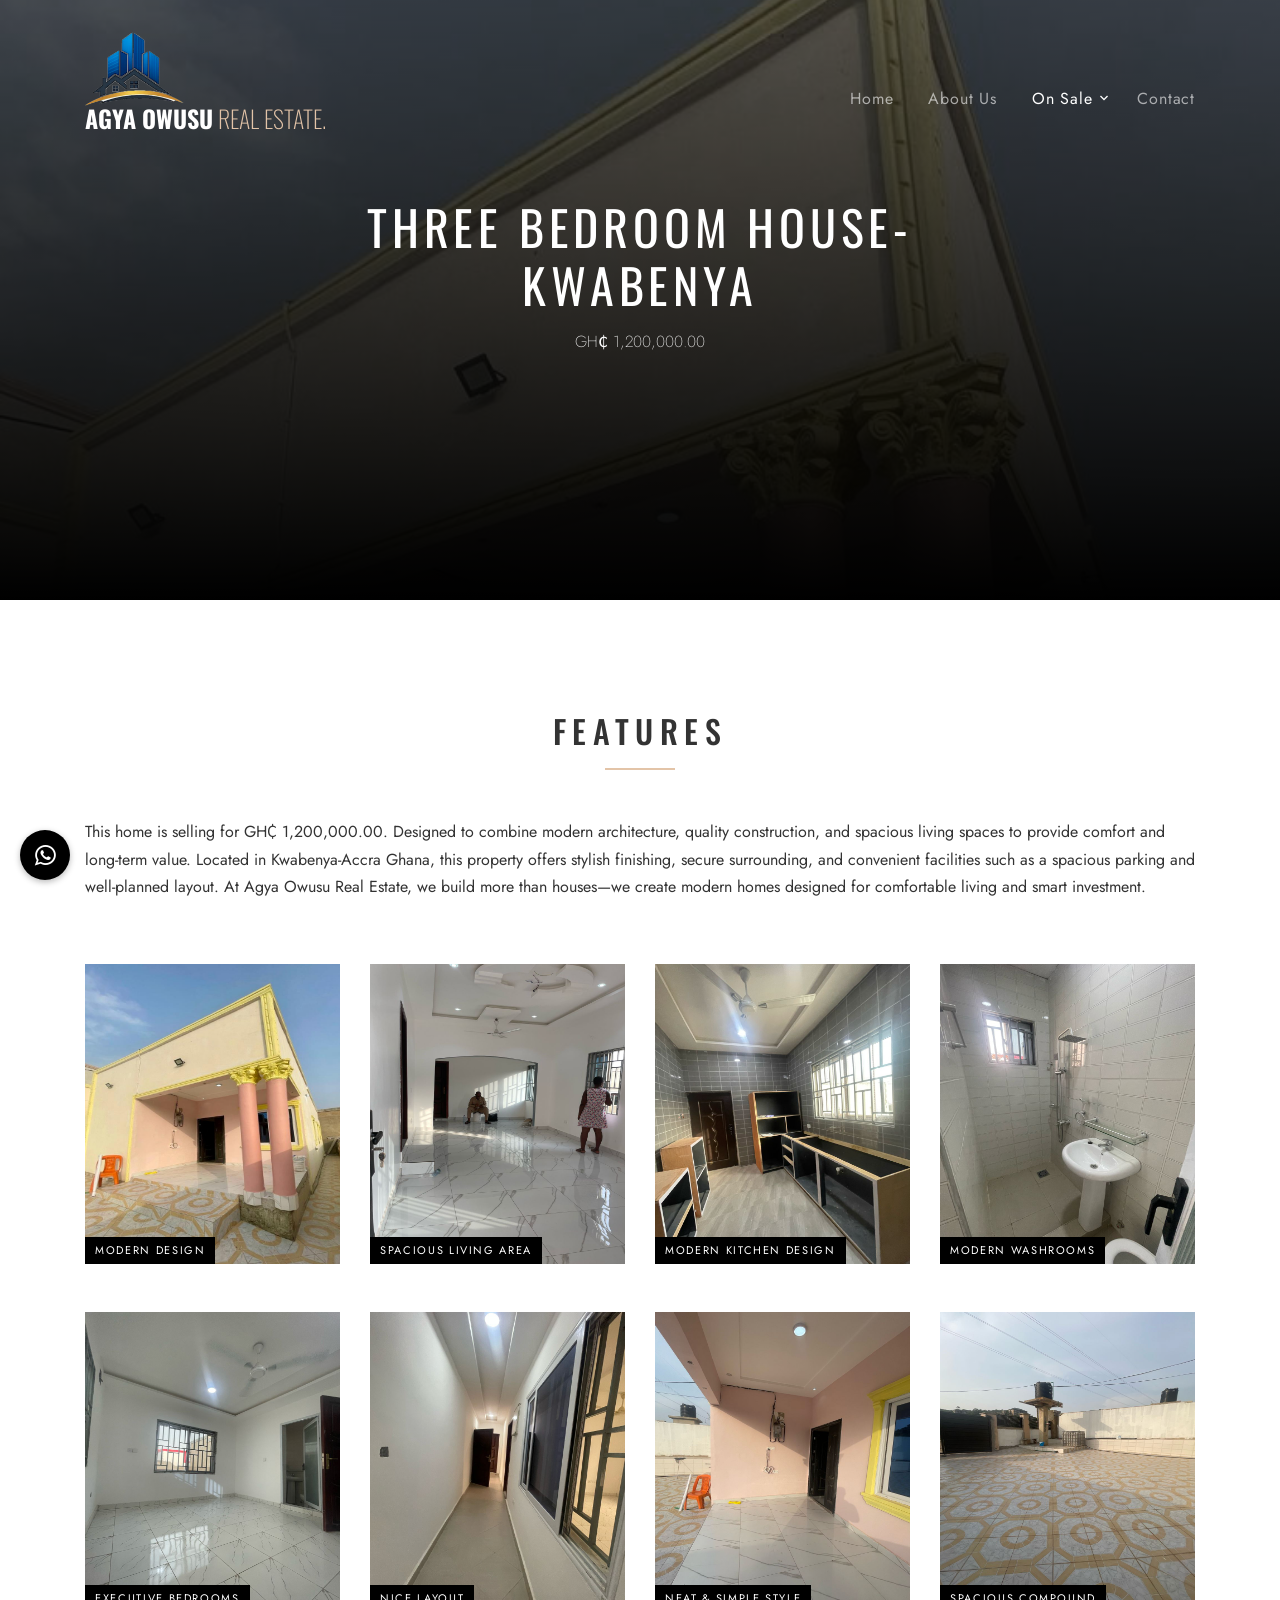
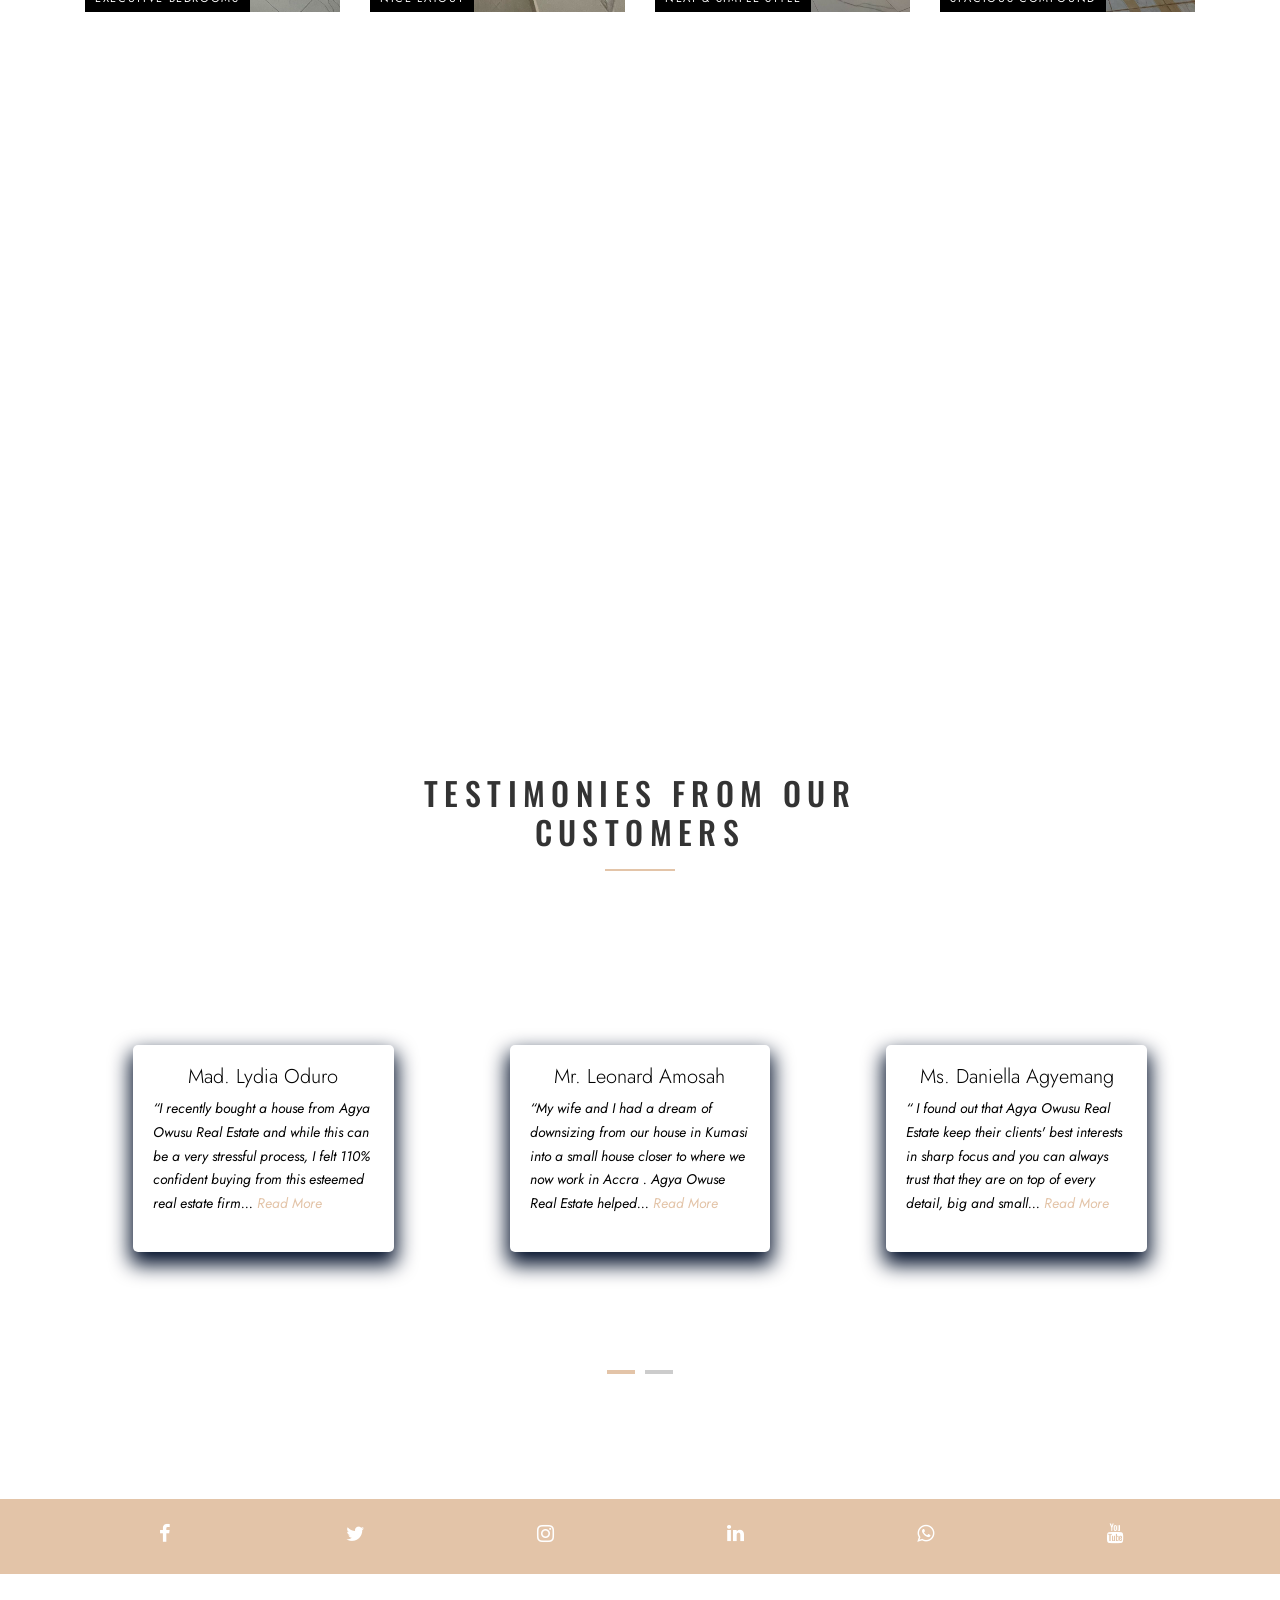
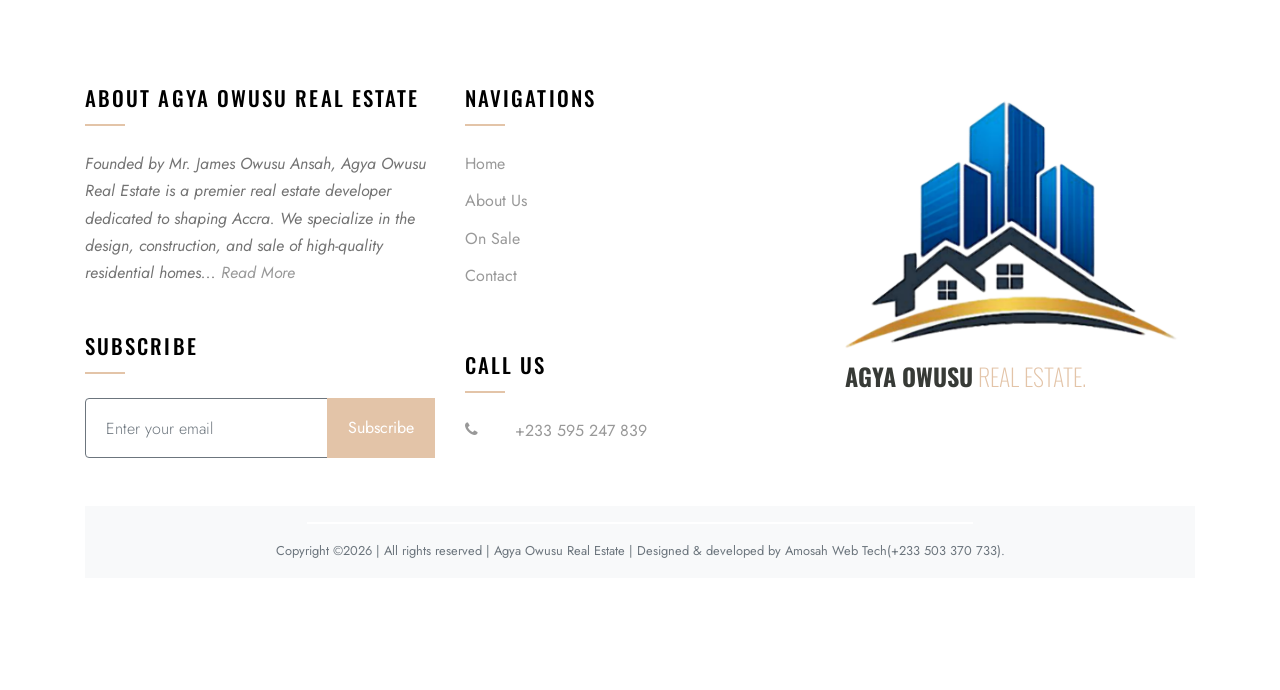
==== commit 4b0da71b: "1" ====
--- a/3-bedroom.html
+++ b/3-bedroom.html
@@ -69,7 +69,7 @@
 
   
   <main class="flex-grow-1">
-  <a name="up"></a>
+  <a href="#" name="up"></a>
   <div class="site-wrap">
 
     <div class="site-navbar mt-4 ">
@@ -77,7 +77,7 @@
           <div class="row align-items-center">
             <div class="col-8 col-md-8 col-lg-4">
 
-              <a href="index.html" class="logo-link" data-aos="fade-up" data-aos-delay="100"><img src="img/newlogo.png" alt="House for Sale in Ghana" class="img-fluid logo-img" fetchpriority="high"></a>
+              <a href="index.html" class="logo-link" data-aos="fade-up" data-aos-delay="100"><img src="img/newlogo.png" alt="Houses for Sale in Ghana" class="img-fluid logo-img" fetchpriority="high"></a>
 
               <h1 class="site-logo text-white  mb-0" data-aos="fade-up" data-aos-delay="200">
                 <a href="index.html" class="text-white text-uppercase" 
@@ -96,7 +96,7 @@
                   </li>
                   <li><a href="about.html">About Us</a></li>
                   <li class="has-children active">
-                    <a href="#">On Sale</a>
+                    <a href="3-bedroom.html">On Sale</a>
                     <ul class="dropdown arrow-top">
                       <li><a href="3-bedroom.html">3 Bedroom - Kwabenya</a></li>
                      
@@ -121,12 +121,13 @@
     </div> <!-- .site-mobile-menu -->
     
     <div id="hero"  class="site-blocks-cover inner-page-cover overlay" style="background-image: url('img/home.jpg');"
-    data-aos="fade" data-stellar-background-ratio="0.5" data-aos="fade">
+    data-aos="fade" data-stellar-background-ratio="0.5" >
     <div class="container">
       <div class="row align-items-center justify-content-center">
-        <div class="col-md-7 text-center" data-aos="fade-up" data-aos-delay="400">
-          <h1 class="text-white">THREE BEDROOM HOUSE-KWABENYA</h1>
-          <p style="font-family: jost; font-weight: 200; font-size: 1rem;">GH₵ 1,200,000.00</p>
+        <div class="col-md-8 text-center" data-aos="fade-up" data-aos-delay="300">
+          <h1 class="text-white mb-3">THREE BEDROOM HOUSE-KWABENYA</h1>
+          <p class="mb-5" style="font-family: jost; font-weight: 200; font-size: 1rem;">GH₵ 1,200,000.00</p>
+          <a href="https://wa.me/233595247839" class="btn btn-custom px-5 py-3"> +233 595 247 839 <span class="icon-whatsapp"></span> <span class="icon-mobile"></span> </a>
         </div>
       </div>
     </div>
@@ -149,7 +150,7 @@
 
           <div class="col-md-6 col-lg-3 mb-5" data-aos="fade-up" data-aos-delay="100">
             <a href="img/aa.jpeg" class="unit-9 d-block" data-lightbox="image-1" data-title="Modern Design">
-              <div class="image" style="background-image: url('img/aa.jpeg');"></div>
+              <img src="img/aa.jpeg" alt="Houses for sale in Ghana" loading="lazy" class="image w-100 h-100 object-fit-cover">
               <div class="unit-9-content">
                 
                 <span>Modern Design</span>
@@ -159,7 +160,7 @@
 
           <div class="col-md-6 col-lg-3 mb-5" data-aos="fade-up" data-aos-delay="200">
             <a href="img/liv.jpeg" class="unit-9 d-block" data-lightbox="image-1" data-title="Spacious Living Area">
-              <div class="image" style="background-image: url('img/liv.jpeg');"></div>
+              <img src="img/liv.jpeg" alt="Houses for sale in Ghana" loading="lazy" class="image w-100 h-100 object-fit-cover">
               <div class="unit-9-content">
                 
                 <span>Spacious Living Area</span>
@@ -170,7 +171,7 @@
 
           <div class="col-md-6 col-lg-3 mb-5" data-aos="fade-up" data-aos-delay="300">
             <a href="img/ao4.jpg" class="unit-9 d-block" data-lightbox="image-1" data-title="Modern Kitchen Design">
-              <div class="image" style="background-image: url('img/ao4.jpg');"></div>
+              <img src="img/ao4.jpg" alt="Houses for sale in Ghana" loading="lazy" class="image w-100 h-100 object-fit-cover">
               <div class="unit-9-content">
                 
                 <span>Modern Kitchen Design</span>
@@ -179,7 +180,7 @@
           </div>
           <div class="col-md-6 col-lg-3 mb-5" data-aos="fade-up" data-aos-delay="400">
             <a href="img/ao27.jpg" class="unit-9 d-block" data-lightbox="image-1" data-title="Modern Washrooms">
-              <div class="image" style="background-image: url('img/ao27.jpg');"></div>
+              <img src="img/ao27.jpg" alt="Houses for sale in Ghana" loading="lazy" class="image w-100 h-100 object-fit-cover">
               <div class="unit-9-content">
                 
                 <span>Modern Washrooms</span>
@@ -191,7 +192,7 @@
 
           <div class="col-md-6 col-lg-3 mb-5" data-aos="fade-up" data-aos-delay="500">
             <a href="img/bedroom.jpeg" class="unit-9 d-block" data-lightbox="image-1" data-title="Executive Bedrooms with Washroom en-suite">
-              <div class="image" style="background-image: url('img/bedroom.jpeg');"></div>
+              <img src="img/bedroom.jpeg" alt="Houses for sale in Ghana" loading="lazy" class="image w-100 h-100 object-fit-cover">
               <div class="unit-9-content">
                 <span>Executive Bedrooms</span>
                 <!-- <span>with Wendy Matos</span> -->
@@ -201,7 +202,7 @@
 
           <div class="col-md-6 col-lg-3 mb-5" data-aos="fade-up" data-aos-delay="600">
             <a href="img/about2.jpeg" class="unit-9 d-block" data-lightbox="image-1" data-title="Nice Layout">
-              <div class="image" style="background-image: url('img/about2.jpeg');"></div>
+              <img src="img/about2.jpeg" alt="Houses for sale in Ghana" loading="lazy" class="image w-100 h-100 object-fit-cover">
               <div class="unit-9-content">
                 <span>Nice Layout</span>
                 <!-- <span>with Wendy Matos</span> -->
@@ -210,7 +211,7 @@
           </div>
           <div class="col-md-6 col-lg-3 mb-5" data-aos="fade-up" data-aos-delay="700">
             <a href="img/about3.jpeg" class="unit-9 d-block" data-lightbox="image-1" data-title="Neat & Simple Style">
-              <div class="image" style="background-image: url('img/about3.jpeg');"></div>
+              <img src="img/about3.jpeg" alt="Houses for sale in Ghana" loading="lazy" class="image w-100 h-100 object-fit-cover">
               <div class="unit-9-content">
                 <span>Neat & Simple Style</span>
                 <!-- <span>with Wendy Matos</span> -->
@@ -219,7 +220,7 @@
           </div>
           <div class="col-md-6 col-lg-3 mb-5" data-aos="fade-up" data-aos-delay="800">
             <a href="img/park.jpeg" class="unit-9 d-block" data-lightbox="image-1" data-title="Spacious Compound">
-              <div class="image" style="background-image: url('img/park.jpeg');"></div>
+              <img src="img/park.jpeg" alt="Houses for sale in Ghana" loading="lazy" class="image w-100 h-100 object-fit-cover">
               <div class="unit-9-content">
                 <span>Spacious Compound</span>
                 <!-- <span>with Wendy Matos</span> -->
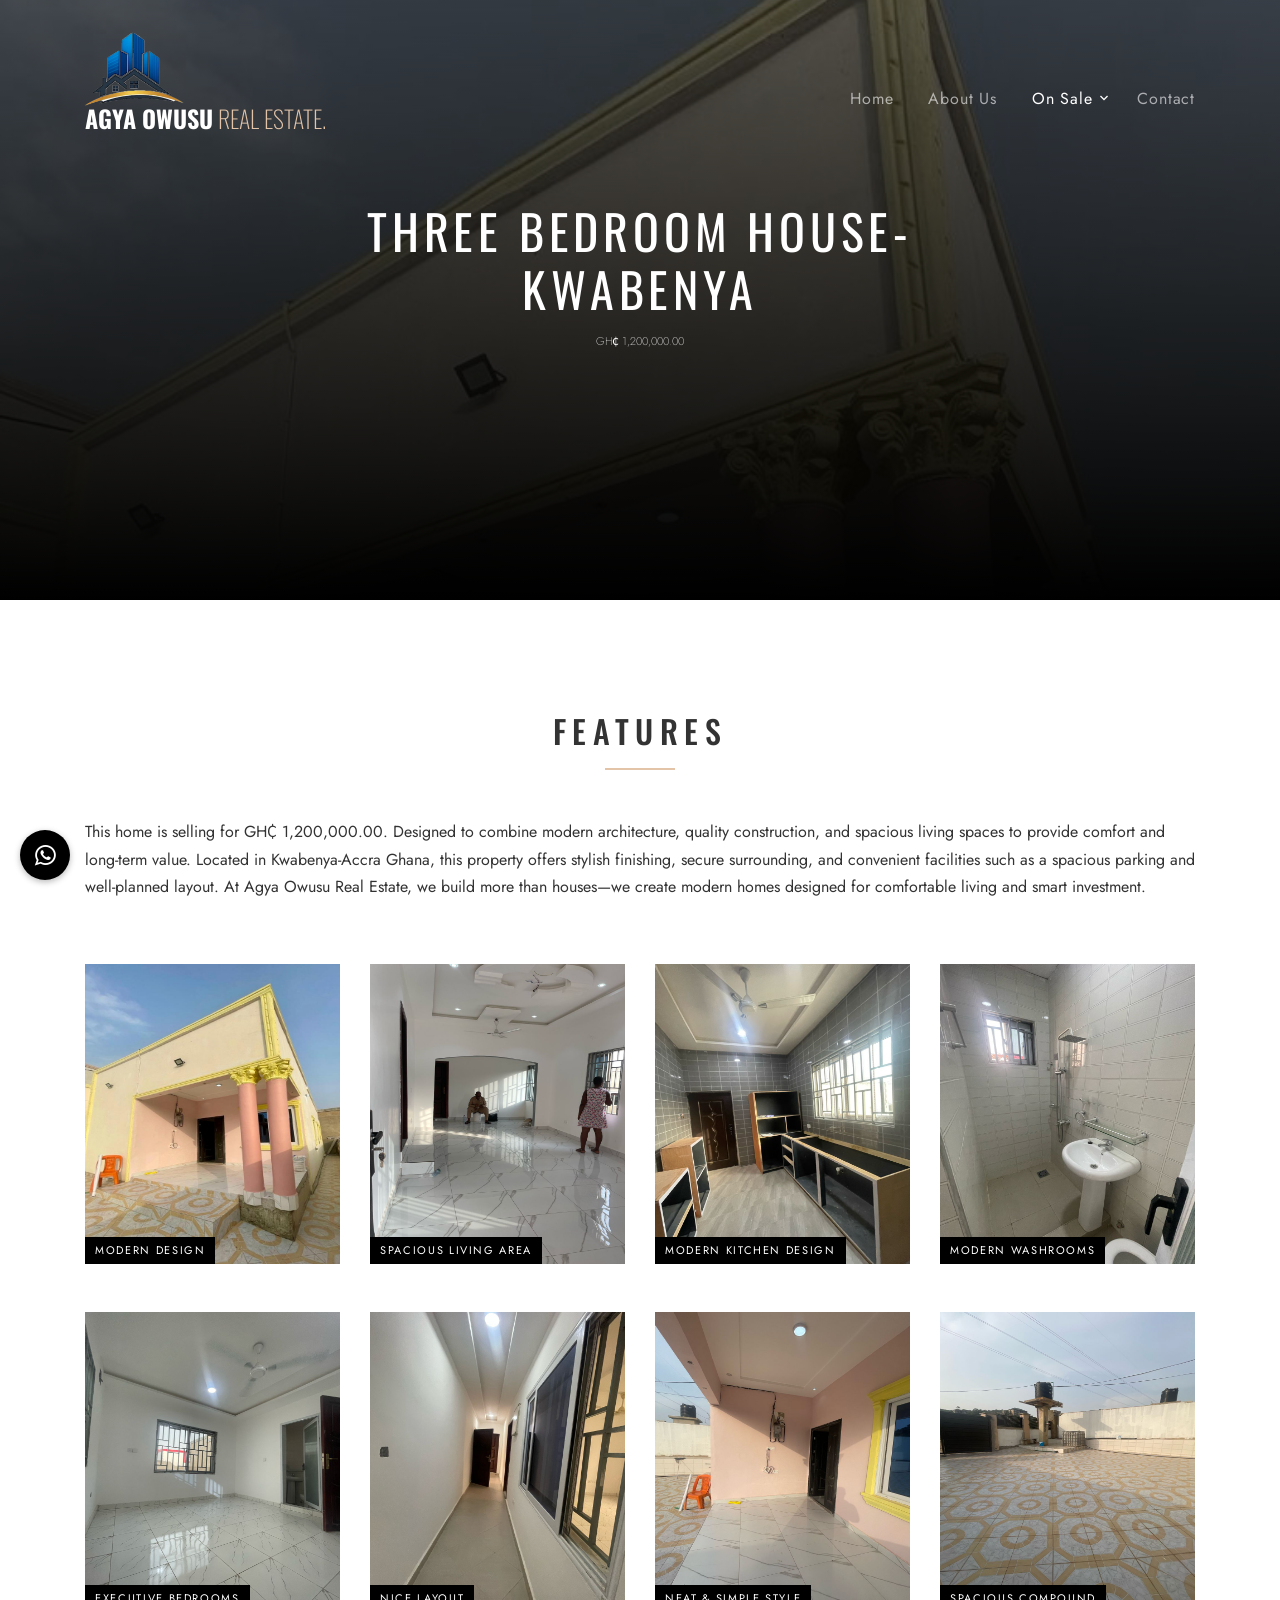
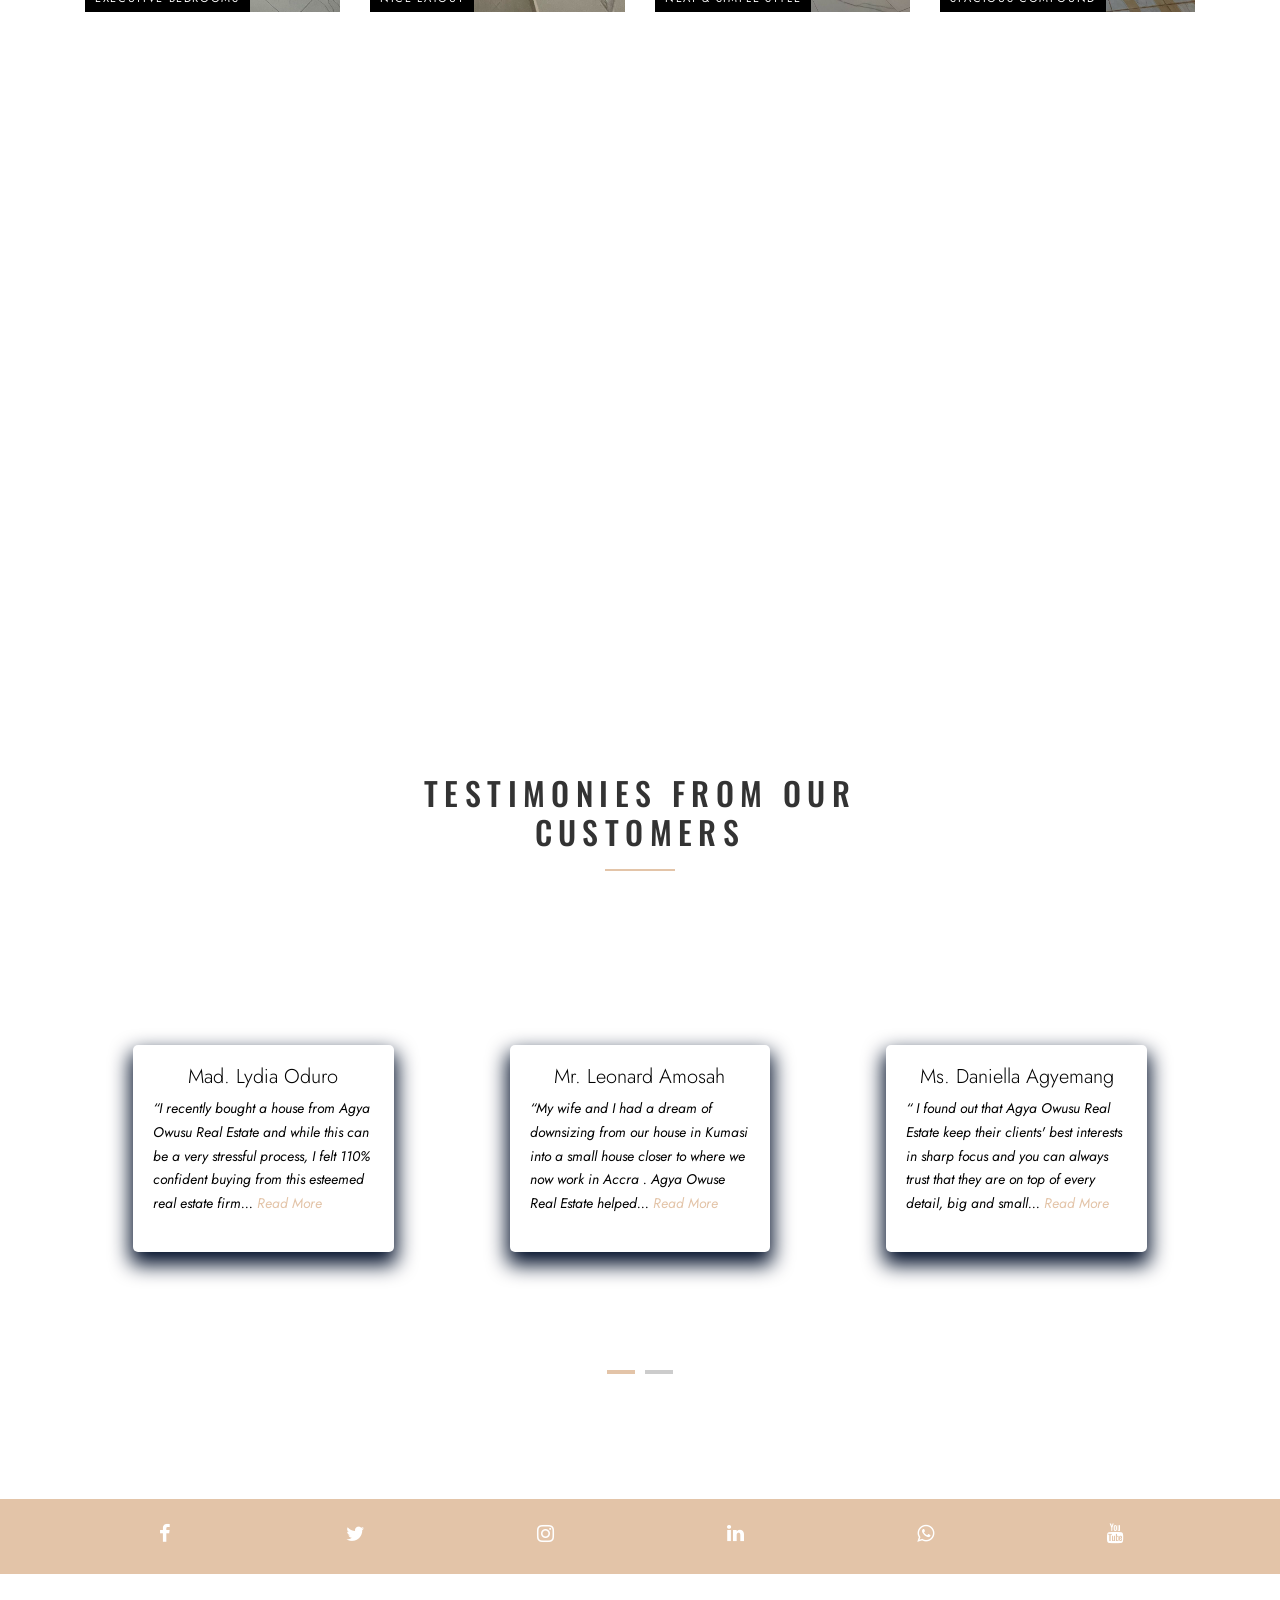
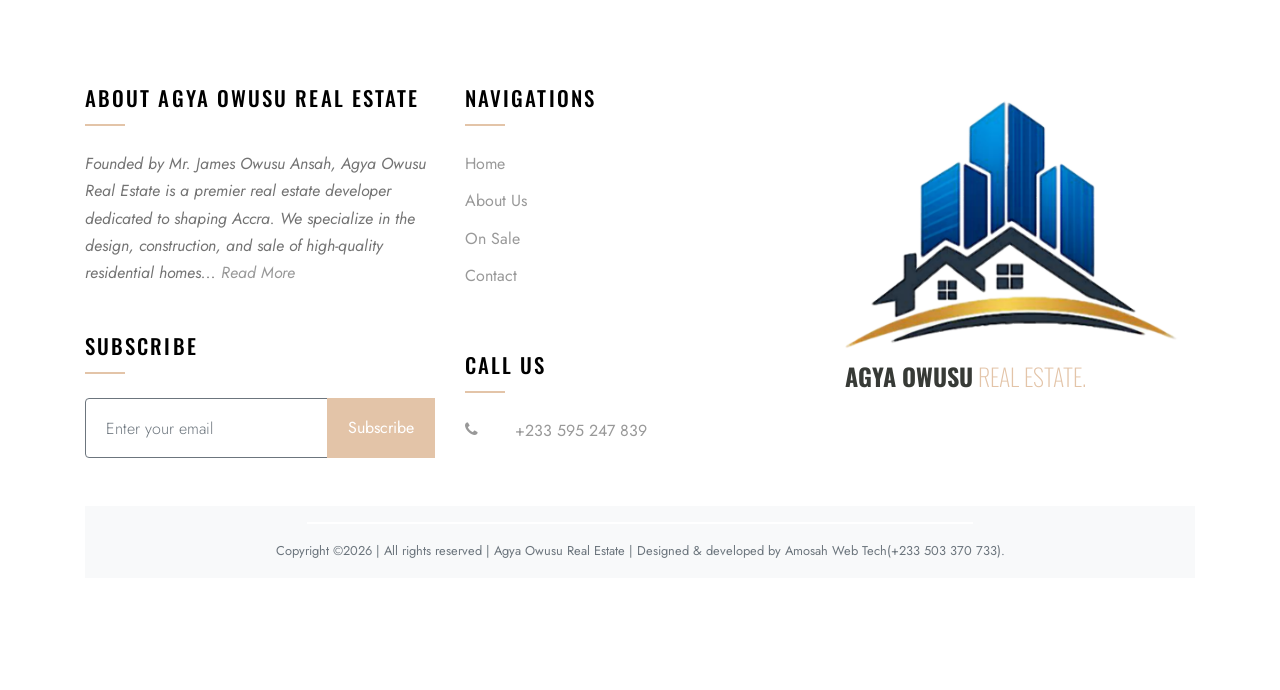
==== commit 17548c48: "15/march" ====
--- a/3-bedroom.html
+++ b/3-bedroom.html
@@ -12,7 +12,7 @@
     <meta name="description" content="Build your dream home with Agya Owusu Real Estate. We offer a wide range of trusted properties in Ghana, 
     including modern houses, apartments, and land for sale. Contact us today to find your perfect property!">
 
-    <meta name="keywords" content="real estate Ghana, houses for sale Ghana, land for sale, property agency Ghana, buy house Accra, rent apartments Ghana"> 
+    <meta name="keywords" content="real estate Ghana, houses for sale in Ghana, land for sale in Ghana, property agency Ghana, buy house Accra, rent apartments Ghana"> 
 
     <meta name="author" content="Agya Owusu Real Estate">
 
@@ -126,8 +126,7 @@
       <div class="row align-items-center justify-content-center">
         <div class="col-md-8 text-center" data-aos="fade-up" data-aos-delay="300">
           <h1 class="text-white mb-3">THREE BEDROOM HOUSE-KWABENYA</h1>
-          <p class="mb-5" style="font-family: jost; font-weight: 200; font-size: 1rem;">GH₵ 1,200,000.00</p>
-          <a href="https://wa.me/233595247839" class="btn btn-custom px-5 py-3"> +233 595 247 839 <span class="icon-whatsapp"></span> <span class="icon-mobile"></span> </a>
+          <p class="mb-5" style="font-family: jost; font-weight: 200; font-size: .7rem;">GH₵ 1,200,000.00</p>
         </div>
       </div>
     </div>
--- a/css/style.css
+++ b/css/style.css
@@ -380,7 +380,7 @@
           opacity: 1; }
 
 .site-mobile-menu {
-  width: 100%;
+  width: 70%;
   height: 100dvh;
   margin: 0;
   position: fixed;
@@ -397,9 +397,9 @@
   transform: translateX(110%);
   -webkit-box-shadow: -10px 0 20px -10px rgba(0, 0, 0, 0.1);
   box-shadow: -10px 0 20px -10px rgba(0, 0, 0, 0.1);
-  -webkit-transition: .9s all ease-in-out;
-  -o-transition: .9s all ease-in-out;
-  transition: .9s all ease-in-out; 
+  -webkit-transition: .5s all ease-in-out;
+  -o-transition: .5s all ease-in-out;
+  transition: .5s all ease-in-out; 
 }
   .offcanvas-menu .site-mobile-menu {
     -webkit-transform: translateX(0%);
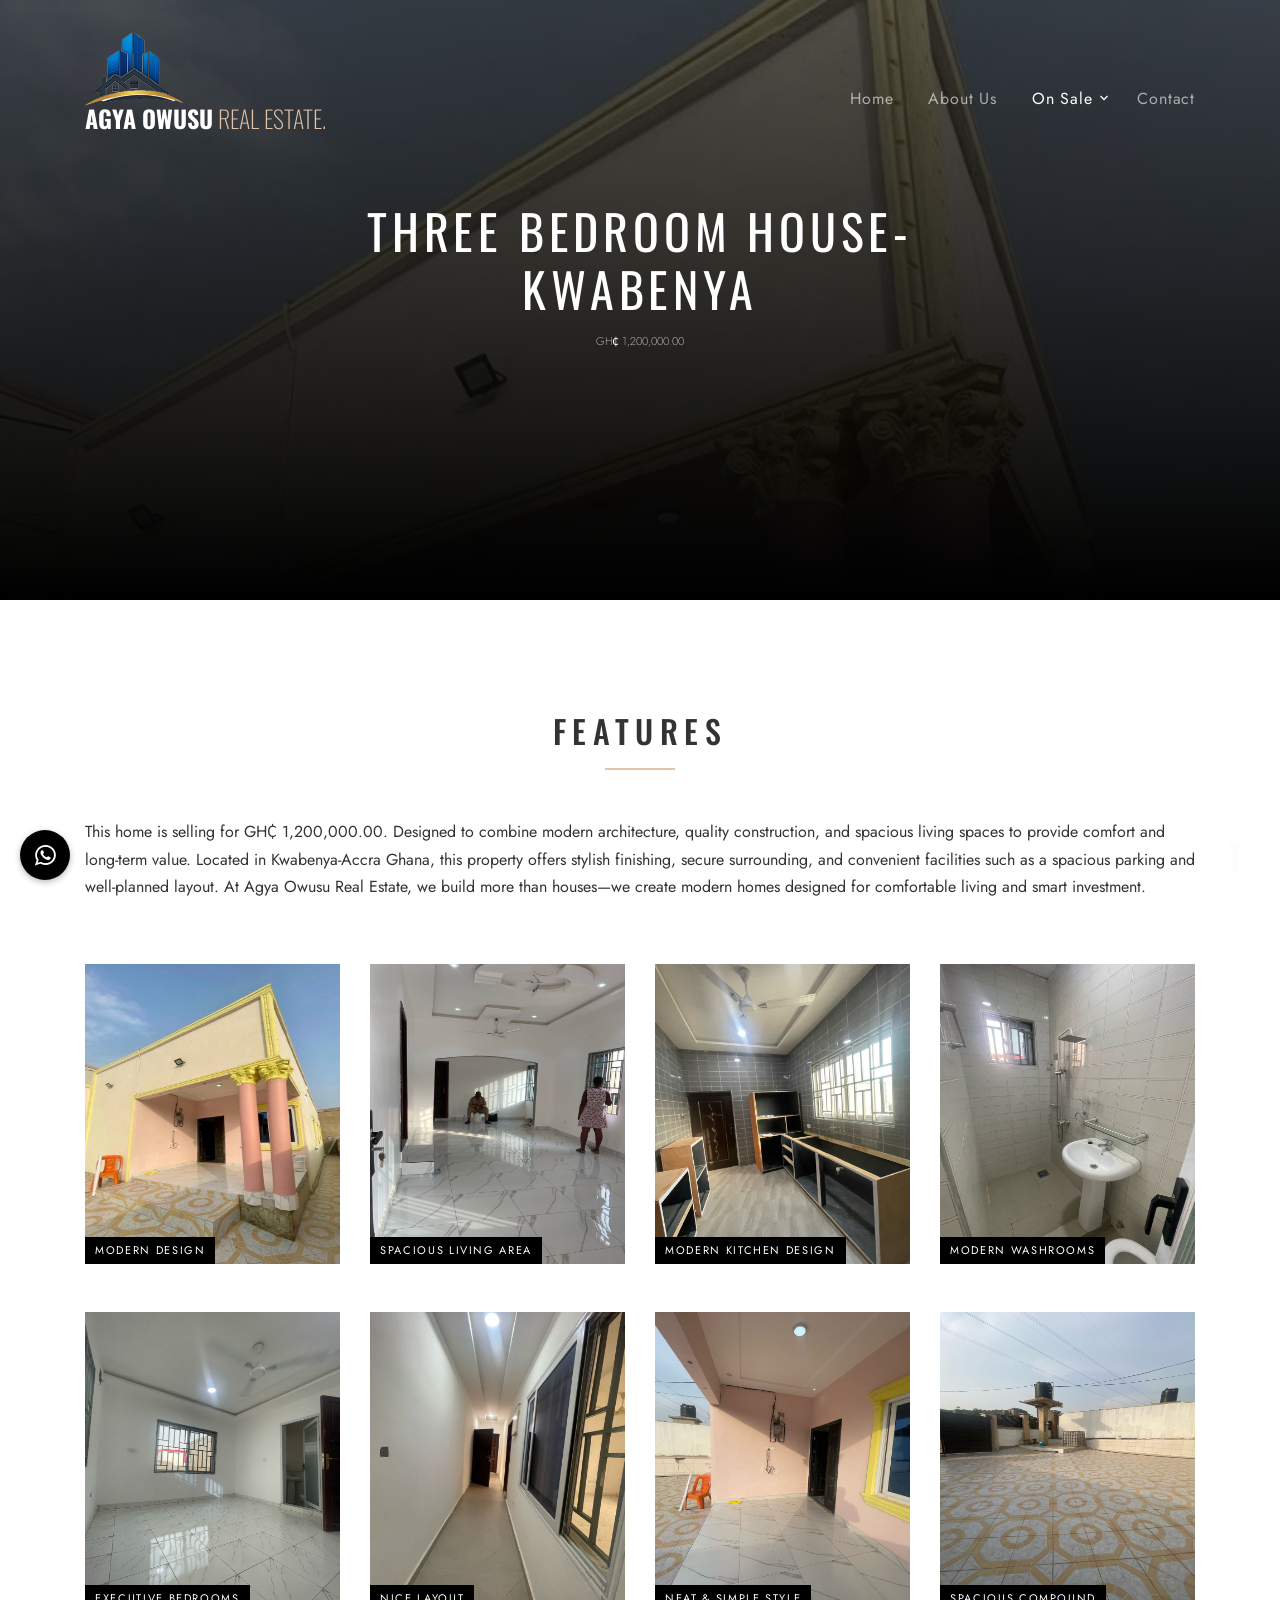
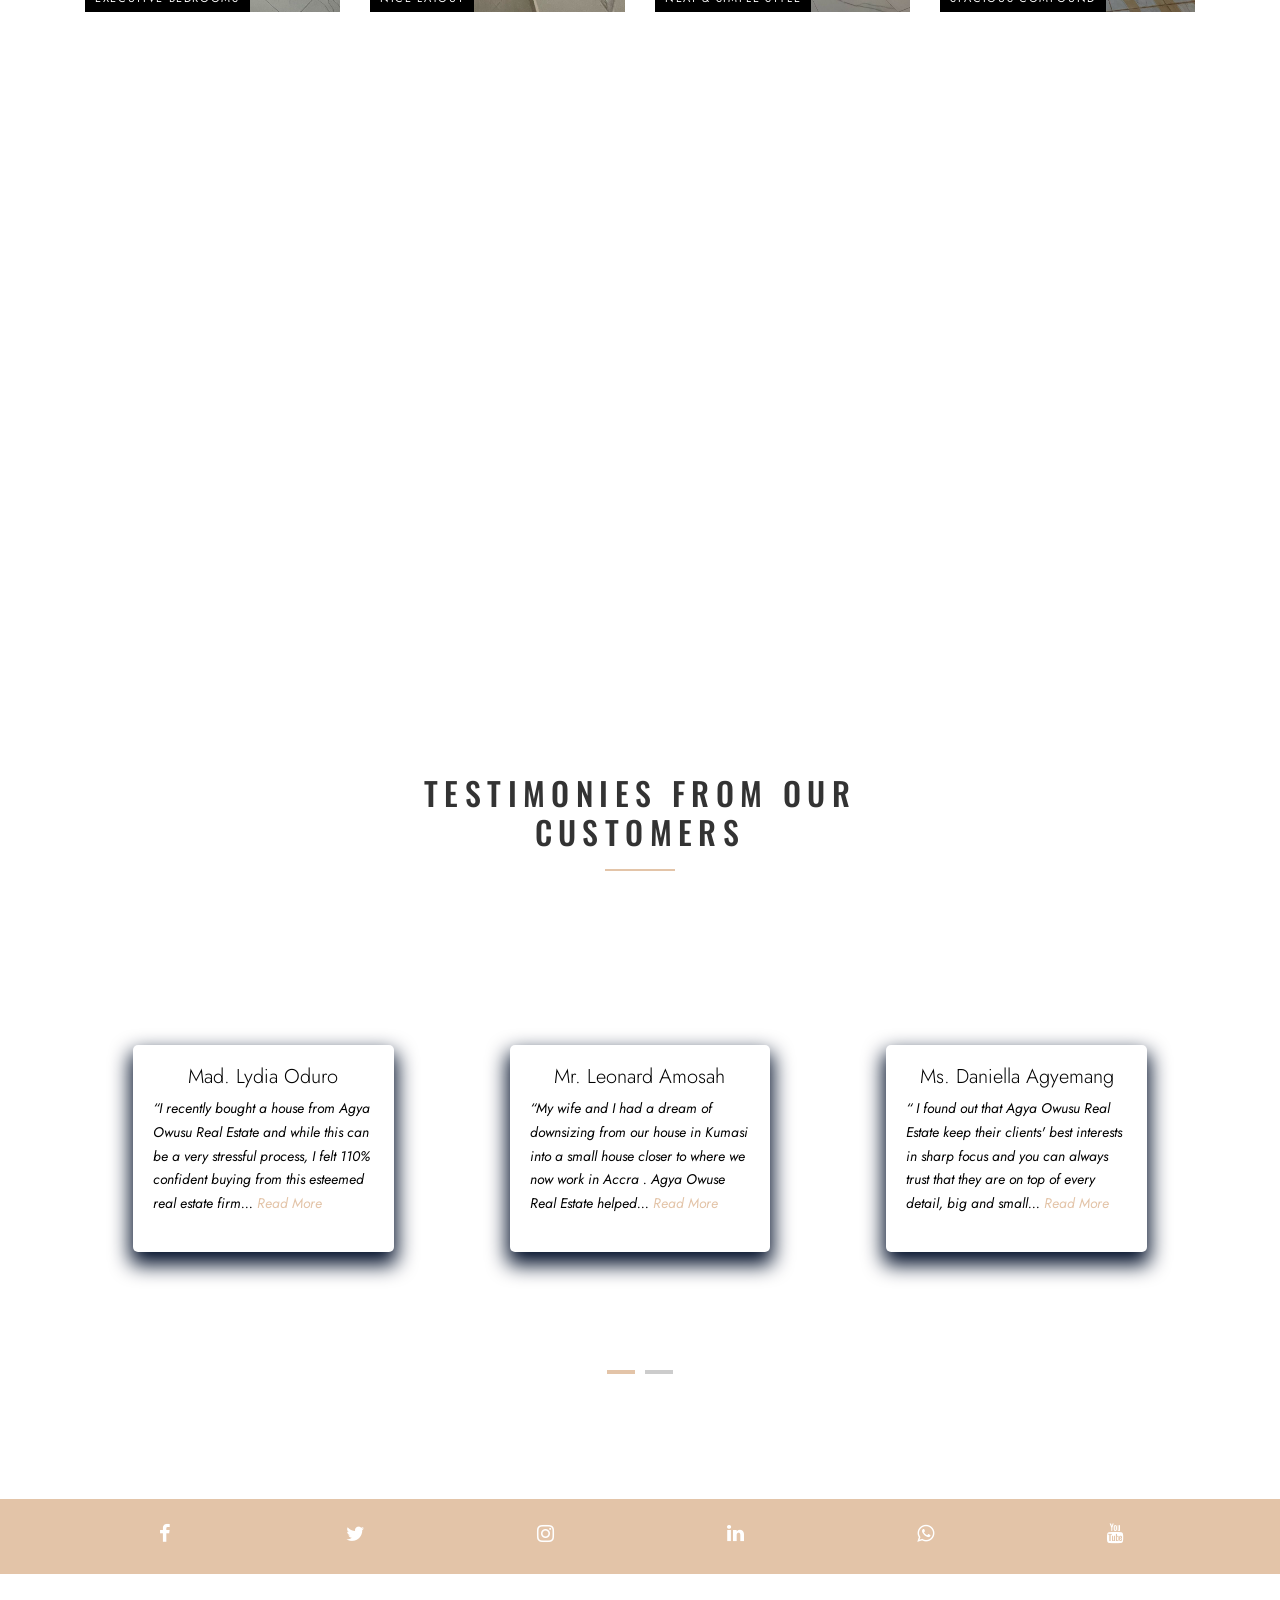
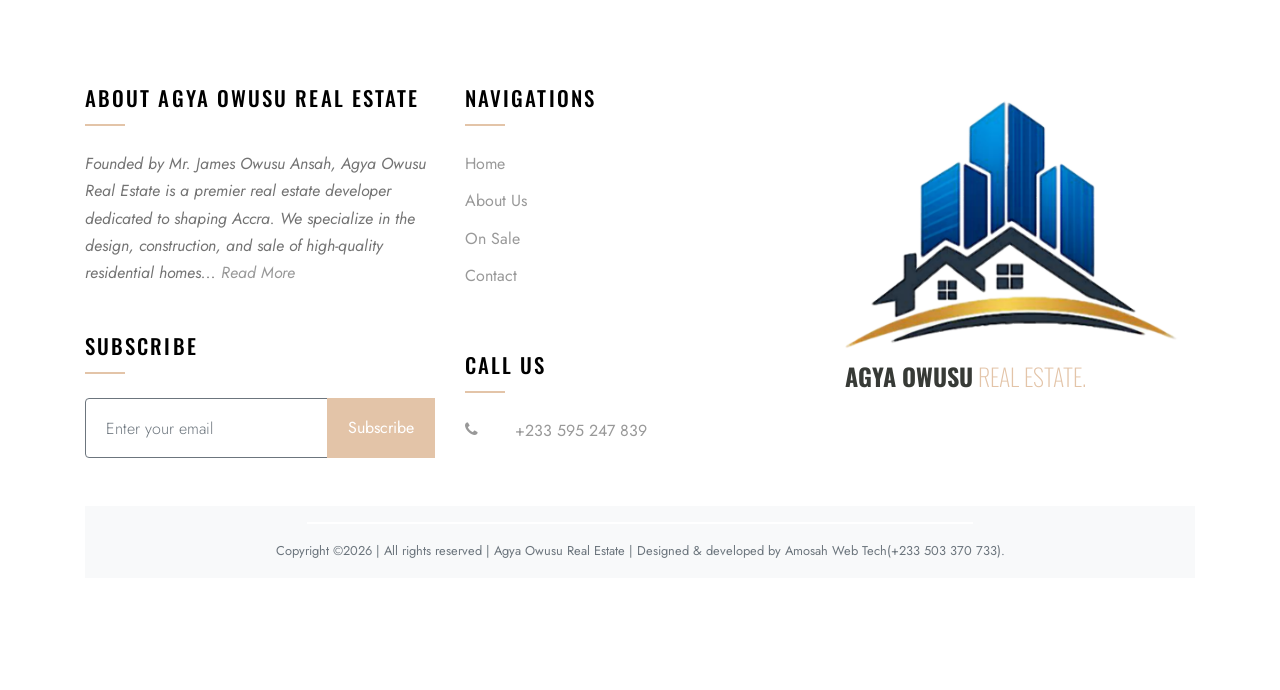
==== commit 26c49ebe: "ga4" ====
--- a/3-bedroom.html
+++ b/3-bedroom.html
@@ -20,16 +20,22 @@
 
     <meta name="theme-color" content="#0f172a">
 
+    <meta property="og:type" content="website">
+    <meta property="og:site_name" content="Agya Owusu Real Estate">
     <meta property="og:title" content="Three Bedroom Houses for Sale in Ghana | Agya Owusu Real Estate">
     <meta property="og:description" content="Discover your dream home with Agya Owusu Real Estate. We offer a wide range of trusted properties in Ghana.">
-    <meta property="og:image" content="https://agyaowusu.com/img/fsale2.jpeg">
-    <meta property="og:url" content="https://agyaowusu.com">
-    <meta property="og:type" content="website">
-
+    <meta property="og:url" content="https://leonardamosah.github.io/Agya-Owusu-Real-Estate/3-bedroom.html">
+    <meta property="og:image" content="https://leonardamosah.github.io/Agya-Owusu-Real-Estate/img/fsale2.jpg">
+    <meta property="og:image:secure_url" content="https://leonardamosah.github.io/Agya-Owusu-Real-Estate/img/fsale2.jpg">
+    <meta property="og:image:type" content="image/jpg">
+    <meta property="og:image:width" content="1200">
+    <meta property="og:image:height" content="630">
+ 
     <meta name="twitter:card" content="summary_large_image">
     <meta name="twitter:title" content="Three Bedroom Houses for Sale in Ghana | Agya Owusu Real Estate">
     <meta name="twitter:description" content="Build your dream home with Agya Owusu Real Estate. We offer a wide range of trusted properties in Ghana.">
-    <meta name="twitter:image" content="https://agyaowusu.com/img/fsale2.jpeg">
+    <meta name="twitter:image" content="https://leonardamosah.github.io/Agya-Owusu-Real-Estate/img/fsale2.jpg">
+    <meta name="twitter:image:alt" content="Agya Owusu Real Estate property preview">
 
 
     <link rel="icon" href="img/newlogo.png" type="image/png">
@@ -63,6 +69,16 @@
     <script src="js/jquery-1.11.0.min.js"></script>
     <script src="js/lightbox.min.js"></script>
     <script src="https://unpkg.com/aos@2.3.4/dist/aos.js"></script>
+
+    <!-- Google tag (gtag.js) -->
+    <script async src="https://www.googletagmanager.com/gtag/js?id=G-29V5VNW9B8"></script>
+    <script>
+      window.dataLayer = window.dataLayer || [];
+      function gtag(){dataLayer.push(arguments);}
+      gtag('js', new Date());
+
+      gtag('config', 'G-29V5VNW9B8');
+    </script>
     
   </head>
   <body class="d-flex flex-column min-vh-100">
--- a/css/style.css
+++ b/css/style.css
@@ -380,7 +380,7 @@
           opacity: 1; }
 
 .site-mobile-menu {
-  width: 70%;
+  width: 100%;
   height: 100dvh;
   margin: 0;
   position: fixed;
@@ -2110,6 +2110,8 @@
             body.site-mobile-menu-open {
             overflow: hidden !important;
             }
+            
+
 
           }
           /*****iphone 12pro******/
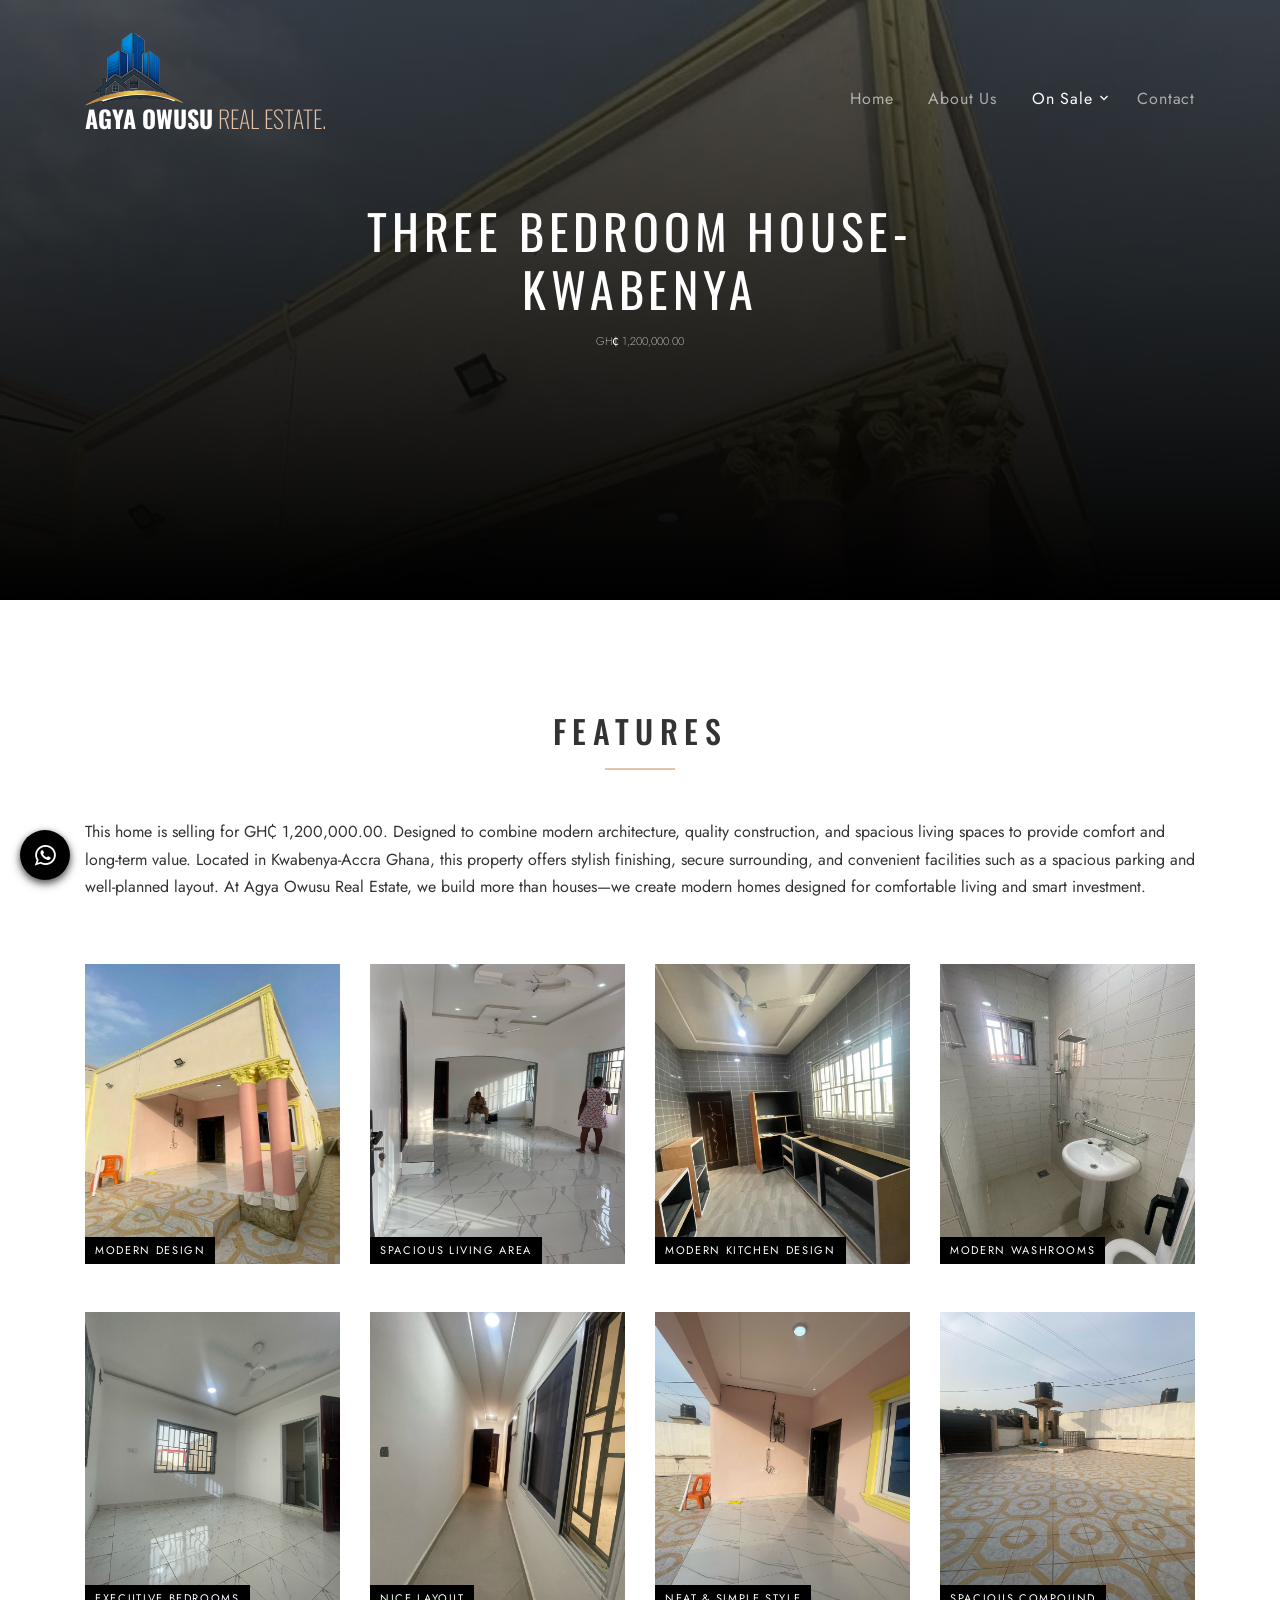
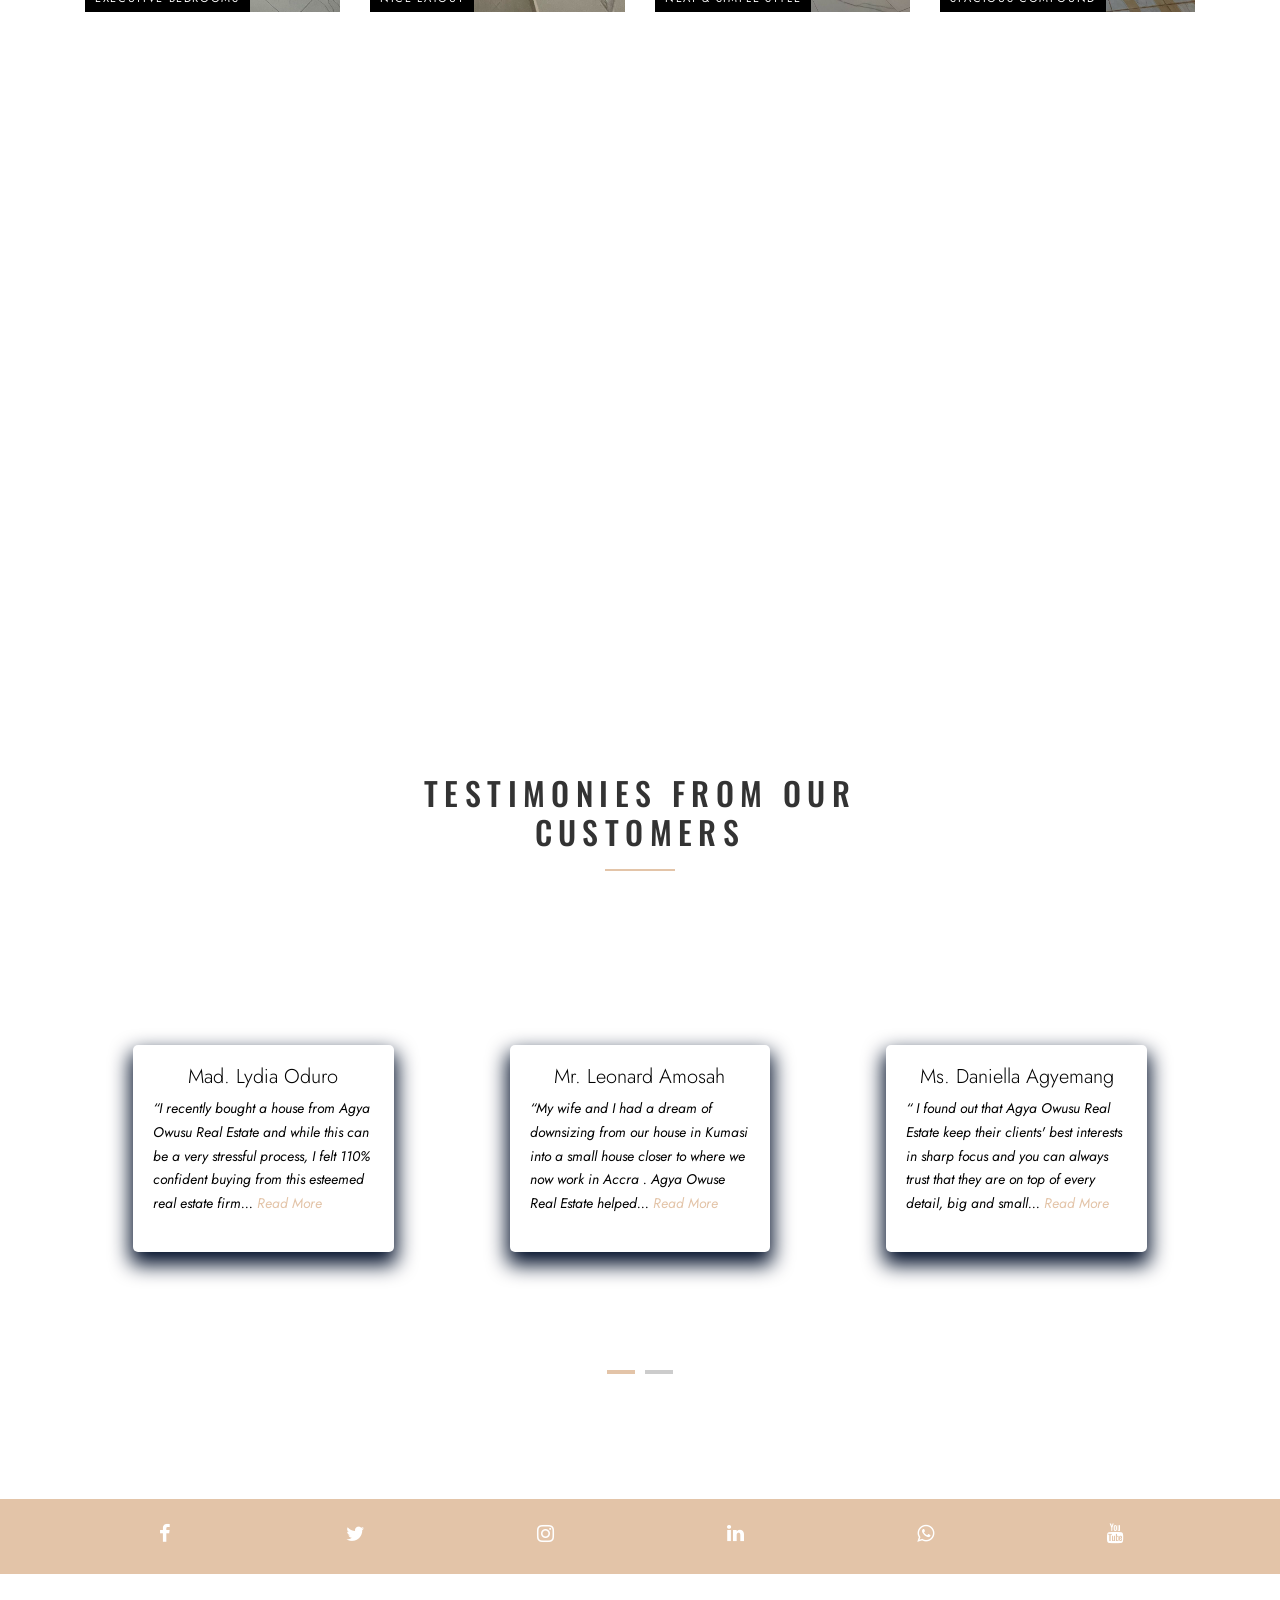
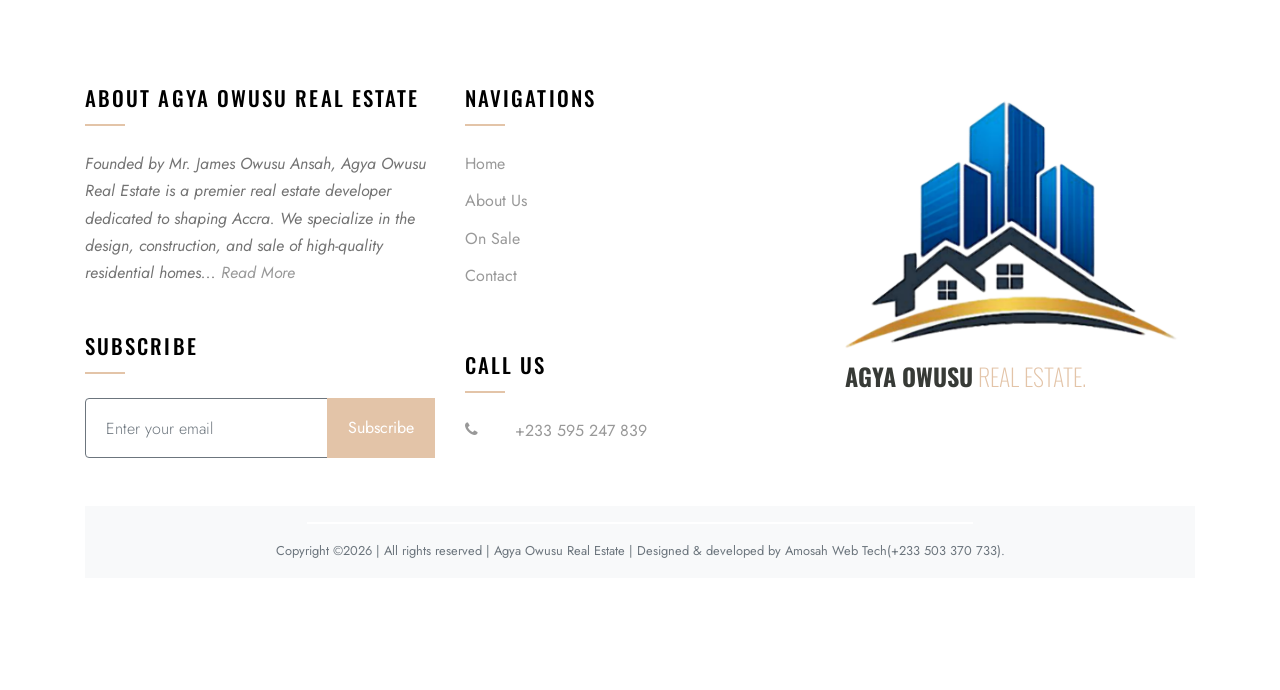
==== commit 704dd29a: "31st March" ====
--- a/3-bedroom.html
+++ b/3-bedroom.html
@@ -555,6 +555,19 @@
     }
   </script>
 
+  <!--Start of Tawk.to Script-->
+<script type="text/javascript">
+var Tawk_API=Tawk_API||{}, Tawk_LoadStart=new Date();
+(function(){
+var s1=document.createElement("script"),s0=document.getElementsByTagName("script")[0];
+s1.async=true;
+s1.src='https://embed.tawk.to/69c3239f5b8e4d1c398bb08c/default';
+s1.charset='UTF-8';
+s1.setAttribute('crossorigin','*');
+s0.parentNode.insertBefore(s1,s0);
+})();
+</script>
+<!--End of Tawk.to Script-->
 
 
   </main>
--- a/css/style.css
+++ b/css/style.css
@@ -1957,7 +1957,7 @@
     	background: #000;
     	transition: .5s;
       opacity: 1;
-      box-shadow: 0 2px 6px rgba(0, 0, 0, 0.28);
+      box-shadow: 0 2px 6px rgba(0, 0, 0, 0.38), 0 4px 10px rgba(0, 0, 0, 0.5);
         }
         .footer-icons:hover {
           background: #25d366;
@@ -1971,8 +1971,8 @@
 	height: 50px;
 	border-radius: 50%;
 	position: fixed;
-    	bottom: 20px;
-    	right: 20px;
+    	bottom: 100px;
+    	right: 30px;
     	z-index: 1005;
       transition: .5s;
       opacity: 1;
@@ -2103,8 +2103,8 @@
               left: 15px;
             }
             .scrollUpBtn{
-              bottom: 15px;
-              right: 15px;
+              bottom: 100px;
+              right: 30px;
             }
 
             body.site-mobile-menu-open {
